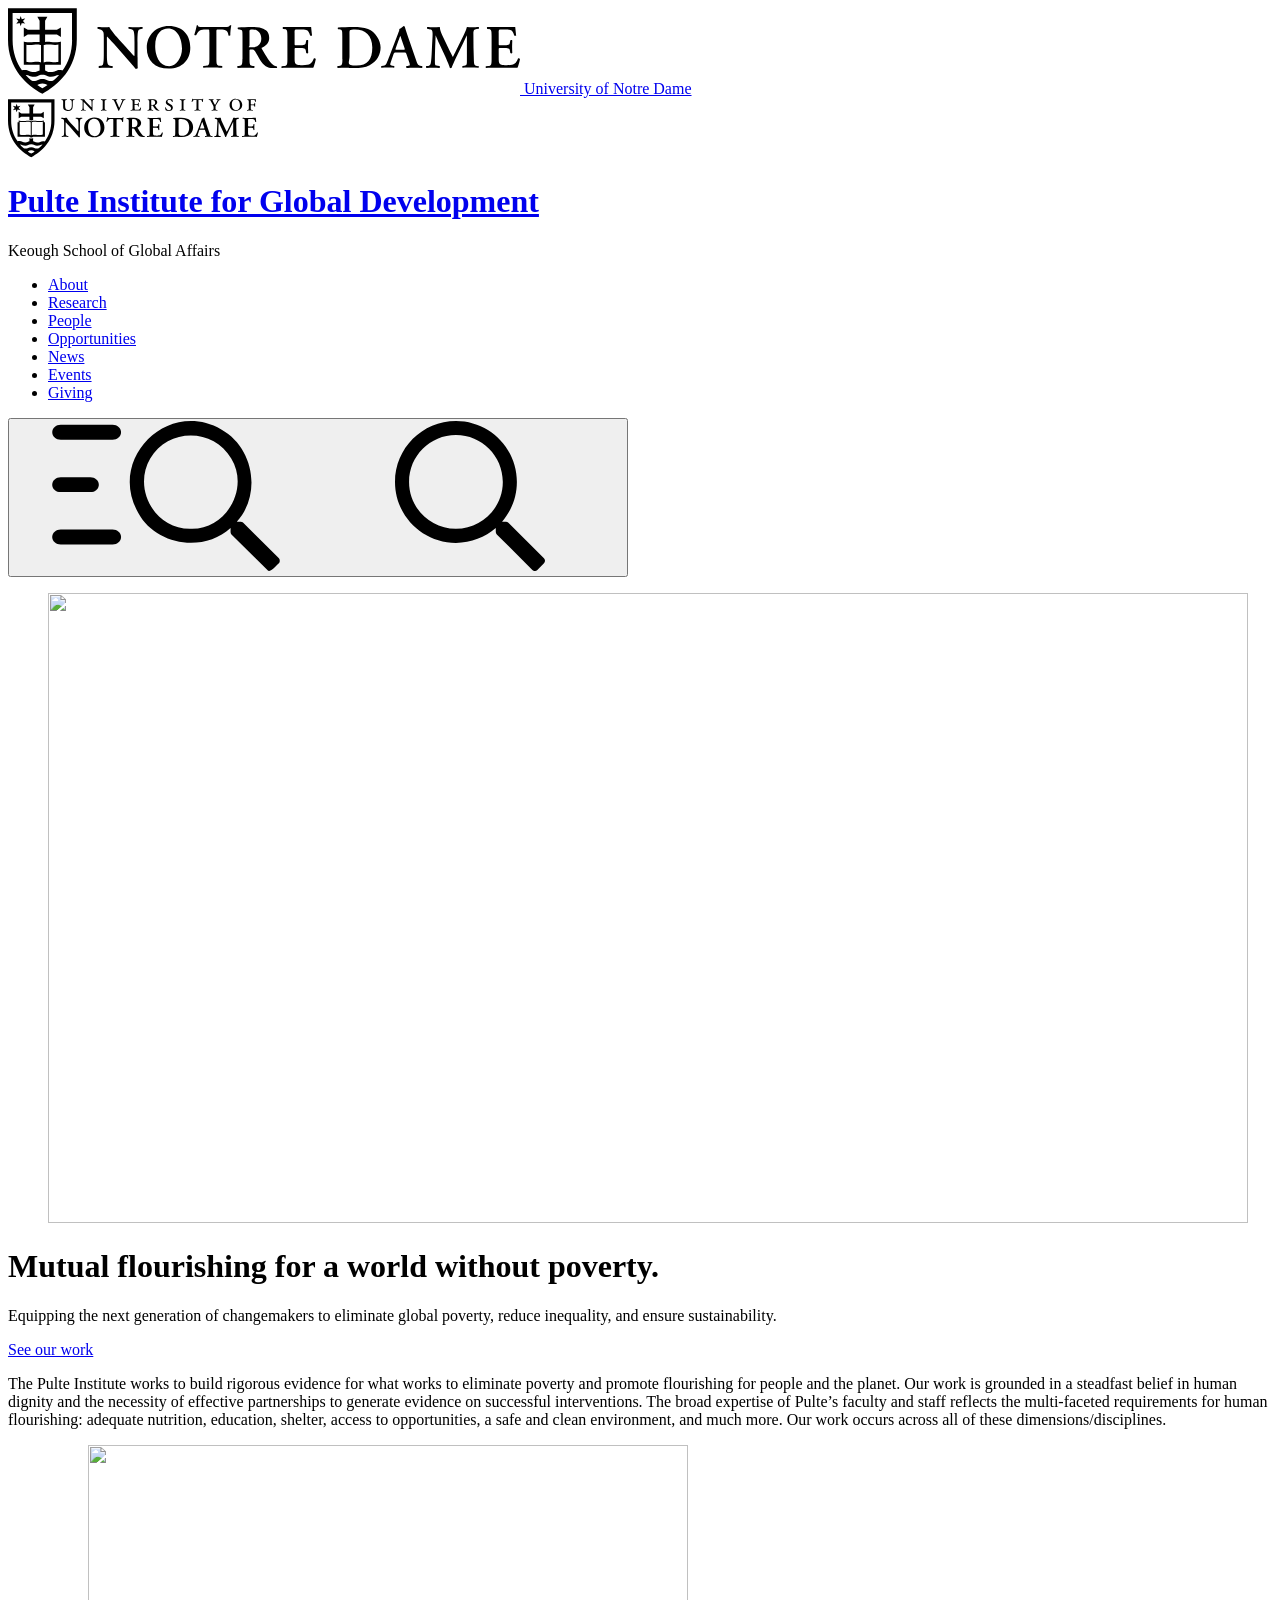
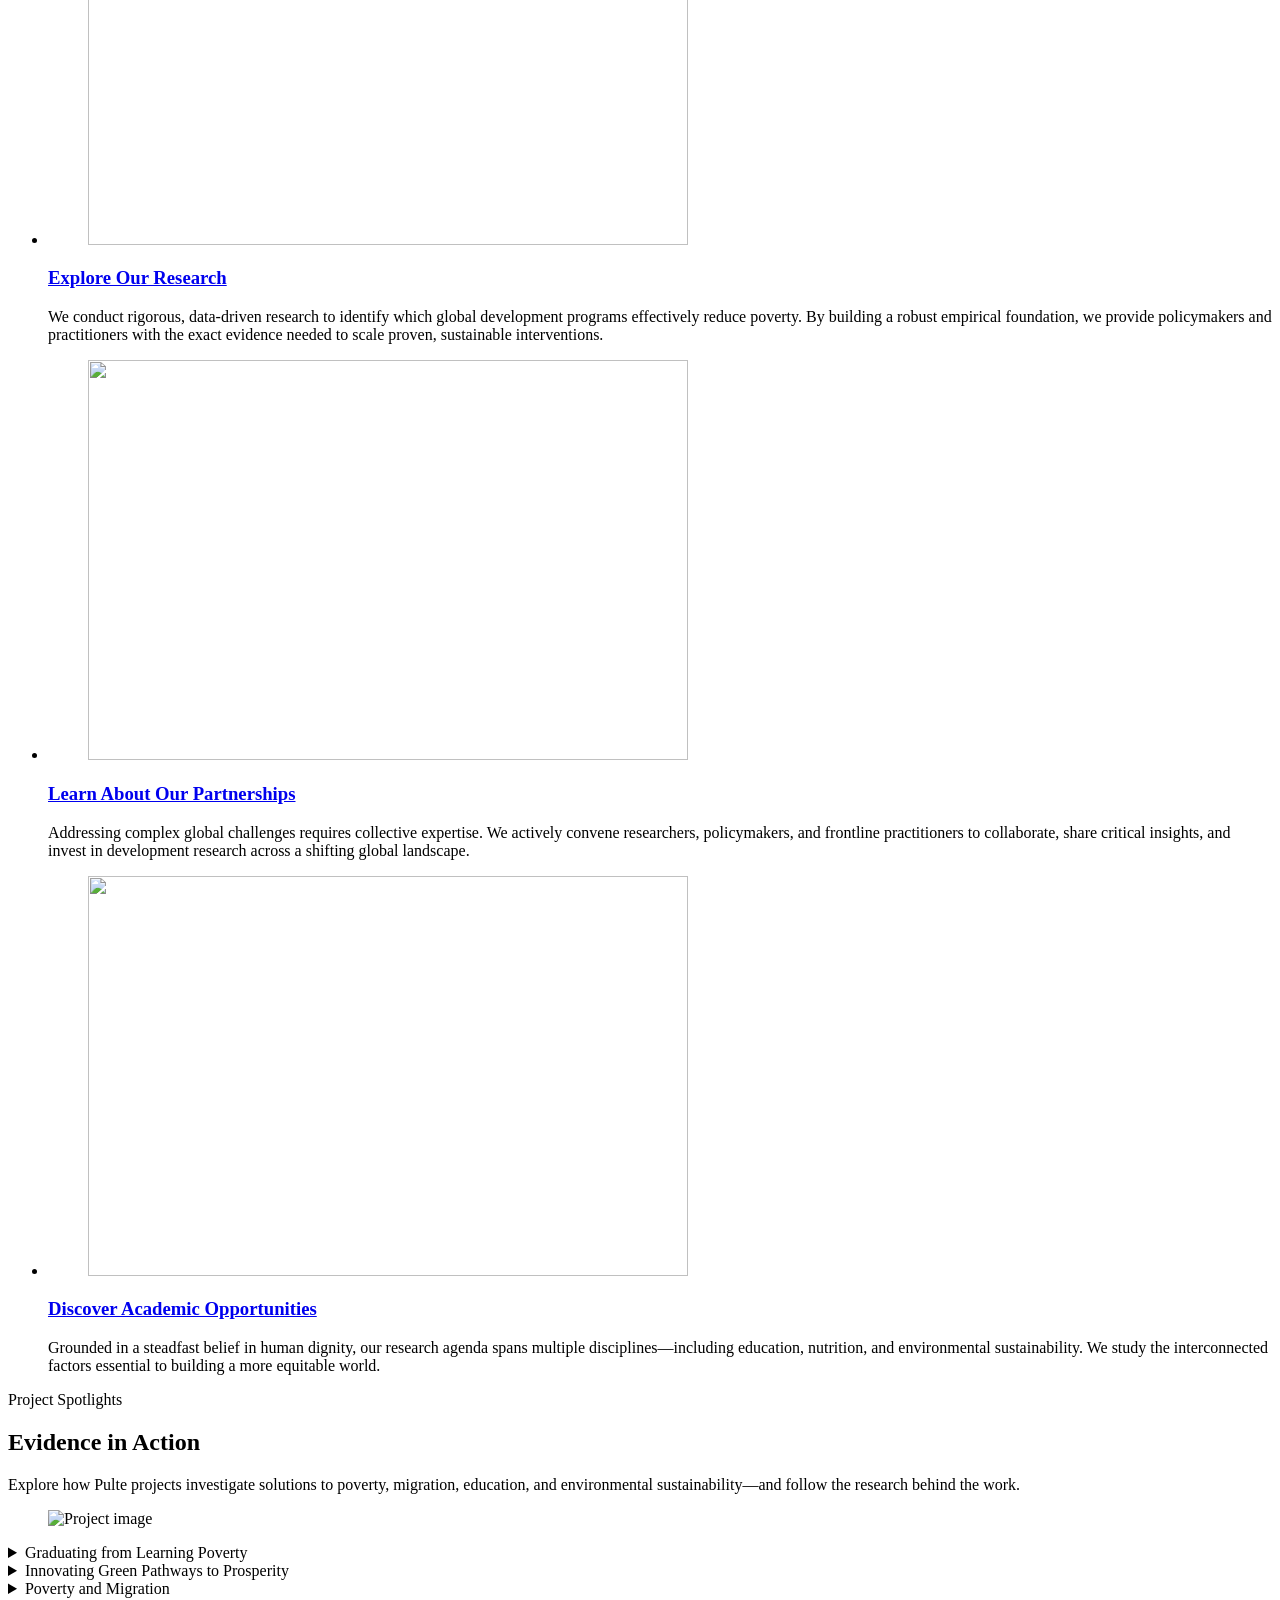
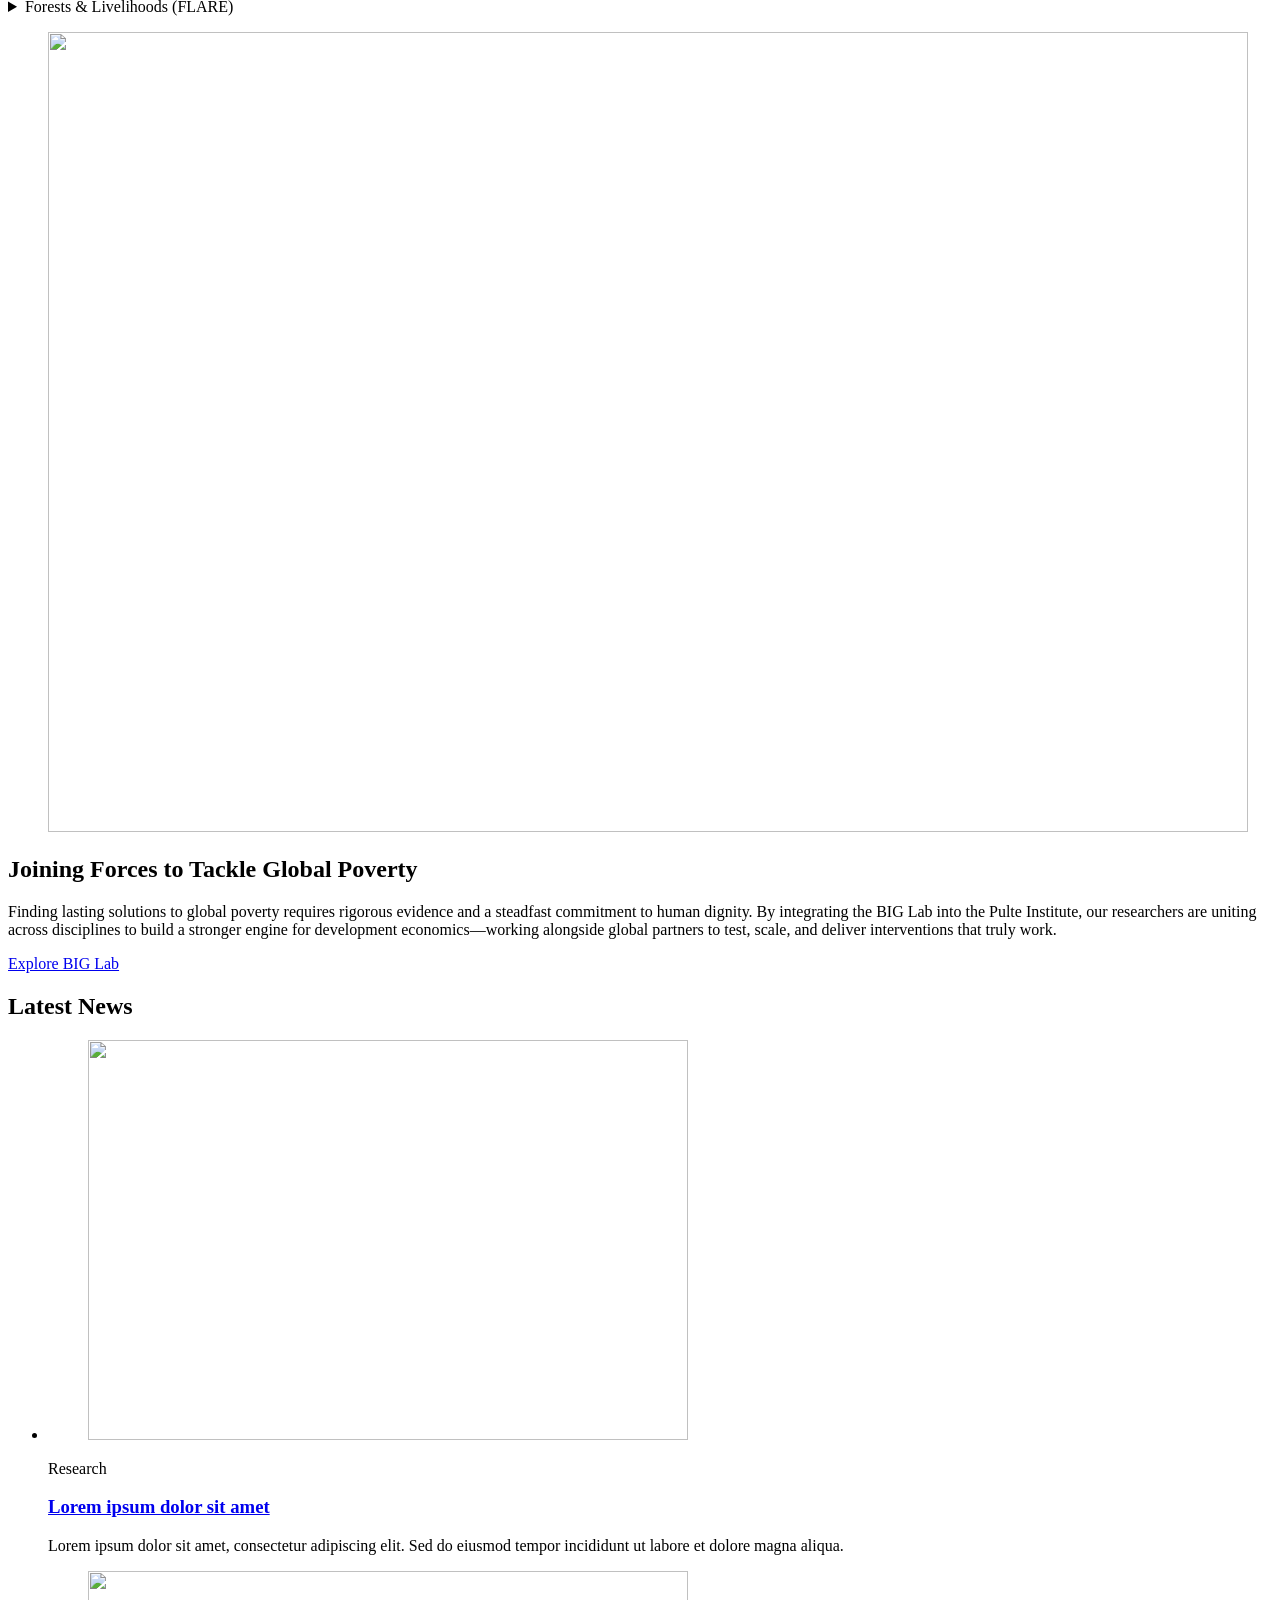
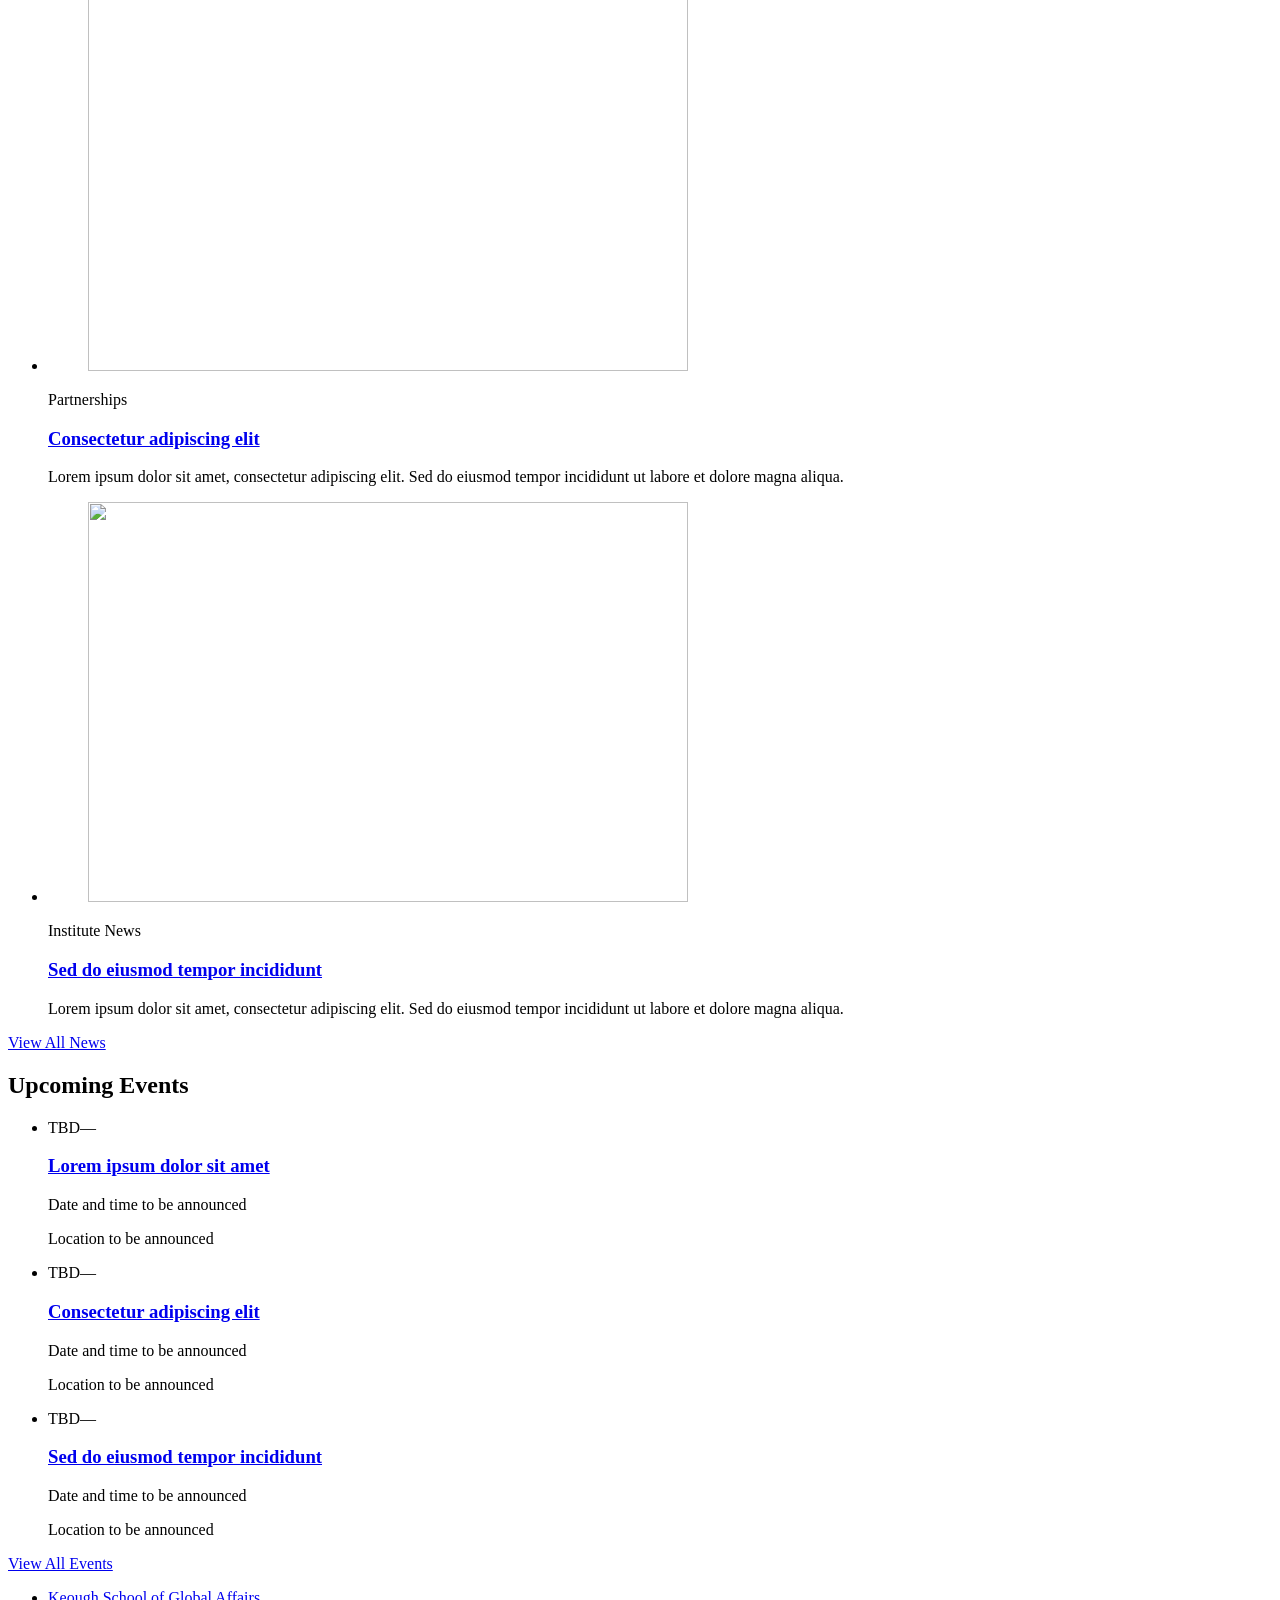
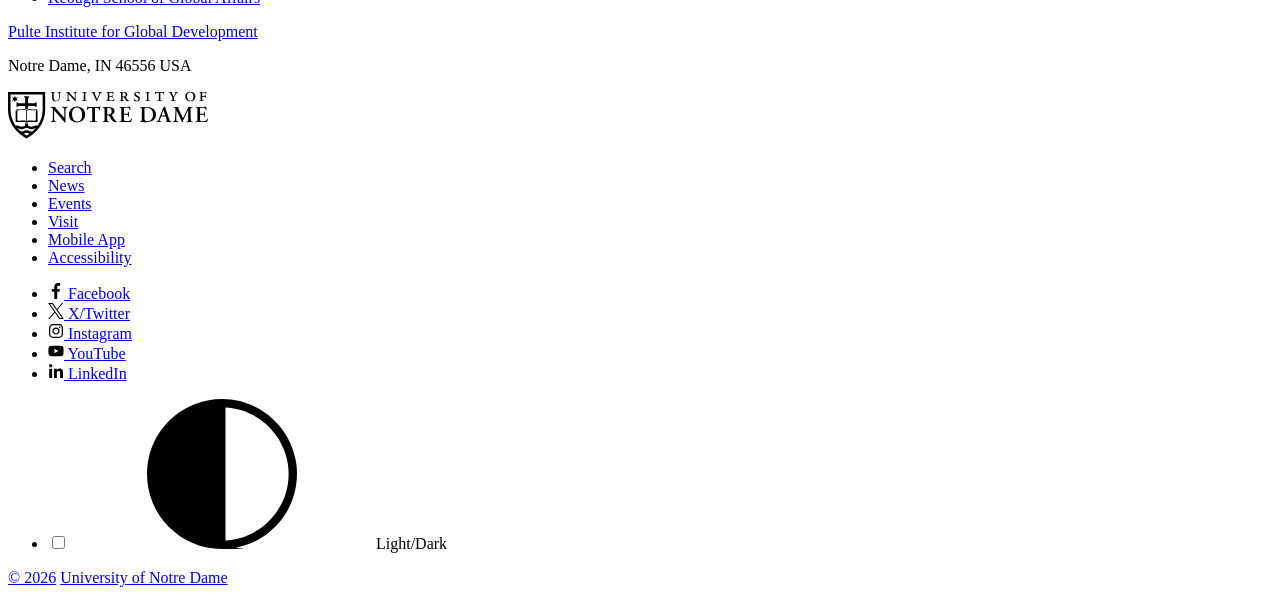
==== index.html @ 52e4df6d "Publish Pulte homepage v2" ====
<!DOCTYPE html>
<html lang="en">
<head>
  <meta charset="utf-8">
  <meta name="viewport" content="width=device-width, initial-scale=1">
  <title>Pulte Institute for Global Development | University of Notre Dame</title>
  <meta name="description" content="Equipping the next generation of changemakers to eliminate global poverty, reduce inequality, and ensure sustainability.">
  <link rel="stylesheet" href="https://conductor.nd.edu/stylesheets/themes/ndt/4.0/ndt.css">
  <link rel="stylesheet" href="hero.css">
  <link rel="icon" href="https://static.nd.edu/favicon.ico">
  <link rel="icon" href="https://static.nd.edu/images/monogram/monogram.svg" type="image/svg+xml">
  <link rel="apple-touch-icon" href="https://static.nd.edu/images/webclips/default/webclip-180.png">
</head>
<body>
<svg aria-hidden="true" style="position:absolute;width:0;height:0" width="0" height="0" xmlns="http://www.w3.org/2000/svg"><defs><symbol id="icon-search" viewBox="0 0 512 512">
	<path d="M508.5 468.9L387.1 347.5c-2.3-2.3-5.3-3.5-8.5-3.5h-13.2c31.5-36.5 50.6-84 50.6-136C416 93.1 322.9 0 208 0S0 93.1 0 208s93.1 208 208 208c52 0 99.5-19.1 136-50.6v13.2c0 3.2 1.3 6.2 3.5 8.5l121.4 121.4c4.7 4.7 12.3 4.7 17 0l22.6-22.6c4.7-4.7 4.7-12.3 0-17zM208 368c-88.4 0-160-71.6-160-160S119.6 48 208 48s160 71.6 160 160-71.6 160-160 160z"/>
</symbol><symbol id="icon-search-menu" viewBox="0 0 777 512">
	<path d="M773.8,468.9c4.3,4,3.8,13.5,0,17-8.4,5.5-29.2,37.1-40,22l-121.9-120.8c-4.9-4.3-2.4-16.4-3-22-93,85.1-255.7,59.3-315.4-52C188.1,129.8,392.9-76.8,577.2,28.6c111.4,61.5,138,221.4,52.9,315.4,5.6.6,17.8-1.8,22,3l121.9,121.9h-.2ZM473.4,368c119.3,3.5,201-137.2,137.8-239.6-60.2-105.9-216.8-104.7-276.5,0-61.1,104.4,17,242.2,138.7,239.6h0Z"/>
  <path d="M206.2,370.2H29c-16,0-28.9,11.5-28.9,25.5s12.9,25.5,28.9,25.5h177.2c16,0,28.9-11.5,28.9-25.5s-12.9-25.5-28.9-25.5h0Z"/>
  <path d="M29,64h177.2c16,0,28.9-11.4,28.9-25.5s-12.9-25.5-28.9-25.5H29C13.1,13,.2,24.4.2,38.5s12.9,25.5,28.9,25.5Z"/>
  <path d="M29,242.7h101.3c16,0,28.9-11.4,28.9-25.5s-12.9-25.5-28.9-25.5H29c-16,0-28.9,11.5-28.9,25.5s12.9,25.5,28.9,25.5h0Z"/>
</symbol><symbol id="icon-close" viewBox="0 0 332.5 332.5">
	<path d="M191.7,166.2L328.9,29c4.7-4.7,4.7-12.3,0-17l-8.5-8.5c-4.7-4.7-12.3-4.7-17,0l-137.2,137.2L29,3.6c-4.7-4.7-12.3-4.7-17,0L3.5,12.1c-4.7,4.7-4.7,12.3,0,17l137.2,137.1L3.6,303.4c-4.7,4.7-4.7,12.3,0,17l8.5,8.5c4.7,4.7,12.3,4.7,17,0l137.1-137.2,137.2,137.2c4.7,4.7,12.3,4.7,17,0l8.5-8.5c4.7-4.7,4.7-12.3,0-17l-137.2-137.2Z"/>
</symbol><symbol id="icon-plus" viewBox="0 0 448 512">
	<path d="M436 228H252V44c0-6.6-5.4-12-12-12h-32c-6.6 0-12 5.4-12 12v184H12c-6.6 0-12 5.4-12 12v32c0 6.6 5.4 12 12 12h184v184c0 6.6 5.4 12 12 12h32c6.6 0 12-5.4 12-12V284h184c6.6 0 12-5.4 12-12v-32c0-6.6-5.4-12-12-12z"/>
</symbol><symbol id="icon-minus" viewBox="0 0 448 512">
	<path d="M436 284c6.6 0 12-5.4 12-12v-32c0-6.6-5.4-12-12-12H12c-6.6 0-12 5.4-12 12v32c0 6.6 5.4 12 12 12h424z"/>
</symbol><symbol id="icon-home" viewBox="0 0 576 512">
	<path d="M488 312.7V456c0 13.3-10.7 24-24 24H348c-6.6 0-12-5.4-12-12V356c0-6.6-5.4-12-12-12h-72c-6.6 0-12 5.4-12 12v112c0 6.6-5.4 12-12 12H112c-13.3 0-24-10.7-24-24V312.7c0-3.6 1.6-7 4.4-9.3l188-154.8c4.4-3.6 10.8-3.6 15.3 0l188 154.8c2.7 2.3 4.3 5.7 4.3 9.3zm83.6-60.9L488 182.9V44.4c0-6.6-5.4-12-12-12h-56c-6.6 0-12 5.4-12 12V117l-89.5-73.7c-17.7-14.6-43.3-14.6-61 0L4.4 251.8c-5.1 4.2-5.8 11.8-1.6 16.9l25.5 31c4.2 5.1 11.8 5.8 16.9 1.6l235.2-193.7c4.4-3.6 10.8-3.6 15.3 0l235.2 193.7c5.1 4.2 12.7 3.5 16.9-1.6l25.5-31c4.2-5.2 3.4-12.7-1.7-16.9z"/>
</symbol><symbol id="icon-external-link" viewBox="0 0 576 512">
	<path d="M576 24v127.984c0 21.461-25.96 31.98-40.971 16.971l-35.707-35.709-243.523 243.523c-9.373 9.373-24.568 9.373-33.941 0l-22.627-22.627c-9.373-9.373-9.373-24.569 0-33.941L442.756 76.676l-35.703-35.705C391.982 25.9 402.656 0 424.024 0H552c13.255 0 24 10.745 24 24zM407.029 270.794l-16 16A23.999 23.999 0 0 0 384 303.765V448H64V128h264a24.003 24.003 0 0 0 16.97-7.029l16-16C376.089 89.851 365.381 64 344 64H48C21.49 64 0 85.49 0 112v352c0 26.51 21.49 48 48 48h352c26.51 0 48-21.49 48-48V287.764c0-21.382-25.852-32.09-40.971-16.97z"/>
</symbol><symbol id="icon-mode" viewBox="0 0 512 512">
  <path d="M512,256C512,114.6,397.4,0,256,0S0,114.6,0,256s114.6,256,256,256,32.8-1.6,48.5-4.6c21.4,0,14.5,0,.2,0,118.1-22.8,207.2-126.6,207.2-251.3ZM483.4,256c0,121.4-95.6,220.6-215.5,226.8V29.2c119.8,6.3,215.5,105.5,215.5,226.8Z"/>
</symbol><symbol id="icon-arrow-right" viewBox="0 0 448 512">
  <path d="M218.101 38.101L198.302 57.9c-4.686 4.686-4.686 12.284 0 16.971L353.432 230H12c-6.627 0-12 5.373-12 12v28c0 6.627 5.373 12 12 12h341.432l-155.13 155.13c-4.686 4.686-4.686 12.284 0 16.971l19.799 19.799c4.686 4.686 12.284 4.686 16.971 0l209.414-209.414c4.686-4.686 4.686-12.284 0-16.971L235.071 38.101c-4.686-4.687-12.284-4.687-16.97 0z"/>
</symbol><symbol id="icon-linkedin" viewBox="0 0 448 512">
	<path d="M100.3 480H7.4V180.9h92.9V480zM53.8 140.1C24.1 140.1 0 115.5 0 85.8 0 56.1 24.1 32 53.8 32c29.7 0 53.8 24.1 53.8 53.8 0 29.7-24.1 54.3-53.8 54.3zM448 480h-92.7V334.4c0-34.7-.7-79.2-48.3-79.2-48.3 0-55.7 37.7-55.7 76.7V480h-92.8V180.9h89.1v40.8h1.3c12.4-23.5 42.7-48.3 87.9-48.3 94 0 111.3 61.9 111.3 142.3V480z"/>
</symbol><symbol id="icon-twitter-x" viewBox="0 0 1200 1227">
  <path d="M714.163 519.284L1160.89 0H1055.03L667.137 450.887L357.328 0H0L468.492 681.821L0 1226.37H105.866L515.491 750.218L842.672 1226.37H1200L714.137 519.284H714.163ZM569.165 687.828L521.697 619.934L144.011 79.6944H306.615L611.412 515.685L658.88 583.579L1055.08 1150.3H892.476L569.165 687.854V687.828Z"/>
</symbol><symbol id="icon-facebook" viewBox="0 0 264 512">
	<path d="M76.7 512V283H0v-91h76.7v-71.7C76.7 42.4 124.3 0 193.8 0c33.3 0 61.9 2.5 70.2 3.6V85h-48.2c-37.8 0-45.1 18-45.1 44.3V192H256l-11.7 91h-73.6v229"/>
</symbol><symbol id="icon-youtube" viewBox="0 0 576 512">
	<path d="M549.655 124.083c-6.281-23.65-24.787-42.276-48.284-48.597C458.781 64 288 64 288 64S117.22 64 74.629 75.486c-23.497 6.322-42.003 24.947-48.284 48.597-11.412 42.867-11.412 132.305-11.412 132.305s0 89.438 11.412 132.305c6.281 23.65 24.787 41.5 48.284 47.821C117.22 448 288 448 288 448s170.78 0 213.371-11.486c23.497-6.321 42.003-24.171 48.284-47.821 11.412-42.867 11.412-132.305 11.412-132.305s0-89.438-11.412-132.305zm-317.51 213.508V175.185l142.739 81.205-142.739 81.201z"/>
</symbol><symbol id="icon-instagram" viewBox="0 0 448 512">
	<path d="M224.1 141c-63.6 0-114.9 51.3-114.9 114.9s51.3 114.9 114.9 114.9S339 319.5 339 255.9 287.7 141 224.1 141zm0 189.6c-41.1 0-74.7-33.5-74.7-74.7s33.5-74.7 74.7-74.7 74.7 33.5 74.7 74.7-33.6 74.7-74.7 74.7zm146.4-194.3c0 14.9-12 26.8-26.8 26.8-14.9 0-26.8-12-26.8-26.8s12-26.8 26.8-26.8 26.8 12 26.8 26.8zm76.1 27.2c-1.7-35.9-9.9-67.7-36.2-93.9-26.2-26.2-58-34.4-93.9-36.2-37-2.1-147.9-2.1-184.9 0-35.8 1.7-67.6 9.9-93.9 36.1s-34.4 58-36.2 93.9c-2.1 37-2.1 147.9 0 184.9 1.7 35.9 9.9 67.7 36.2 93.9s58 34.4 93.9 36.2c37 2.1 147.9 2.1 184.9 0 35.9-1.7 67.7-9.9 93.9-36.2 26.2-26.2 34.4-58 36.2-93.9 2.1-37 2.1-147.8 0-184.8zM398.8 388c-7.8 19.6-22.9 34.7-42.6 42.6-29.5 11.7-99.5 9-132.1 9s-102.7 2.6-132.1-9c-19.6-7.8-34.7-22.9-42.6-42.6-11.7-29.5-9-99.5-9-132.1s-2.6-102.7 9-132.1c7.8-19.6 22.9-34.7 42.6-42.6 29.5-11.7 99.5-9 132.1-9s102.7-2.6 132.1 9c19.6 7.8 34.7 22.9 42.6 42.6 11.7 29.5 9 99.5 9 132.1s2.7 102.7-9 132.1z"/>
</symbol><symbol id="icon-info" viewBox="0 0 512 512">
	<path d="M256 8C119.043 8 8 119.083 8 256c0 136.997 111.043 248 248 248s248-111.003 248-248C504 119.083 392.957 8 256 8zm0 110c23.196 0 42 18.804 42 42s-18.804 42-42 42-42-18.804-42-42 18.804-42 42-42zm56 254c0 6.627-5.373 12-12 12h-88c-6.627 0-12-5.373-12-12v-24c0-6.627 5.373-12 12-12h12v-64h-12c-6.627 0-12-5.373-12-12v-24c0-6.627 5.373-12 12-12h64c6.627 0 12 5.373 12 12v100h12c6.627 0 12 5.373 12 12v24z"/>
</symbol><symbol id="icon-flag" viewBox="0 0 512 512">
  <path d="M349.565 98.783C295.978 98.783 251.721 64 184.348 64c-24.955 0-47.309 4.384-68.045 12.013a55.947 55.947 0 0 0 3.586-23.562C118.117 24.015 94.806 1.206 66.338.048 34.345-1.254 8 24.296 8 56c0 19.026 9.497 35.825 24 45.945V488c0 13.255 10.745 24 24 24h16c13.255 0 24-10.745 24-24v-94.4c28.311-12.064 63.582-22.122 114.435-22.122 53.588 0 97.844 34.783 165.217 34.783 48.169 0 86.667-16.294 122.505-40.858C506.84 359.452 512 349.571 512 339.045v-243.1c0-23.393-24.269-38.87-45.485-29.016-34.338 15.948-76.454 31.854-116.95 31.854z"/>
</symbol><symbol id="academic-mark" viewBox="0 0 291.5 68.2">
	<g class="shield" fill="var(--mark-shield)">
		<path d="M9,8.91L5.66,8.25l2.22,2.54l-2.22,2.54L9,12.67l1.09,3.19l1.09-3.19l3.31,0.66l-2.23-2.54l2.23-2.54l-3.31,0.66l-1.09-3.2L9,8.91"/>
		<path d="M41.74,27.47v-2.23c-2.54,0.87-5.27,1.07-7.91,0.58c-4.75-0.68-6.72,0.62-6.72,0.62s-2-1.3-6.73-0.62c-2.64,0.49-5.37,0.29-7.91-0.58v2.23h-1.33v16.91h13.8c0.56,0.59,1.36,0.9,2.17,0.85c0.81,0.05,1.6-0.26,2.16-0.85h13.8V27.47H41.74z M26.53,42.68c0,0-1.68-1.14-6.43-0.53s-6.46-0.49-6.46-0.49V26.81c0,0,2,0.79,6.76,0.18s6.13,0.53,6.13,0.53L26.53,42.68zM40.59,41.68c0,0-1.72,1.09-6.47,0.48s-6.42,0.53-6.42,0.53V27.53c0,0,1.38-1.14,6.13-0.53s6.76-0.19,6.76-0.19L40.59,41.68z"/>
		<path d="M27.1,0.63H0v24.64C0,48.76,14.93,61.34,27.1,68.2c12.18-6.86,27.11-19.44,27.11-42.93V0.63H27.1z M27.1,63.88c-1.34-0.76-2.63-1.57-4-2.52c1.2-0.75,2.58-1.17,4-1.21c1.42,0.04,2.8,0.46,4,1.21C29.72,62.36,28.41,63.12,27.1,63.88M36.51,57.11c-0.45,0.48-1.03,0.8-1.67,0.94c-0.33,0.05-0.67,0.08-1,0.09c-2.75,0-3.37-1.65-6.73-1.65s-4,1.65-6.74,1.65c-0.33-0.01-0.67-0.04-1-0.09c-0.64-0.14-1.22-0.46-1.67-0.94c-1.35-1.19-2.61-2.47-3.78-3.84c2.53,0,3.16,1.54,6.44,1.54c2.76,0,3.37-1.66,6.74-1.66s4,1.66,6.73,1.66c3.29,0,3.9-1.53,6.44-1.54C39.11,54.64,37.85,55.93,36.51,57.11 M50.5,25.65c0.12,8.61-2.49,17.04-7.46,24.08l0,0c-0.7-0.23-1.44-0.33-2.18-0.32c-2.82,0-3.66,1.65-7,1.65c-2,0-2.91-0.9-4.58-1.37v-4c0,0-0.5,0.7-2.16,0.7S25,45.63,25,45.63v4c-1.67,0.47-2.54,1.38-4.58,1.38c-3.36,0-4.2-1.66-7-1.66c-0.74-0.01-1.48,0.09-2.19,0.32l0,0C6.24,42.66,3.61,34.25,3.7,25.65V4.33h46.81L50.5,25.65z"/>
		<path d="M29.26,20.9h9.33l3.15,1.82v-7.43l-3.15,1.82h-9.32V9.9l1.83-3.16h-8L25,9.9v7.21h-9.38l-3.15-1.82v7.43l3.15-1.82H25v3.79c0.75,0.09,1.48,0.31,2.16,0.65c0.68-0.34,1.41-0.56,2.16-0.65V20.9H29.26z"/>
	</g>
	<g class="text" fill="var(--mark-text)">
		<path d="M83.86,38.73c0,1,0,5.1,0.09,5.87c-0.27,0.34-0.7,0.52-1.13,0.47c-0.53-0.7-1.5-1.83-3.9-4.57l-7.81-8.91c-2.17-2.43-3.24-3.7-3.8-4.2c-0.1,0-0.1,0.37-0.1,2.14V36c0,2.5,0,5.57,0.6,6.58c0.42,0.52,1.04,0.82,1.7,0.83l0.73,0.09c0.3,0.24,0.27,0.88-0.06,1c-1.24-0.07-2.54-0.1-3.81-0.1s-2.3,0-3.46,0.1c-0.29-0.24-0.34-0.68-0.1-0.97c0.01-0.01,0.02-0.02,0.03-0.03l0.73-0.15c0.64-0.11,1.23-0.24,1.48-0.77c0.42-1,0.42-4,0.42-6.58v-7.88c0-2.6,0-3.13-1.1-4.1c-0.55-0.32-1.14-0.54-1.76-0.67l-0.51-0.1c-0.23-0.19-0.2-0.86,0.14-1c1.26,0.13,3.1,0.1,3.94,0.1c0.69,0,1.49,0,2.29-0.1c0.58,1.44,4.21,5.63,5.37,6.9l3.34,3.6c1.41,1.55,4.5,5.07,4.84,5.28c0.1-0.1,0.1-0.27,0.1-0.81v-6.5c0-2.5,0-5.57-0.64-6.57c-0.4-0.52-1.01-0.83-1.66-0.84l-0.77-0.1c-0.3-0.22-0.27-0.86,0.07-1c1.29,0.06,2.53,0.1,3.83,0.1s2.3,0,3.51-0.1c0.29,0.23,0.34,0.65,0.11,0.94c-0.02,0.02-0.03,0.04-0.05,0.06l-0.77,0.18c-0.63,0.09-1.19,0.23-1.43,0.76c-0.46,1-0.46,3.93-0.46,6.57L83.86,38.73z"/>
		<path d="M100.35,23.19c5.31,0,7.58,5.84,7.58,10.87c0,6.71-3.07,9.55-6.87,9.55c-5.71,0-7.68-6.28-7.68-10.88c0-7.1,3.64-9.54,7-9.54 M100.82,21.86c-6.33-0.27-11.69,4.64-11.96,10.97c-0.01,0.29-0.01,0.57-0.01,0.86c0,6,4.33,11.24,11.88,11.24c6.72,0,11.73-4.89,11.73-11.47c0-6.07-4-11.6-11.67-11.6"/>
		<path d="M122.78,25.19c0-1.4,0-1.46-0.89-1.46h-1c-3.06,0-4,0.37-5.2,3.06c-0.36,0.2-0.82,0.1-1.07-0.23c0.52-1.64,0.95-3.31,1.3-5c0.1-0.09,0.23-0.14,0.37-0.12c0.12-0.01,0.24,0.03,0.33,0.12c0.18,0.84,0.64,0.88,2.91,0.88h11.83c1.63,0,2.13-0.1,2.54-0.88c0.12-0.07,0.25-0.11,0.39-0.12c0.16-0.02,0.33,0.04,0.44,0.16c-0.37,1.74-0.54,3.53-0.5,5.31c-0.27,0.26-0.68,0.31-1,0.1c-0.43-2.61-1.06-3.23-4.63-3.23h-1c-0.88,0-0.91,0.06-0.91,1.46v14.37c0,3.53,0.31,3.63,1.88,3.8l1.19,0.12c0.25,0.29,0.23,0.74-0.06,1c-1.94-0.07-3.44-0.1-4.91-0.1s-3,0-5.17,0.1c-0.28-0.27-0.3-0.7-0.06-1l1.4-0.15c1.56-0.14,1.86-0.24,1.86-3.77L122.78,25.19z"/>
		<path d="M144.61,25.26c0-1.53,0-1.64,1.77-1.64c2.9,0,4.61,2.3,4.61,4.94c0,3.17-1.51,4.77-4.78,4.77c-1.6,0-1.6-0.06-1.6-1.13V25.26z M140.74,39.61c0,3.53-0.29,3.63-1.86,3.83l-0.74,0.09c-0.26,0.26-0.25,0.69,0.01,0.95c0.02,0.02,0.04,0.04,0.06,0.05c1.53-0.07,3-0.1,4.5-0.1s3,0,4.43,0.1c0.29-0.26,0.33-0.7,0.07-1l-0.73-0.09c-1.57-0.2-1.87-0.3-1.87-3.83v-4.27c0-0.71,0-0.74,1-0.74c0.87-0.16,1.74,0.31,2.07,1.13c0.8,1.3,1.74,3.15,2.64,4.54c2,3.11,3.77,4.41,7,4.41c0.74,0.02,1.48-0.05,2.2-0.21c0.11-0.21,0.09-0.48-0.07-0.66c-0.85-0.1-1.65-0.45-2.3-1c-1.56-1.31-3.24-4.13-5.9-8.64c-0.13-0.2-0.19-0.47,0-0.57c1.64-0.67,4-2.2,4-5.27c0.06-2.06-1.09-3.96-2.94-4.86c-1.98-0.88-4.14-1.29-6.31-1.18c-2.73,0-5.57,0.1-7.67,0.3c-0.25,0.26-0.25,0.67,0,0.93l0.86,0.1c1.57,0.17,1.6,0.57,1.6,3.77L140.74,39.61z"/>
		<path d="M165.18,27.2c0-3.54-0.3-3.65-1.87-3.87l-0.53-0.08c-0.22-0.22-0.2-0.83,0.07-1c0.63,0,1.33,0.06,2.07,0.06s1.5,0,2.23,0h6.37c2.14,0,4.08,0,4.51-0.1c0.13,0.57,0.33,3.2,0.53,4.63c-0.14,0.28-0.8,0.34-1.07,0.14c-0.53-1.94-1-2.77-2.1-3c-0.87-0.22-1.77-0.32-2.67-0.29h-2.23c-1.44,0-1.44,0.06-1.44,2v5.64c0,0.87,0,0.9,0.81,0.9h1.59c2.91,0,3.48,0,3.71-1.47l0.23-1.13c0.27-0.24,0.9-0.24,1.07,0c0,0.9-0.09,2.1-0.09,3.34c0,1.24,0.06,2.44,0.09,3.5c-0.32,0.23-0.75,0.23-1.07,0l-0.23-1.33c-0.23-1.4-0.8-1.47-3.71-1.47h-1.59c-0.78,0-0.81,0.07-0.81,0.9v4.24c0,1.7,0.06,2.9,0.57,3.47s1,0.73,3.77,0.73c4.23,0.07,5-0.9,6.13-3.6c0.35-0.23,0.82-0.14,1.07,0.19c-0.27,1.67-0.74,3.3-1.4,4.85c-0.73,0-1.8-0.07-3.2-0.07s-3.07,0-5,0h-3.8c-1.46,0-3.5,0-5,0.1c-0.29-0.26-0.31-0.71-0.06-1l1.22-0.12c1.57-0.17,1.87-0.27,1.87-3.8L165.18,27.2z"/>
		<path d="M198.91,26.56c0-1.57,0-2.27,0.27-2.46c0.84-0.38,1.77-0.54,2.69-0.48c5.58,0,9.42,3.21,9.42,9.81c0,5.64-2.67,9.84-8.6,9.84c-3.55,0-3.78-1.73-3.78-5V26.56z M195,39.61c0,3.53-0.29,3.63-1.87,3.83l-0.73,0.09c-0.23,0.24-0.2,0.84,0.07,1c1.46-0.07,3-0.1,4.23-0.1c0.63,0,1.34,0,2.14,0.1s1.7,0.09,2.7,0.09c2.85,0.12,5.68-0.43,8.28-1.6c3.69-1.77,6.03-5.51,6-9.6c0.16-4.48-2.62-8.53-6.85-10c-2.53-0.86-5.19-1.25-7.86-1.14c-3.27,0-6,0.1-8.34,0.3c-0.25,0.26-0.25,0.67,0,0.93l0.7,0.07c1.57,0.2,1.6,0.6,1.6,3.8L195,39.61z"/>
		<path d="M224.59,34.73c-0.8,0-0.9,0-0.54-1l1.4-3.91c0.61-1.57,0.87-2.4,1-2.63h0.06c0.4,0.84,0.72,1.72,0.94,2.63l1.41,4c0.27,0.79,0.13,0.86-0.8,0.86L224.59,34.73z M228.49,36.23c0.94,0,1,0,1.37,0.9l1.56,4.54c0.44,1.43,0.34,1.63-0.85,1.77l-0.75,0.09c-0.21,0.32-0.16,0.74,0.11,1c1.16,0,2.63-0.1,4.06-0.1c1.74,0,3,0,4.34,0.1c0.25-0.28,0.25-0.72,0-1l-0.5-0.09c-1.7-0.3-1.87-0.54-2.64-2.77l-4.81-14c-0.53-1.5-1-3.07-1.49-4.57c-0.14-0.17-0.35-0.27-0.57-0.26c-0.64,0.71-1.44,1.26-2.33,1.6c-0.01,0.85-0.23,1.69-0.64,2.44l-4.58,11.87c-0.69,1.8-1.22,3.2-1.63,4.06c-0.5,1.11-0.86,1.41-1.83,1.55l-1,0.15c-0.25,0.29-0.25,0.71,0,1c1.16-0.07,2.2-0.1,3.29-0.1c1.37,0,2.48,0,3.54,0.1c0.29-0.26,0.31-0.71,0.06-1l-1-0.15c-1.24-0.18-1.37-0.28-0.7-2.25l1.37-4c0.29-0.9,0.27-0.9,1.13-0.9L228.49,36.23z"/>
		<path d="M268.92,43.53c0.34,0.14,0.3,0.84-0.06,1c-1.44-0.07-2.74-0.1-4.08-0.1c-1.56,0-3,0-4.46,0.1c-0.27-0.14-0.41-0.77-0.07-1l0.9-0.15c1.34-0.21,1.43-0.47,1.43-2.75V27h-0.07c-0.9,1.84-1.36,2.84-2,4.17L257.65,37c-1.14,2.34-2.81,6-3.41,7.61c-0.27,0.13-0.6,0.13-0.87,0c-0.56-1.8-2-5.07-2.76-6.74l-3-6.4C247,30.09,246.1,28,245.71,27h-0.07c-0.07,1.64-0.13,4.24-0.2,5.64c-0.07,2-0.14,5-0.14,7.74c0,2.21,0,2.73,1.47,3l1.1,0.19c0.24,0.21,0.24,0.84,0,1c-1.24-0.07-2.27-0.1-3.5-0.1c-1.07,0-2.27,0-3.57,0.1c-0.3-0.25-0.35-0.69-0.11-1l0.57-0.06c1.6-0.2,1.86-0.7,2.07-2.74s0.34-4.26,0.5-7.73c0.14-2.27,0.33-5,0.33-7.08c0-1.57-0.49-2.26-1.79-2.46l-1.14-0.21c-0.2-0.22-0.17-0.86,0.13-1c1,0.06,1.9,0.1,3.14,0.1s2.33,0,3.57-0.1c0.26,1.94,0.88,3.82,1.83,5.54l3.68,7.7c0.26,0.56,1.13,2.24,1.56,3c0.53-1,1-1.9,1.74-3.46l3.12-6.41c1.12-2.02,2.02-4.16,2.69-6.37c0.91,0.06,2,0.1,2.75,0.1c1.4,0,2.57,0,3.5-0.1c0.29,0.12,0.43,0.45,0.31,0.74c-0.04,0.1-0.12,0.19-0.21,0.26l-1.1,0.18c-1.46,0.19-1.8,0.76-1.8,2.53c0,4.94,0.06,9.88,0.3,14.81c0.11,2.23,0.47,2.47,1.53,2.61L268.92,43.53z"/>
		<path d="M276.06,27.2c0-3.54-0.3-3.65-1.87-3.87l-0.53-0.08c-0.23-0.22-0.2-0.83,0.06-1c0.63,0,1.34,0.06,2.07,0.06s1.5,0,2.24,0h6.37c2.13,0,4.07,0,4.5-0.1c0.14,0.57,0.34,3.2,0.54,4.63c-0.14,0.28-0.8,0.34-1.08,0.14c-0.52-1.94-1-2.77-2.09-3c-0.87-0.22-1.77-0.32-2.67-0.29h-2.24c-1.43,0-1.43,0.06-1.43,2v5.64c0,0.87,0,0.9,0.8,0.9h1.6c2.91,0,3.47,0,3.71-1.47l0.23-1.13c0.31-0.26,0.75-0.26,1.06,0c0,0.9-0.1,2.1-0.1,3.34c0,1.24,0.06,2.44,0.1,3.5c-0.32,0.23-0.74,0.23-1.06,0L286,35.2c-0.24-1.4-0.8-1.47-3.71-1.47h-1.6c-0.77,0-0.8,0.07-0.8,0.9v4.24c0,1.7,0.07,2.9,0.56,3.47s1,0.73,3.78,0.73c4.23,0.07,5-0.9,6.14-3.6c0.35-0.23,0.82-0.14,1.07,0.19c-0.28,1.67-0.75,3.29-1.41,4.85c-0.74,0-1.8-0.07-3.2-0.07s-3.07,0-5,0H278c-1.47,0-3.51,0-5,0.1c-0.28-0.26-0.31-0.7-0.07-1l1.24-0.12c1.57-0.17,1.87-0.27,1.87-3.8L276.06,27.2z"/>
		<path d="M64.3,3.84c0-2.08-0.15-2.14-1.42-2.42l-0.43-0.08c-0.21-0.16-0.18-0.67,0.07-0.76c1,0.05,2,0.09,2.93,0.09s1.9,0,3.08-0.09c0.24,0.09,0.27,0.6,0,0.76L68,1.42c-1.3,0.22-1.42,0.34-1.42,2.42V8.1c0,3,1,5.06,3.93,5.06c2.71,0,3.89-2.05,3.89-5V5.32c0-3-0.17-3.72-1.48-3.9l-0.63-0.08c-0.2-0.2-0.19-0.53,0.01-0.72c0.01-0.01,0.03-0.03,0.05-0.04c1,0.05,1.66,0.09,2.54,0.09s1.54,0,2.5-0.09c0.21,0.18,0.23,0.5,0.06,0.7c-0.02,0.02-0.04,0.04-0.06,0.06l-0.9,0.08c-0.79,0.09-1,0.91-1,3.9v3c0,3.86-1.79,5.88-5.63,5.88c-1.54,0.14-3.07-0.31-4.29-1.26c-0.9-0.9-1.29-2.29-1.29-4.26L64.3,3.84z"/>
		<path d="M97.46,5.32c0-3-0.18-3.78-1.3-3.9l-1-0.08c-0.2-0.2-0.19-0.53,0.01-0.72c0.01-0.01,0.03-0.03,0.05-0.04c1.12,0.05,1.81,0.09,2.7,0.09s1.54,0,2.5-0.09c0.21,0.2,0.21,0.54,0.01,0.75c0,0-0.01,0.01-0.01,0.01l-0.9,0.08c-0.79,0.09-1,0.91-1,3.9v5.07c0,0.6,0,3,0.09,3.51c-0.13,0.22-0.39,0.32-0.64,0.26c-0.33-0.42-0.94-1.05-2.81-3.07l-4.56-4.9c-1.15-1.2-1.93-2-2.32-2.32c-0.12,0-0.12,0.33-0.12,1.26v4c0,3,0.18,3.81,1.29,3.9l1,0.09c0.2,0.19,0.2,0.5,0.02,0.69c-0.02,0.03-0.05,0.05-0.08,0.07c-1.12-0.07-1.82-0.1-2.68-0.1s-1.46,0-2.52,0.1c-0.21-0.19-0.23-0.51-0.04-0.72c0.01-0.01,0.03-0.03,0.04-0.04L86,13c0.78-0.09,1-0.91,1-3.9V3.72c0-1,0-1.42-0.64-1.87c-0.34-0.21-0.72-0.36-1.12-0.43l-0.45-0.08c-0.2-0.19-0.2-0.5-0.02-0.69c0.02-0.03,0.05-0.05,0.08-0.07c1.15,0.09,2,0.09,2.6,0.09c0.43,0,0.86-0.03,1.28-0.09c0.83,1.36,1.84,2.61,3,3.71l2.85,2.93C95.19,7.88,97,9.8,97.28,10c0.18-0.06,0.18-0.49,0.18-1.21V5.32z"/>
		<path d="M110.44,3.84c0-2.08-0.12-2.2-1.41-2.42l-0.58-0.08c-0.21-0.16-0.18-0.67,0.07-0.76c1.17,0.05,2.11,0.09,3.07,0.09s1.91,0,3.08-0.09c0.24,0.09,0.28,0.6,0.06,0.76l-0.57,0.08c-1.3,0.22-1.42,0.34-1.42,2.42v6.76c0,2.09,0.12,2.2,1.42,2.42l0.57,0.09c0.2,0.2,0.19,0.53-0.01,0.72c-0.01,0.01-0.03,0.03-0.05,0.04c-1.14-0.07-2.15-0.1-3.08-0.1s-1.9,0-3.07,0.1c-0.23-0.17-0.28-0.49-0.11-0.71c0.01-0.02,0.03-0.03,0.04-0.05L109,13c1.29-0.22,1.41-0.33,1.41-2.42L110.44,3.84z"/>
		<path d="M124.36,3.9c-0.91-2-1-2.14-1.74-2.33l-1-0.23c-0.21-0.2-0.21-0.54-0.01-0.75c0,0,0.01-0.01,0.01-0.01c0.78,0.05,1.78,0.09,2.71,0.09c1.1,0,2,0,2.94-0.09c0.21,0.15,0.26,0.45,0.1,0.66c-0.03,0.04-0.06,0.07-0.1,0.1l-0.64,0.08c-0.78,0.12-0.78,0.52-0.12,2L128,6.76c0.76,1.73,1.27,2.85,1.72,3.84c0.61-1.27,1.12-2.53,1.69-3.8s1.49-3.48,1.79-4.36c0.21-0.63,0.17-0.84-0.73-1L132,1.34c-0.2-0.17-0.22-0.46-0.05-0.66c0.03-0.04,0.07-0.07,0.11-0.1c0.88,0.05,1.66,0.09,2.47,0.09c0.72,0.01,1.44-0.02,2.15-0.09c0.24,0.12,0.34,0.42,0.22,0.66c-0.02,0.04-0.04,0.07-0.07,0.1l-0.85,0.17c-0.9,0.19-1.08,0.46-2.05,2.51L131.65,9c-0.91,1.93-1.79,4.13-2.15,5.13c-0.11,0.08-0.24,0.12-0.37,0.11c-0.13,0-0.25-0.04-0.35-0.11c-0.28-0.79-0.61-1.76-1-2.6L124.36,3.9z"/>
		<path d="M145.3,3.84c0-2.08-0.12-2.18-1.27-2.42l-0.42-0.08c-0.22-0.13-0.17-0.64,0.06-0.76c0.45,0,0.91,0.05,1.36,0.05s1,0,1.45,0h4.29c1.33,0,2.53,0,2.81-0.09c0,0.36,0.18,1.78,0.33,3.08c-0.19,0.23-0.54,0.27-0.77,0.07c-0.01,0-0.01-0.01-0.02-0.01c-0.09-0.51-0.28-1.01-0.54-1.46c-0.48-0.72-1.84-0.72-2.56-0.72h-1.34c-1.06,0-1.09,0-1.09,1v3.36c0,0.55,0,0.61,0.57,0.61h1.43c1.6,0,1.74-0.25,2-1.15l0.16-0.57c0.17-0.21,0.48-0.23,0.69-0.06c0.02,0.02,0.04,0.04,0.06,0.06c-0.06,0.88-0.06,1.42-0.06,2.12s0,1.3,0.06,2.17c-0.17,0.22-0.49,0.27-0.71,0.1c-0.01-0.01-0.02-0.02-0.04-0.03l-0.16-0.58c-0.25-0.9-0.39-1.14-2-1.14h-1.43c-0.57,0-0.57,0.09-0.57,0.69v2.22c-0.08,0.74,0.04,1.49,0.34,2.17c0.27,0.31,0.82,0.43,2.53,0.43c1.94,0,3.06-0.1,3.93-2.51c0.21-0.19,0.53-0.17,0.72,0.04c0.02,0.03,0.04,0.05,0.06,0.08c-0.12,1.16-0.42,2.29-0.9,3.36c-0.93,0-1.81-0.07-2.65-0.07s-1.67,0-2.48,0h-2.66c-1,0-1.9,0-3.36,0.1c-0.24-0.1-0.26-0.61-0.05-0.76l0.82-0.09c1.29-0.15,1.41-0.33,1.41-2.42L145.3,3.84z"/>
		<path d="M167,2.29c0-0.78,0.22-0.84,1.33-0.84c1.56-0.18,2.98,0.94,3.16,2.5c0.01,0.11,0.02,0.23,0.02,0.34c0,2.08-1,2.88-3,2.88c-1.48,0-1.52,0-1.52-0.76L167,2.29z M164.71,10.6c0,2.09-0.11,2.14-1.42,2.42l-0.45,0.09c-0.2,0.14-0.26,0.41-0.12,0.61c0.04,0.06,0.1,0.12,0.17,0.15c1.07-0.07,2-0.1,3-0.1s1.94,0,3.21,0.1c0.22-0.17,0.27-0.49,0.1-0.71c-0.01-0.02-0.03-0.03-0.04-0.05l-0.7-0.09c-1.3-0.19-1.42-0.33-1.42-2.42V8.46c0-0.43,0.07-0.48,0.85-0.48c0.46-0.05,0.91,0.13,1.21,0.48c0.63,1,1.45,2.29,2.2,3.26c1.33,1.69,2.42,2.26,4.23,2.26c0.43,0.02,0.86-0.03,1.27-0.15c0.13-0.13,0.13-0.35,0-0.48c-0.59-0.03-1.15-0.25-1.6-0.63c-1.55-1.38-2.85-3.02-3.84-4.84c-0.1-0.13-0.1-0.31,0-0.44c1.5-0.38,2.58-1.69,2.64-3.24c0-3.2-3-3.62-5.84-3.62c-1.66,0-3.35,0.05-5,0.18c-0.3,0.09-0.25,0.72,0,0.75l0.85,0.13c0.69,0.09,0.72,0.6,0.72,2.56L164.71,10.6z"/>
		<path d="M186.68,7.61C185.23,6.85,184,5.68,184,4c0-2.2,1.7-3.75,4.75-3.75c0.95,0.06,1.89,0.22,2.81,0.46c0.35,0.96,0.49,1.98,0.43,3c-0.19,0.23-0.54,0.27-0.77,0.07c-0.01,0-0.01-0.01-0.02-0.01c-0.19-1.42-1.37-2.51-2.8-2.59c-1.79,0-2.46,1-2.46,2s0.82,1.76,2,2.39l1.87,1c1.48,0.71,2.42,2.21,2.44,3.85c0,2.35-1.93,3.82-4.92,3.82c-1.23,0.04-2.44-0.29-3.48-0.93c-0.46-0.97-0.67-2.04-0.62-3.11c0.12-0.23,0.39-0.31,0.62-0.2c0.06,0.03,0.12,0.08,0.16,0.14c0.23,1.09,1.56,3.24,3.6,3.24c1.54,0,2.53-0.8,2.53-2.19c0-1-0.39-2-2.11-2.83L186.68,7.61z"/>
		<path d="M202.48,3.84c0-2.08-0.13-2.2-1.43-2.42l-0.56-0.08c-0.22-0.16-0.18-0.67,0-0.76c1.19,0.05,2.12,0.09,3.08,0.09s1.9,0,3.09-0.09c0.24,0.09,0.27,0.6,0,0.76l-0.57,0.08c-1.3,0.22-1.42,0.34-1.42,2.42v6.76c0,2.09,0.12,2.2,1.42,2.42l0.57,0.09c0.21,0.18,0.23,0.5,0.06,0.7c-0.02,0.02-0.04,0.04-0.06,0.06c-1.15-0.07-2.15-0.1-3.09-0.1s-1.89,0-3.08,0.1c-0.21-0.19-0.23-0.51-0.04-0.72c0.01-0.01,0.03-0.03,0.04-0.04l0.56-0.09c1.3-0.22,1.43-0.33,1.43-2.42V3.84z"/>
		<path d="M219.81,2.33c0-0.79,0-0.79-0.63-0.79h-1c-1.83,0-2.62,0.19-3.35,2.26c-0.22,0.17-0.54,0.13-0.72-0.09c-0.01-0.02-0.02-0.03-0.03-0.05c0.33-1.3,0.67-2.81,0.82-3.57c0.16-0.12,0.38-0.12,0.54,0c0,0.61,0.46,0.58,1.66,0.58h8.4c1.12,0,1.33,0,1.57-0.58c0.18-0.11,0.42-0.07,0.55,0.09c-0.27,1.16-0.37,2.35-0.31,3.54c-0.17,0.21-0.47,0.24-0.67,0.08c-0.03-0.02-0.05-0.05-0.08-0.08c-0.21-2-1-2.21-2.81-2.21h-1c-0.58,0-0.67,0-0.67,0.79v8.3c0,2.09,0.13,2.27,1.43,2.42l0.81,0.09c0.2,0.2,0.19,0.53-0.01,0.72c-0.01,0.01-0.03,0.03-0.05,0.04c-1.25-0.07-2.38-0.1-3.32-0.1s-2.06,0-3.32,0.1c-0.22-0.16-0.27-0.47-0.11-0.7c0.02-0.02,0.03-0.04,0.05-0.06l0.81-0.09c1.3-0.15,1.42-0.33,1.42-2.42L219.81,2.33z"/>
		<path d="M239.71,9.76c0.01-0.93-0.29-1.83-0.84-2.58l-2.21-4.07c-0.63-1.21-0.93-1.47-1.72-1.63l-0.78-0.14c-0.19-0.21-0.18-0.53,0.03-0.72c0.02-0.01,0.03-0.03,0.05-0.04c1,0.05,1.69,0.09,2.78,0.09c0.91,0,1.6,0,2.58-0.09c0.21,0.14,0.26,0.43,0.12,0.64c-0.03,0.05-0.07,0.09-0.12,0.12l-0.42,0.08c-0.67,0.15-0.76,0.34-0.27,1.27l1.12,2.14c0.45,0.91,0.9,1.73,1.35,2.51c0.48-0.82,0.94-1.54,1.45-2.51l1.21-2.2c0.46-0.84,0.51-1.12-0.21-1.21l-0.63-0.08c-0.2-0.14-0.25-0.41-0.11-0.61c0.04-0.06,0.1-0.11,0.17-0.15c0.91,0.05,1.6,0.09,2.29,0.09s1.3,0,2.14-0.09c0.23,0.15,0.29,0.45,0.14,0.68c-0.02,0.03-0.04,0.06-0.07,0.08l-0.72,0.14c-0.94,0.18-1.1,0.37-2,1.88l-1.87,3C242.07,8.1,242,8.4,242,9.28v1.62c0,1.79,0.12,2,1.42,2.12l0.76,0.09c0.19,0.21,0.17,0.54-0.04,0.73c-0.01,0.01-0.02,0.02-0.03,0.03c-1.32-0.07-2.33-0.1-3.26-0.1s-1.91,0-3.26,0.1c-0.23-0.17-0.28-0.49-0.11-0.71c0.01-0.02,0.03-0.03,0.04-0.05l0.77-0.09c1.3-0.15,1.41-0.33,1.41-2.12L239.71,9.76z"/>
		<path d="M265.57,1c3.32,0,4.86,3.26,4.86,6.49c0,4.13-2.21,5.71-4.5,5.71c-3.51,0-4.92-3.35-4.92-6.47C261,2.5,263.39,1,265.57,1M265.78,0.12c-4.38,0-7.45,3.08-7.45,7.1c0,3.81,2.77,6.85,7.45,6.85c4.26,0,7.35-3,7.35-7c0-3.68-2.49-6.91-7.35-6.91"/>
		<path d="M280.76,3.83c0-2.08-0.15-2.14-1.27-2.41l-0.36-0.09c-0.21-0.16-0.18-0.67,0.06-0.76c0.41,0,0.84,0.06,1.3,0.06s0.94,0,1.42,0h4.19c1.34,0,2.48,0,2.91-0.09c0,0.36,0.05,1.78,0.15,3.09c-0.15,0.22-0.44,0.28-0.67,0.13c-0.05-0.04-0.1-0.08-0.13-0.13c-0.09-0.51-0.27-1-0.53-1.45c-0.52-0.75-1.85-0.71-2.57-0.71h-1.18c-0.93,0-1,0-1,1v3.5c0,0.56,0,0.61,0.57,0.61h1.63c1.6,0,1.76-0.25,2-1.14l0.16-0.58c0.19-0.19,0.5-0.19,0.69,0c0.02,0.02,0.03,0.04,0.05,0.06c0,0.88,0,1.41,0,2.11s0,1.31,0,2.18c-0.16,0.22-0.47,0.27-0.68,0.11c-0.02-0.01-0.04-0.03-0.06-0.05l-0.16-0.57c-0.23-0.91-0.39-1.15-2-1.15h-1.63c-0.57,0-0.57,0.09-0.57,0.69v2.36c0,2.09,0.12,2.29,1.42,2.41l0.93,0.1c0.2,0.2,0.19,0.53-0.01,0.72c-0.01,0.01-0.03,0.03-0.05,0.04c-1.52-0.07-2.51-0.1-3.44-0.1s-1.9,0-3.08,0.1c-0.23-0.17-0.28-0.49-0.11-0.71c0.01-0.02,0.03-0.03,0.04-0.05l0.58-0.1c1.29-0.21,1.42-0.32,1.42-2.41L280.76,3.83z"/>
		<path d="M11.16,49.72L11.16,49.72L11.16,49.72"/>
	</g>
</symbol><symbol id="mobile-mark" viewBox="0 0 512 86">
	<g class="shield" fill="var(--mark-shield)">
		<path d="M11.6,15c.2.5,1.1,3.3,1.1,3.3,0,0,.9-2.8,1.1-3.3.5.1,3.4.7,3.4.7,0,0-1.9-2.2-2.3-2.6.4-.4,2.3-2.6,2.3-2.6,0,0-2.9.6-3.4.7-.2-.5-1.1-3.3-1.1-3.3,0,0-.9,2.8-1.1,3.3-.5-.1-3.4-.7-3.4-.7,0,0,1.9,2.2,2.3,2.6-.4.4-2.3,2.6-2.3,2.6,0,0,2.9-.6,3.4-.7"/>
		<path d="M35.7,54.4v-17.4c.9-.4,3-.9,7.2-.4,3.8.5,6.2.3,7.5,0v17.2c-1.2.3-3.4.7-7.1.2-4.3-.6-6.6,0-7.6.4M64.1,31.9c0,12.6-3.9,22.7-9.5,30.5,0,0-1.1-.4-2.8-.4-3.6,0-4.6,2.1-8.9,2.1s-3.7-1.1-5.8-1.7v-5.6h15.8v-23.4s-3.7,1.6-10,.7c-2.5-.4-4.4-.3-5.8,0v-7.5h11.8l4,2.3v-9.4l-4,2.3h-11.8v-9.1l2.3-4h-10.1l2.3,4v9.1h-11.8l-4-2.3v9.4l4-2.3h11.8v7.5c-1.4-.2-3.3-.3-5.8,0-6.3.9-10-.7-10-.7v23.4h15.8v5.6c-2.1.6-3.2,1.7-5.8,1.7-4.3,0-5.3-2.1-8.9-2.1s-2.8.4-2.8.4c-5.6-7.9-9.5-17.9-9.5-30.5V4.9h59.4v27h0ZM33.1,54.4c-1-.4-3.3-1-7.6-.4-3.6.5-5.9.2-7.1-.2v-17.1c1.3.2,3.7.4,7.4,0,4.2-.5,6.3,0,7.2.4v17.4h.1ZM46.3,71.8c-.9.8-1.3,1-2.1,1.2h-1.3c-3.5,0-4.3-2.1-8.5-2.1s-5,2.1-8.5,2.1h-1.3c-.8-.2-1.2-.4-2.1-1.2-1.7-1.5-3.2-3.1-4.8-4.9,3.2,0,4,1.9,8.2,1.9s4.3-2.1,8.5-2.1,5,2.1,8.5,2.1,5-1.9,8.2-1.9c-1.6,1.8-3.1,3.4-4.8,4.9M34.4,80.3c-1.7-1-3.4-2-5.1-3.2,1.4-.6,2.6-1.5,5.1-1.5s3.7.9,5.1,1.5c-1.8,1.2-3.4,2.2-5.1,3.2M0,.2v31.2c0,29.8,18.9,45.8,34.4,54.4,15.4-8.7,34.4-24.7,34.4-54.5V.2H0Z"/>
	</g>
	<g class="text" fill="var(--mark-text)">
		<path d="M129.6,49.2c0,1.8,0,9.4.2,10.8-.5.7-1.4.9-2.1.9-1-1.3-2.8-3.4-7.2-8.4l-14.4-16.4c-4-4.5-6-6.8-7-7.7-.2,0-.2.7-.2,3.9v12c0,4.6,0,10.3,1.1,12.1.6.9,1.6,1.3,3.1,1.5l1.3.2c.6.4.5,1.6,0,1.8-2.3,0-4.7-.2-7-.2s-4.2,0-6.4.2c-.5-.3-.6-1.4,0-1.8l1.3-.3c1.2-.2,2.3-.4,2.7-1.4.8-1.9.8-7.3.8-12.1v-14.6c0-4.8,0-5.8-2-7.5-.7-.5-2.4-1-3.2-1.2l-.9-.2c-.4-.4-.4-1.6.2-1.8,2.3.2,5.7.2,7.2.2s2.8,0,4.2-.2c1.1,2.7,7.8,10.4,9.9,12.7l6.2,6.7c2.6,2.8,8.3,9.3,8.9,9.7.2-.2.2-.5.2-1.5v-12c0-4.6,0-10.3-1.2-12.1-.6-.9-1.5-1.3-3.1-1.5l-1.4-.2c-.6-.4-.5-1.6,0-1.8,2.4.1,4.7.2,7.1.2s4.2,0,6.4-.2c.5.3.6,1.4.1,1.8l-1.4.3c-1.2.2-2.2.4-2.6,1.4-.9,1.9-.9,7.2-.9,12.1v14.7h.2-.1Z"/>
		<path d="M160.8,18.1c-12.9,0-22,9.3-22,21.8s8,20.7,21.9,20.7,21.6-9,21.6-21.1-7.3-21.4-21.5-21.4M160,20.6c9.8,0,14,10.8,14,20s-5.7,17.6-12.7,17.6c-10.5,0-14.1-11.6-14.1-20,0-13.1,6.7-17.6,12.8-17.6"/>
		<path d="M201.3,24.2c0-2.6,0-2.7-1.6-2.7h-1.8c-5.6,0-7.3.7-9.6,5.6-.4.4-1.7.2-2-.4,1.1-3.3,2-7.1,2.4-9.3.1-.2.4-.2.7-.2s.5,0,.6.2c.3,1.5,1.2,1.6,5.3,1.6h21.8c3,0,3.9-.2,4.7-1.6.2-.1.5-.2.7-.2.4,0,.7.1.8.3-.6,2.5-1.1,7.8-.9,9.8-.3.5-1.4.6-1.9.2-.8-4.8-2-6-8.5-6h-1.9c-1.6,0-1.7.1-1.7,2.7v26.6c0,6.5.6,6.7,3.5,7l2.2.2c.4.4.4,1.5-.1,1.8-3.6,0-6.3-.2-9-.2s-5.6,0-9.5.2c-.5-.3-.6-1.5-.1-1.8l2.6-.3c2.9-.2,3.4-.4,3.4-6.9v-26.5h0Z"/>
		<path d="M234.4,50.8c0,6.5-.6,6.7-3.4,7.1l-1.4.2c-.5.4-.4,1.5.1,1.8,2.8,0,5.6-.2,8.3-.2s5.5,0,8.1.2c.5-.3.6-1.4.1-1.8l-1.3-.2c-2.9-.4-3.4-.5-3.4-7.1v-7.9c0-1.3,0-1.4,1.9-1.4s2.7.2,3.8,2.1c1.5,2.4,3.2,5.8,4.9,8.4,3.8,5.7,7,8.1,12.9,8.1s3.3-.2,4-.4c.2-.3.2-1-.1-1.2-.7,0-2.5-.4-4.2-1.9-2.9-2.4-6-7.6-10.9-15.9-.2-.4-.4-.9,0-1,3-1.2,7.4-4.1,7.4-9.7s-2.3-7.3-5.4-9c-2.7-1.5-6.9-2.1-11.7-2.1s-10.2.2-14.1.6c-.5.3-.5,1.3,0,1.7l1.6.2c2.9.3,2.9,1,2.9,7v22.5h-.1ZM241.5,24.4c0-2.8,0-3,3.3-3,5.3,0,8.5,4.2,8.5,9.1s-2.8,8.8-8.8,8.8-3,0-3-2.1v-12.8h0Z"/>
		<path d="M279.4,28c0-6.5-.5-6.7-3.4-7.1h-1c-.4-.6-.4-1.7.1-1.9,1.2,0,2.5.1,3.8.1h15.9c3.9,0,7.5,0,8.3-.2.2,1,.6,5.9,1,8.5-.2.5-1.5.6-2,.2-1-3.6-1.9-5.1-3.9-5.6-1.4-.4-3.3-.5-4.9-.5h-4.1c-2.6,0-2.6.1-2.6,3.6v10.4c0,1.6,0,1.7,1.5,1.7h2.9c5.4,0,6.4,0,6.8-2.7l.4-2.1c.5-.4,1.7-.4,2,0,0,1.7-.2,3.9-.2,6.2s.1,4.5.2,6.5c-.3.4-1.5.4-2,0l-.4-2.5c-.4-2.6-1.5-2.7-6.8-2.7h-2.9c-1.4,0-1.5,0-1.5,1.7v7.8c0,3.1.1,5.3,1,6.4.7.9,1.8,1.4,6.9,1.4,7.8,0,9.2-1.7,11.3-6.7.6-.4,1.6-.2,2,.4-.4,2.6-1.7,7.3-2.6,8.9h-22.2c-2.7,0-6.5,0-9.2.2-.5-.3-.5-1.4-.1-1.8l2.3-.2c2.9-.3,3.4-.5,3.4-7v-22.9h0Z"/>
		<path d="M334.4,50.8c0,6.5-.5,6.7-3.4,7.1l-1.4.2c-.4.4-.4,1.5.1,1.8,2.7,0,5.5-.2,7.8-.2s2.5,0,3.9.2c1.5,0,3.1.2,5,.2,5.6,0,10.9-.7,15.2-2.9,7.6-3.9,11-10.9,11-17.7s-5.2-15.7-12.6-18.4c-4.5-1.6-8.7-2.1-14.5-2.1s-11,.2-15.4.6c-.5.3-.5,1.4,0,1.7h1.3c2.9.5,2.9,1.2,2.9,7.1v22.5h.1ZM341.5,26.8c0-2.9,0-4.2.5-4.5.4-.4,2.4-.9,5-.9,10.3,0,17.3,5.9,17.3,18.1s-4.9,18.1-15.8,18.1-7-3.2-7-9.2v-21.6h0Z"/>
		<path d="M396,44.6c1.7,0,1.9,0,2.5,1.7l2.9,8.4c.8,2.6.6,3-1.6,3.2l-1.4.2c-.4.4-.3,1.5.2,1.8,2.1,0,4.8-.2,7.5-.2s5.5,0,8,.2c.4-.3.4-1.3,0-1.8l-.9-.2c-3.1-.5-3.4-1-4.9-5.1l-8.9-25.8c-1-2.8-1.8-5.7-2.7-8.4-.3-.3-.6-.5-1.1-.5s-2.1,2.5-4.3,2.9c.2,1-.4,2.5-1.2,4.5l-8.4,21.9c-1.3,3.3-2.3,5.9-3,7.5-.9,2-1.6,2.6-3.4,2.8l-1.9.3c-.4.5-.4,1.5,0,1.8,2.1,0,4.1-.2,6.1-.2s4.6,0,6.5.2c.5-.3.6-1.3.1-1.8l-1.8-.3c-2.3-.3-2.5-.5-1.3-4.1l2.5-7.4c.3-1.1,1-1.7,2.1-1.7h8.4,0ZM388.8,41.8c-1.5,0-1.6,0-1-1.8l2.6-7.2c1.1-2.9,1.6-4.4,1.8-4.9h.1c.3.4.7,1.6,1.7,4.9l2.6,7.4c.5,1.5.2,1.6-1.5,1.6h-6.4,0Z"/>
		<path d="M470.5,58c.6.3.5,1.5-.1,1.8-2.7,0-5.1-.2-7.5-.2s-5.5,0-8.2.2c-.5-.3-.7-1.4-.1-1.8l1.7-.3c2.5-.4,2.6-.9,2.6-5.1v-25.1h-.1c-1.7,3.4-2.5,5.2-3.7,7.7l-5.3,10.8c-2.1,4.3-5.2,11.1-6.3,14-.2.2-1.2.2-1.6,0-1-3.3-3.7-9.3-5.1-12.4l-5.5-11.8c-1.2-2.6-2.8-6.5-3.6-8.3h-.1c-.1,3-.2,7.8-.4,10.4-.1,3.8-.3,9.2-.3,14.3s0,5,2.7,5.5l2,.4c.4.4.4,1.5,0,1.8-2.3,0-4.2-.2-6.5-.2s-4.2,0-6.6.2c-.6-.3-.6-1.5-.2-1.8h1c2.9-.5,3.4-1.4,3.8-5.2.5-3.9.6-7.8.9-14.2.2-4.2.6-9.3.6-13s-.9-4.2-3.3-4.5l-2.1-.4c-.4-.4-.3-1.6.2-1.8,1.8.1,3.5.2,5.8.2s4.3,0,6.6-.2c.2,3.7,1.8,6.9,3.4,10.2l6.8,14.2c.5,1,2.1,4.1,2.9,5.5,1-1.8,1.8-3.5,3.2-6.4l5.8-11.8c2-4,4-7.7,5-11.7,1.7.1,3.7.2,5.1.2,2.6,0,4.7,0,6.5-.2.7.2.8,1.4.2,1.8l-2,.3c-2.7.4-3.3,1.4-3.3,4.7,0,9.1.1,18.2.5,27.3.2,4.1.9,4.5,2.8,4.8l1.8.3h0v-.2h0Z"/>
		<path d="M483.6,28c0-6.5-.5-6.7-3.4-7.1h-1c-.4-.6-.4-1.7.1-1.9,1.2,0,2.5.1,3.8.1h15.8c3.9,0,7.5,0,8.3-.2.2,1,.6,5.9,1,8.5-.2.5-1.5.6-2,.2-1-3.6-1.9-5.1-3.9-5.6-1.4-.4-3.2-.5-4.9-.5h-4.1c-2.6,0-2.6.1-2.6,3.6v10.4c0,1.6,0,1.7,1.5,1.7h2.9c5.4,0,6.4,0,6.8-2.7l.4-2.1c.5-.4,1.6-.4,2,0,0,1.7-.2,3.9-.2,6.2s.1,4.5.2,6.5c-.3.4-1.5.4-2,0l-.4-2.5c-.4-2.6-1.5-2.7-6.8-2.7h-2.9c-1.4,0-1.5,0-1.5,1.7v7.8c0,3.1.1,5.3,1,6.4.7.9,1.8,1.4,7,1.4,7.8,0,9.2-1.7,11.3-6.7.5-.4,1.6-.2,2,.4-.4,2.6-1.7,7.3-2.6,8.9h-22.2c-2.7,0-6.5,0-9.2.2-.5-.3-.5-1.4-.1-1.8l2.3-.2c2.9-.3,3.4-.5,3.4-7v-22.9h0Z"/>
	</g>
</symbol></defs></svg>
<div id="wrapper" class="wrapper nav-top--true page--full-width">
<header id="header" class="site-header">
  <a class="header-mark-mobile" href="https://www.nd.edu/" title="University of Notre Dame">
    <svg width="512" height="86" aria-hidden="true" alt="University of Notre Dame"><use xlink:href="#mobile-mark"></use></svg>
    <span class="visually-hidden">University of Notre Dame</span>
  </a>
  <div class="header-group header-group--inline-xl">
    <div class="header-title">
      <svg class="header-mark" width="250" height="60" aria-hidden="true" alt="University of Notre Dame"><use xlink:href="#academic-mark"></use></svg>
      <div class="header-title-name">
        <h1 id="site-title" class="site-title "><a href="/" accesskey="1" title="Homepage shortcut key = 1">Pulte Institute for Global Development</a></h1>
      <p class="site-tagline">Keough School of Global Affairs</p></div>
    </div>
    <div class="header-nav">
<nav id="nav-primary" class="nav-primary" aria-label="Primary">
  <div id="primary">
    <ul>
      <li><a href="#">About</a></li>
      <li><a href="#">Research</a></li>
      <li><a href="#">People</a></li>
      <li><a href="#">Opportunities</a></li>
      <li><a href="#news">News</a></li>
      <li><a href="#events">Events</a></li>
      <li><a href="#">Giving</a></li>
    </ul>
  </div>
</nav>
  <div class="header-util">
    <div class="header-nav-toggle">
      <button class="btn--action global-menu-toggle" aria-label="Open global menu and search" aria-controls="global-menu" aria-haspopup="dialog">
        <svg class="icon-search-menu" alt="Toggle Global Menu"><use xmlns:xlink="https://www.w3.org/1999/xlink" xlink:href="#icon-search-menu"></use></svg>
        <svg class="icon-search" alt="Toggle Search"><use xmlns:xlink="https://www.w3.org/1999/xlink" xlink:href="#icon-search"></use></svg>
      </button>
    </div>
  </div>
    </div>
  </div>
</header>
<dialog id="global-menu" class="global-menu" aria-label="Global menu and search">
  <div class="global-menu-header">
    <div class="global-menu-search">
      <form class="search-form" role="search" action="https://search.nd.edu/" method="get">
        <input class="search-input" type="search" name="q" placeholder="Search" aria-label="Search">
        <button class="search-button btn--action" type="submit" aria-label="Submit search"><svg class="icon" aria-hidden="true" focusable="false"><use xlink:href="#icon-search"></use></svg></button>
      </form>
    </div>
    <form method="dialog" class="global-menu-close">
      <button class="btn--action" type="submit" aria-label="Close global menu"><svg class="icon" aria-hidden="true" focusable="false"><use xlink:href="#icon-close"></use></svg></button>
    </form>
  </div>
  <div class="global-menu-body">
    <nav class="nav-global-menu" aria-label="Global menu">
      <ul>
      <li><a href="#">About</a></li>
      <li><a href="#">Research</a></li>
      <li><a href="#">People</a></li>
      <li><a href="#">Opportunities</a></li>
      <li><a href="#news">News</a></li>
      <li><a href="#events">Events</a></li>
      <li><a href="#">Giving</a></li>
    </ul>
    </nav>
    <nav class="nav-mobile" aria-label="Mobile menu">
      <ul>
      <li><a href="#">About</a></li>
      <li><a href="#">Research</a></li>
      <li><a href="#">People</a></li>
      <li><a href="#">Opportunities</a></li>
      <li><a href="#news">News</a></li>
      <li><a href="#events">Events</a></li>
      <li><a href="#">Giving</a></li>
    </ul>
    </nav>
  </div>
  <div class="global-menu-footer">
    <ul class="global-menu-utils list--inline">
      <li class="light-dark">
        <label>
          <span class="switch">
            <input type="checkbox" name="light-dark" class="light-dark-toggle">
            <span class="slider"><svg class="icon" aria-hidden="true" focusable="false"><use xlink:href="#icon-mode"></use></svg></span>
          </span>
          <span>Light/Dark</span>
        </label>
      </li>
    </ul>
  </div>
</dialog>

<main id="content" class="site-content">
  <div class="page-header page-header--screen bg--dark">
    <figure class="page-image bg--gradient bg--to-top-right bg--brand-blue">
      <img src="images/ica_1984755_1920.jpg" width="1200" height="630" alt="" fetchpriority="high">
    </figure>
    <div class="page-title-wrapper">
      <h1 class="page-title" data-length="47">Mutual flourishing for a world without poverty.</h1>
      <p class="page-lede">Equipping the next generation of changemakers to eliminate global poverty, reduce inequality, and ensure sustainability.</p>
      <p><a href="#our-work" class="btn btn--more">See our work</a></p>
    </div>
  </div>
  <div id="our-work" class="page-primary full-width">
    <div class="section home-primary col--md">
      <p class="page-lede">The Pulte Institute works to build rigorous evidence for what works to eliminate poverty and promote flourishing for people and the planet. Our work is grounded in a steadfast belief in human dignity and the necessity of effective partnerships to generate evidence on successful interventions. The broad expertise of Pulte’s faculty and staff reflects the multi-faceted requirements for human flourishing: adequate nutrition, education, shelter, access to opportunities, a safe and clean environment, and much more. Our work occurs across all of these dimensions/disciplines.</p>
    </div>
    <div class="section col--lg bg--full-bleed">
    <ul class="grid grid-md-2 grid-ml-3">
      <li class="card-container">
        <div class="card">
          <figure class="card-image"><img src="https://pulte.nd.edu/assets/639651/rome_migration_conf_102025_dangroody.jpg" width="600" height="400" alt="" loading="lazy"></figure>
          <div class="card-body">
            <h3 class="card-title"><a class="card-link" href="#">Explore Our Research</a></h3>
            <p class="card-summary">We conduct rigorous, data-driven research to identify which global development programs effectively reduce poverty. By building a robust empirical foundation, we provide policymakers and practitioners with the exact evidence needed to scale proven, sustainable interventions.</p>
          </div>
        </div>
      </li>
      <li class="card-container">
        <div class="card">
          <figure class="card-image"><img src="https://pulte.nd.edu/assets/324595/2019_mandela_washington_fellows.jpg" width="600" height="400" alt="" loading="lazy"></figure>
          <div class="card-body">
            <h3 class="card-title"><a class="card-link" href="#">Learn About Our Partnerships</a></h3>
            <p class="card-summary">Addressing complex global challenges requires collective expertise. We actively convene researchers, policymakers, and frontline practitioners to collaborate, share critical insights, and invest in development research across a shifting global landscape.</p>
          </div>
        </div>
      </li>
      <li class="card-container">
        <div class="card">
          <figure class="card-image"><img src="https://pulte.nd.edu/assets/550579/phoury_bun_center.jpg" width="600" height="400" alt="" loading="lazy"></figure>
          <div class="card-body">
            <h3 class="card-title"><a class="card-link" href="#">Discover Academic Opportunities</a></h3>
            <p class="card-summary">Grounded in a steadfast belief in human dignity, our research agenda spans multiple disciplines—including education, nutrition, and environmental sustainability. We study the interconnected factors essential to building a more equitable world.</p>
          </div>
        </div>
      </li>
    </ul>
    </div>
    <section id="evidence" class="section col--xl bg--brand-blue bg--full-bleed" aria-labelledby="evidence-title">
      <div class="section-intro text-center col--sm">
        <p class="section-label">Project Spotlights</p>
        <h2 id="evidence-title" class="section-title">Evidence in Action</h2>
        <p>Explore how Pulte projects investigate solutions to poverty, migration, education, and environmental sustainability—and follow the research behind the work.</p>
      </div>
      <div class="details-group grid grid-ml-2" data-evidence-gallery>
        <div class="order-ml-1 details-group--aside-list">
          <figure class="details-group--aside section-media" data-evidence-image="0"><img src="https://pulte.nd.edu//assets/596694/1200x600/graduatingfromlearningpoverty.jpg" alt="Project image" width="1200" height="600"></figure>
          <figure class="details-group--aside section-media" data-evidence-image="1" hidden><img src="https://pulte.nd.edu//assets/594560/1200x600/agroecology_vinalescuba.jpeg" alt="Project image" width="1200" height="600"></figure>
          <figure class="details-group--aside section-media" data-evidence-image="2" hidden><img src="https://pulte.nd.edu//assets/520176/1200x600/shutterstock_1820261090_1_.jpg" alt="Project image" width="1200" height="600"></figure>
          <figure class="details-group--aside section-media" data-evidence-image="3" hidden><img src="https://pulte.nd.edu//assets/562611/1200x600/flare_conference.jpg" alt="Project image" width="1200" height="600"></figure>
        </div>
        <div class="accordion-list">
          <details class="accordion" data-evidence-item>
            <summary>Graduating from Learning Poverty</summary>
            <p>Research in Kenya, Uganda, and Senegal examines how literacy and numeracy interventions can scale sustainably and reach vulnerable learners.</p>
            <p><a href="https://pulte.nd.edu/projects/graduating-from-learning-poverty/">Explore project</a></p>
          </details>
          <details class="accordion" data-evidence-item>
            <summary>Innovating Green Pathways to Prosperity</summary>
            <p>This project studies interventions that can reduce poverty while protecting the environment in rural communities across Ghana, India, Kenya, and Peru.</p>
            <p><a href="https://pulte.nd.edu/projects/innovating-green-pathways-to-prosperity/">Explore project</a></p>
          </details>
          <details class="accordion" data-evidence-item>
            <summary>Poverty and Migration</summary>
            <p>A Central America initiative examines which policies and programs can help people stay and thrive in their home communities.</p>
            <p><a href="https://pulte.nd.edu/projects/poverty-and-migration/">Explore project</a></p>
          </details>
          <details class="accordion" data-evidence-item>
            <summary>Forests & Livelihoods (FLARE)</summary>
            <p>A global network explores how community-managed forests can support biodiversity, livelihoods, and social equity.</p>
            <p><a href="https://pulte.nd.edu/projects/forests-livelihoods-assessment-research-and-engagement-flare/">Explore project</a></p>
          </details>
        </div>
      </div>
    </section>
    <section class="section col--xl align-center grid grid-md-2 bg--sky-blue-light bg--full-bleed" aria-labelledby="big-lab-title">
      <figure class="section-media">
        <img src="https://biglab.nd.edu/assets/618581/1600x800/senegal_boat_edit.webp" width="1200" height="800" alt="" loading="lazy">
      </figure>
      <div class="section-content">
        <h2 id="big-lab-title" class="section-title">Joining Forces to Tackle Global Poverty</h2>
        <p>Finding lasting solutions to global poverty requires rigorous evidence and a steadfast commitment to human dignity. By integrating the BIG Lab into the Pulte Institute, our researchers are uniting across disciplines to build a stronger engine for development economics—working alongside global partners to test, scale, and deliver interventions that truly work.</p>
        <p><a href="https://biglab.nd.edu/" class="btn btn--more">Explore BIG Lab</a></p>
      </div>
    </section>
    <section id="news" class="section col--xl bg--warm-white bg--light bg--full-bleed" aria-labelledby="news-title">
      <h2 id="news-title" class="section-title">Latest News</h2>
      <ul class="grid grid-md-2 grid-ml-3">
        <li>
          <article class="article snippet card-container">
            <div class="card card--news">
              <figure class="card-image"><img src="https://webtheme.nd.edu/images/placeholder-campus-1-600x400.jpg" width="600" height="400" alt="" loading="lazy"></figure>
              <div class="card-body">
                <p class="card-label">Research</p>
                <h3 class="article-title card-title"><a class="card-link" href="#">Lorem ipsum dolor sit amet</a></h3>
                <p class="card-summary">Lorem ipsum dolor sit amet, consectetur adipiscing elit. Sed do eiusmod tempor incididunt ut labore et dolore magna aliqua.</p>
              </div>
            </div>
          </article>
        </li>
        <li>
          <article class="article snippet card-container">
            <div class="card card--news">
              <figure class="card-image"><img src="https://webtheme.nd.edu/images/placeholder-campus-1-600x400.jpg" width="600" height="400" alt="" loading="lazy"></figure>
              <div class="card-body">
                <p class="card-label">Partnerships</p>
                <h3 class="article-title card-title"><a class="card-link" href="#">Consectetur adipiscing elit</a></h3>
                <p class="card-summary">Lorem ipsum dolor sit amet, consectetur adipiscing elit. Sed do eiusmod tempor incididunt ut labore et dolore magna aliqua.</p>
              </div>
            </div>
          </article>
        </li>
        <li>
          <article class="article snippet card-container">
            <div class="card card--news">
              <figure class="card-image"><img src="https://webtheme.nd.edu/images/placeholder-campus-1-600x400.jpg" width="600" height="400" alt="" loading="lazy"></figure>
              <div class="card-body">
                <p class="card-label">Institute News</p>
                <h3 class="article-title card-title"><a class="card-link" href="#">Sed do eiusmod tempor incididunt</a></h3>
                <p class="card-summary">Lorem ipsum dolor sit amet, consectetur adipiscing elit. Sed do eiusmod tempor incididunt ut labore et dolore magna aliqua.</p>
              </div>
            </div>
          </article>
        </li>
      </ul>
      <p><a href="#" class="btn btn--more">View All News</a></p>
    </section>
    <section id="events" class="section col--xl bg--white bg--light bg--full-bleed" aria-labelledby="events-title">
      <h2 id="events-title" class="section-title">Upcoming Events</h2>
      <ul class="grid grid-md-2 grid-ml-3">
        <li>
          <article class="article card-container snippet event">
            <div class="card card--event">
              <div aria-hidden="true" class="meta-item event-date"><span class="event-month">TBD</span><span class="event-day">—</span></div>
              <div class="card-body">
                <h3 class="article-title card-title"><a class="card-link" href="#">Lorem ipsum dolor sit amet</a></h3>
                <div class="article-meta">
                  <p class="meta-item event-time">Date and time to be announced</p>
                  <p class="meta-item event-location">Location to be announced</p>
                </div>
              </div>
            </div>
          </article>
        </li>
        <li>
          <article class="article card-container snippet event">
            <div class="card card--event">
              <div aria-hidden="true" class="meta-item event-date"><span class="event-month">TBD</span><span class="event-day">—</span></div>
              <div class="card-body">
                <h3 class="article-title card-title"><a class="card-link" href="#">Consectetur adipiscing elit</a></h3>
                <div class="article-meta">
                  <p class="meta-item event-time">Date and time to be announced</p>
                  <p class="meta-item event-location">Location to be announced</p>
                </div>
              </div>
            </div>
          </article>
        </li>
        <li>
          <article class="article card-container snippet event">
            <div class="card card--event">
              <div aria-hidden="true" class="meta-item event-date"><span class="event-month">TBD</span><span class="event-day">—</span></div>
              <div class="card-body">
                <h3 class="article-title card-title"><a class="card-link" href="#">Sed do eiusmod tempor incididunt</a></h3>
                <div class="article-meta">
                  <p class="meta-item event-time">Date and time to be announced</p>
                  <p class="meta-item event-location">Location to be announced</p>
                </div>
              </div>
            </div>
          </article>
        </li>
      </ul>
      <p><a href="#" class="btn btn--more">View All Events</a></p>
    </section>
  </div>
</main>
<footer class="site-footer" id="footer">
    <div class="footer-org" typeof="Organization" resource="#siteorg">
      <meta property="parentOrganization" resource="#parentorg" content="University of Notre Dame">
      <ul class="footer-breadcrumbs list-unstyled">
        <li><a href="https://keough.nd.edu/">Keough School of Global Affairs</a></li>
      </ul>
      <p><a href="/" class="site-link" property="url"><span property="name">Pulte Institute for Global Development</span></a></p>
      <div class="footer-contacts">
        <p class="contact-info">
          <span class="address" property="address" typeof="PostalAddress">
            <span property="addressLocality">Notre Dame</span>, <span property="addressRegion">IN</span> <span property="postalCode">46556</span> <span property="addressCountry">USA</span>
          </span>
        </p>
      </div>
      <div property="logo" typeof="ImageObject">
        <meta property="url" content="https://static.nd.edu/images/webclips/default/webclip-60.png">
      </div>
    </div>
    <div class="footer-nd" property="parentOrganization" typeof="CollegeOrUniversity" resource="#parentorg">
      <meta property="name" content="University of Notre Dame">
      <a href="https://www.nd.edu/" class="mark-footer" property="url logo" typeof="ImageObject" aria-label="University of Notre Dame">
        <svg width="200" height="48" aria-hidden="true" alt="University of Notre Dame"><use xlink:href="#academic-mark"></use></svg>
      </a>
      <div class="footer-parent-links">
        <nav class="footer--links" aria-label="Notre Dame network navigation">
          <ul>
            <li><a href="https://search.nd.edu/" aria-label="Search Notre Dame">Search</a></li>
            <li><a href="https://news.nd.edu/" aria-label="Notre Dame News">News</a></li>
            <li><a href="https://events.nd.edu/" aria-label="Notre Dame Events">Events</a></li>
            <li><a href="https://www.nd.edu/visit/" aria-label="Visit Notre Dame">Visit</a></li>
            <li><a href="https://mobile.nd.edu/" aria-label="Notre Dame Mobile App">Mobile App</a></li>
            <li><a href="https://www.nd.edu/about/accessibility/" aria-label="Notre Dame Accessibility Information">Accessibility</a></li>
          </ul>
        </nav>
        <nav class="footer-social" aria-label="Notre Dame social media navigation" vocab="">
          <ul>
            <li><a class="soc-facebook" href="https://www.facebook.com/notredame/" rel="noopener" aria-label="Notre Dame on Facebook"><svg class="icon" width="16" height="16" aria-hidden="true"><use xlink:href="#icon-facebook"></use></svg> Facebook</a></li>
            <li><a class="soc-twitter" href="https://twitter.com/NotreDame/" rel="noopener" aria-label="Notre Dame on X/Twitter"><svg class="icon" width="16" height="16" aria-hidden="true"><use xlink:href="#icon-twitter-x"></use></svg> X/Twitter</a></li>
            <li><a class="soc-instagram" href="https://www.instagram.com/notredame/" rel="noopener" aria-label="Notre Dame on Instagram"><svg class="icon" width="16" height="16" aria-hidden="true"><use xlink:href="#icon-instagram"></use></svg> Instagram</a></li>
            <li><a class="soc-youtube" href="https://www.youtube.com/user/NDdotEDU" rel="noopener" aria-label="Notre Dame on YouTube"><svg class="icon" width="16" height="16" aria-hidden="true"><use xlink:href="#icon-youtube"></use></svg> YouTube</a></li>
            <li><a class="soc-linkedin" href="https://www.linkedin.com/school/university-of-notre-dame/" rel="noopener" aria-label="Notre Dame on Linkedin"><svg class="icon" width="16" height="16" aria-hidden="true"><use xlink:href="#icon-linkedin"></use></svg> LinkedIn</a></li>
          </ul>
        </nav>
      </div>
    </div><!-- .footer-nd -->
    <div class="footer-global">
      <div class="footer-global--utils">
        <ul class="list--inline justify-center m-0">
          <li class="light-dark footer--utils-lightdark">
            <label>
              <span class="switch">
                <input type="checkbox" name="light-dark" class="light-dark-toggle">
                <span class="slider"><svg class="icon" data-icon="mode" aria-hidden="true" focusable="false"><use xlink:href="#icon-mode"></use></svg></span>
              </span>
              <span>Light/Dark</span>
            </label>
          </li>
        </ul>
      </div>
      <p id="copyright" class="footer-global--copyright copyright url fn org">
        <a href="https://www.nd.edu/copyright/"> © 2026</a>
        <a href="https://www.nd.edu/" class="url fn org">University of Notre Dame</a>
      </p>
    </div><!-- .footer-global -->
  </footer>

</div>
<script>
  document.querySelectorAll('[data-evidence-gallery]').forEach((gallery) => {
    const items = [...gallery.querySelectorAll('[data-evidence-item]')];
    const images = [...gallery.querySelectorAll('[data-evidence-image]')];
    items.forEach((item, index) => item.addEventListener('toggle', () => {
      if (!item.open) return;
      items.forEach((other) => { if (other !== item) other.open = false; });
      images.forEach((image, imageIndex) => { image.hidden = imageIndex !== index; });
    }));
  });
</script>
<script>window.NDTConductorHost='https://conductor.nd.edu';</script>
<script src="https://conductor.nd.edu/javascripts/themes/ndt/4.0/ndt.js"></script>
</body>
</html>
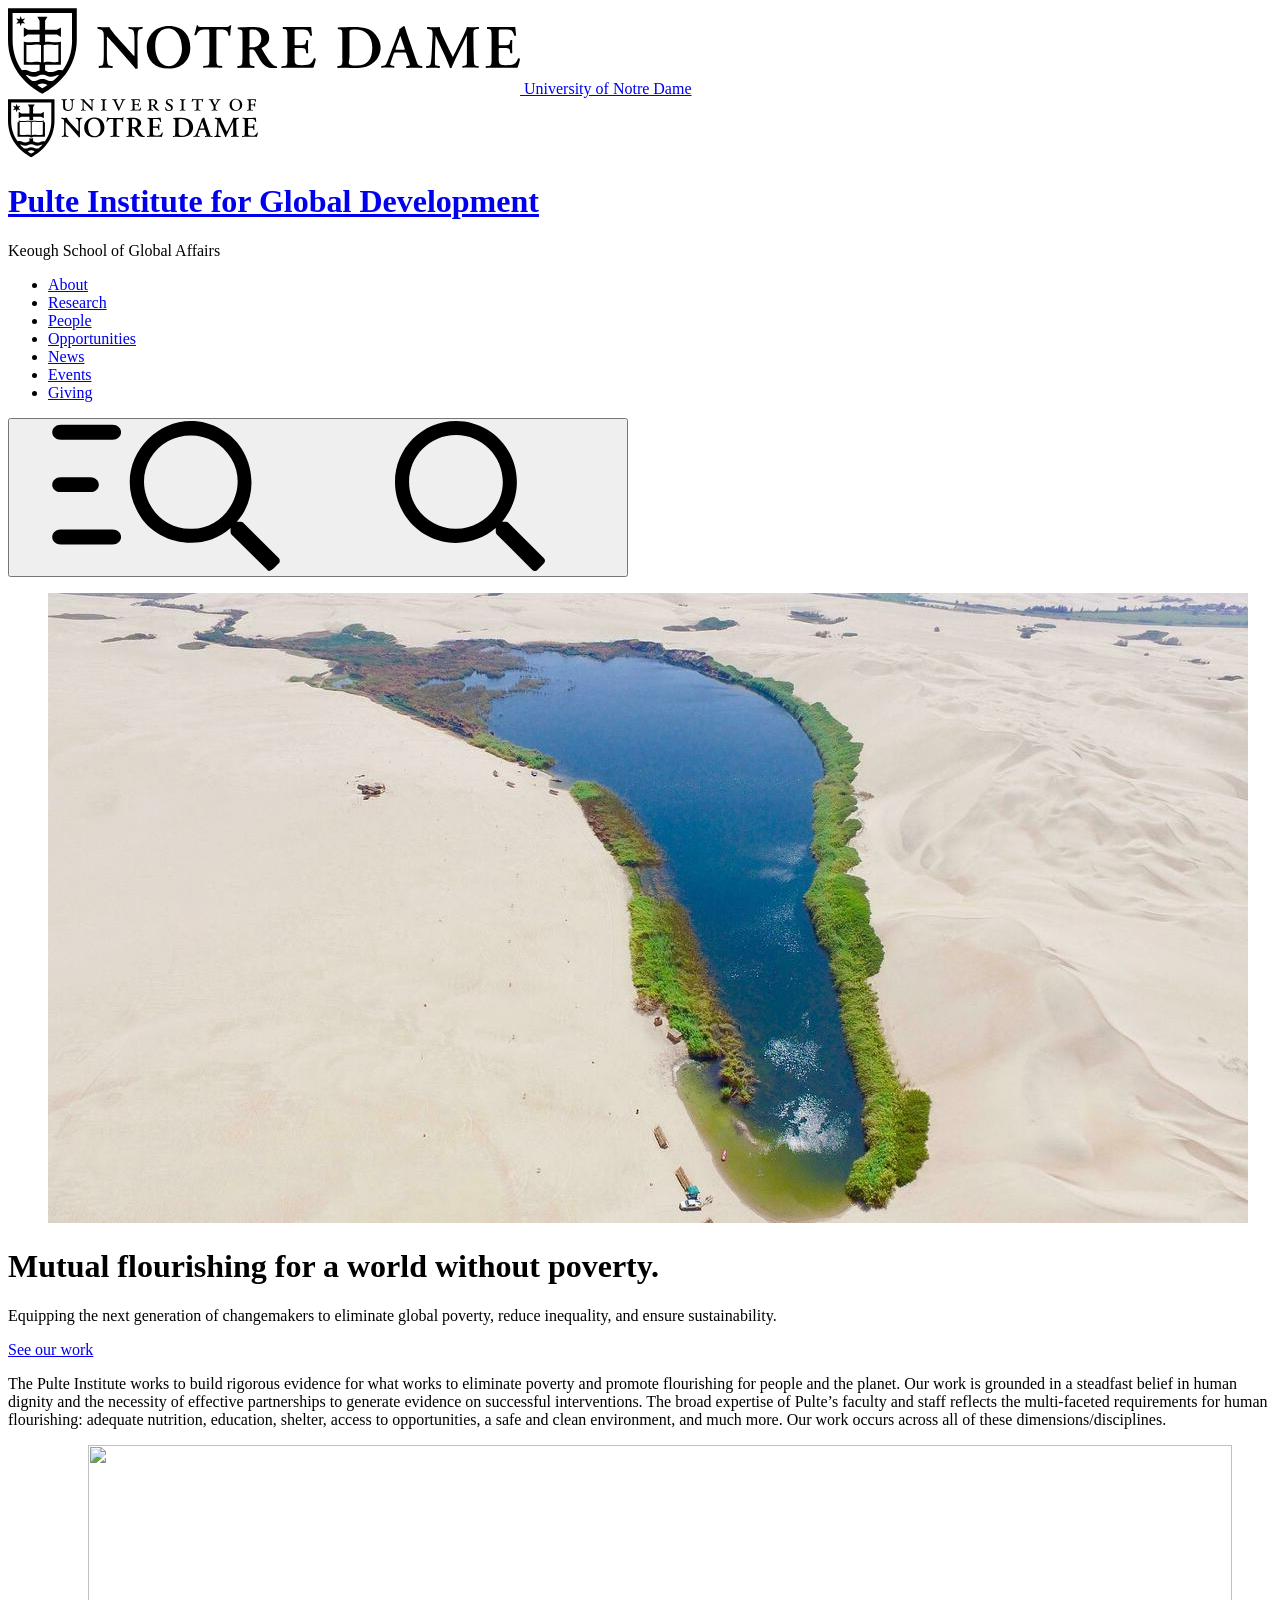
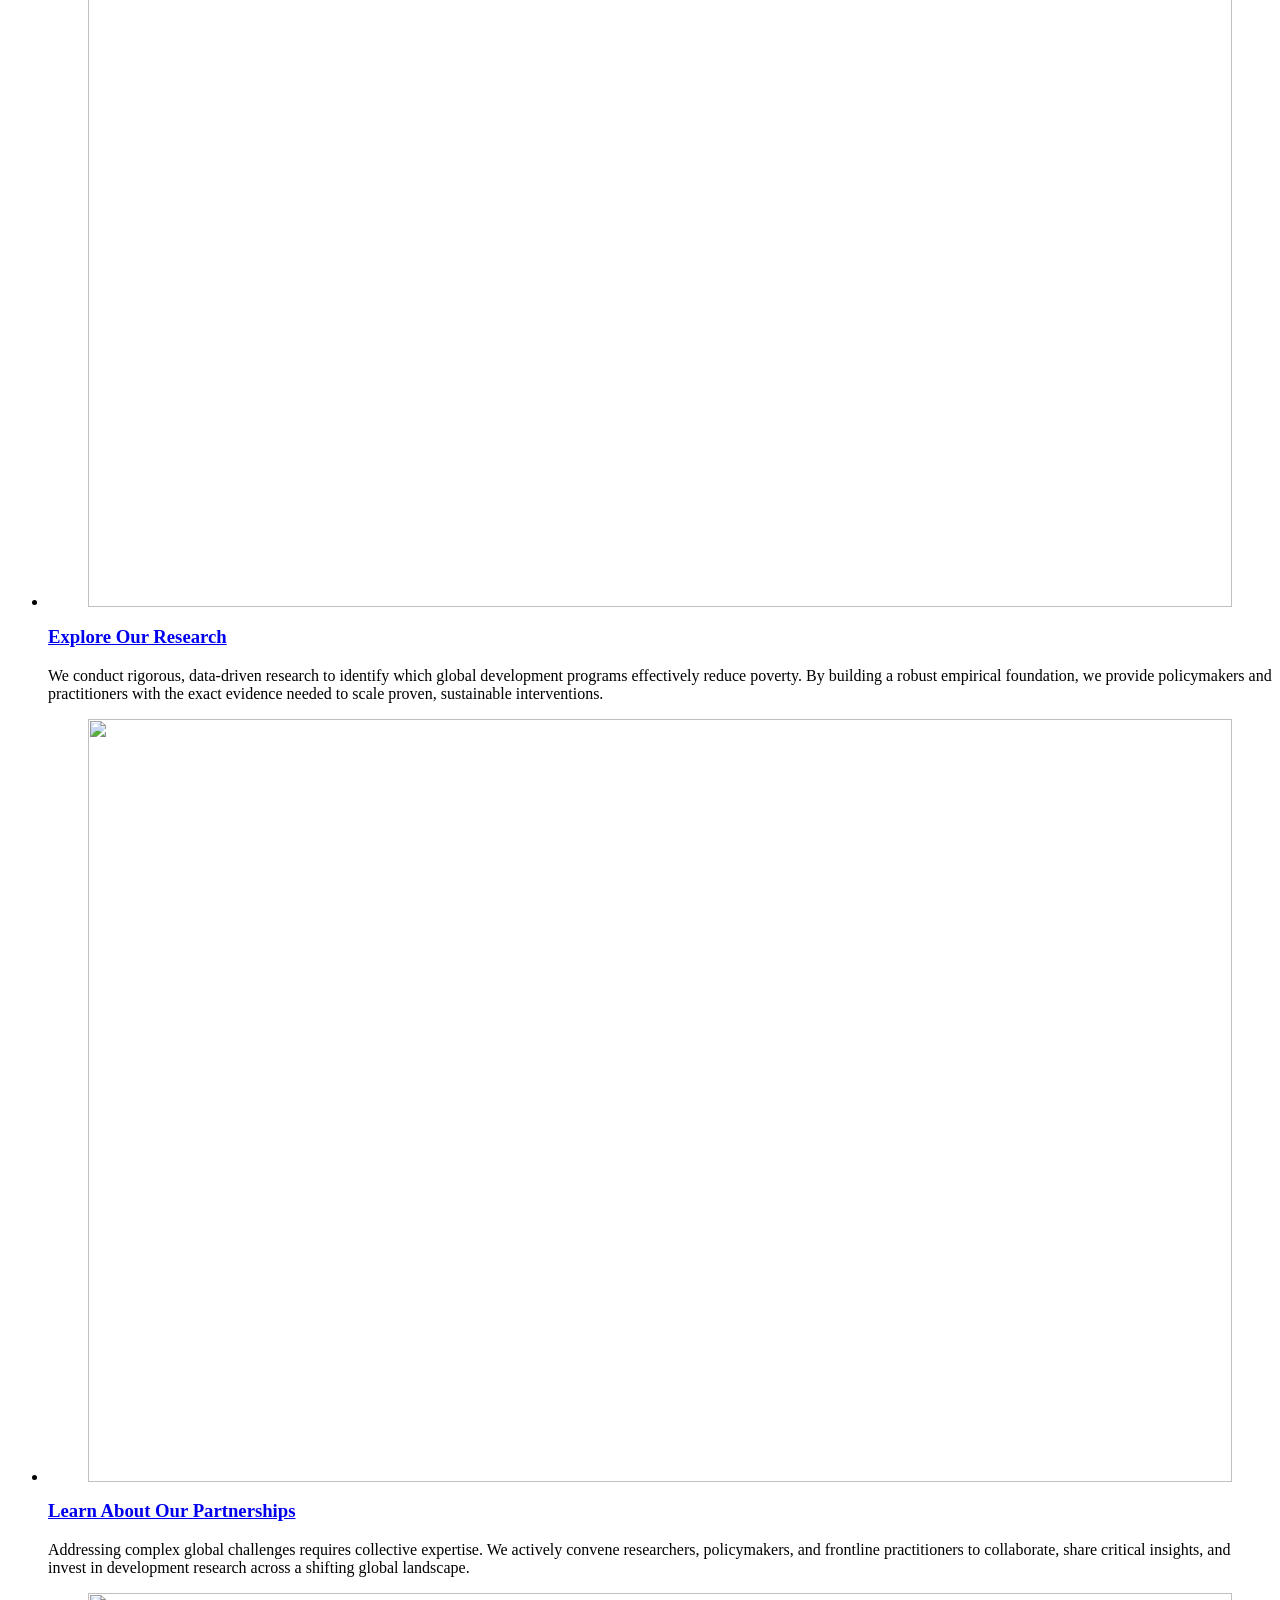
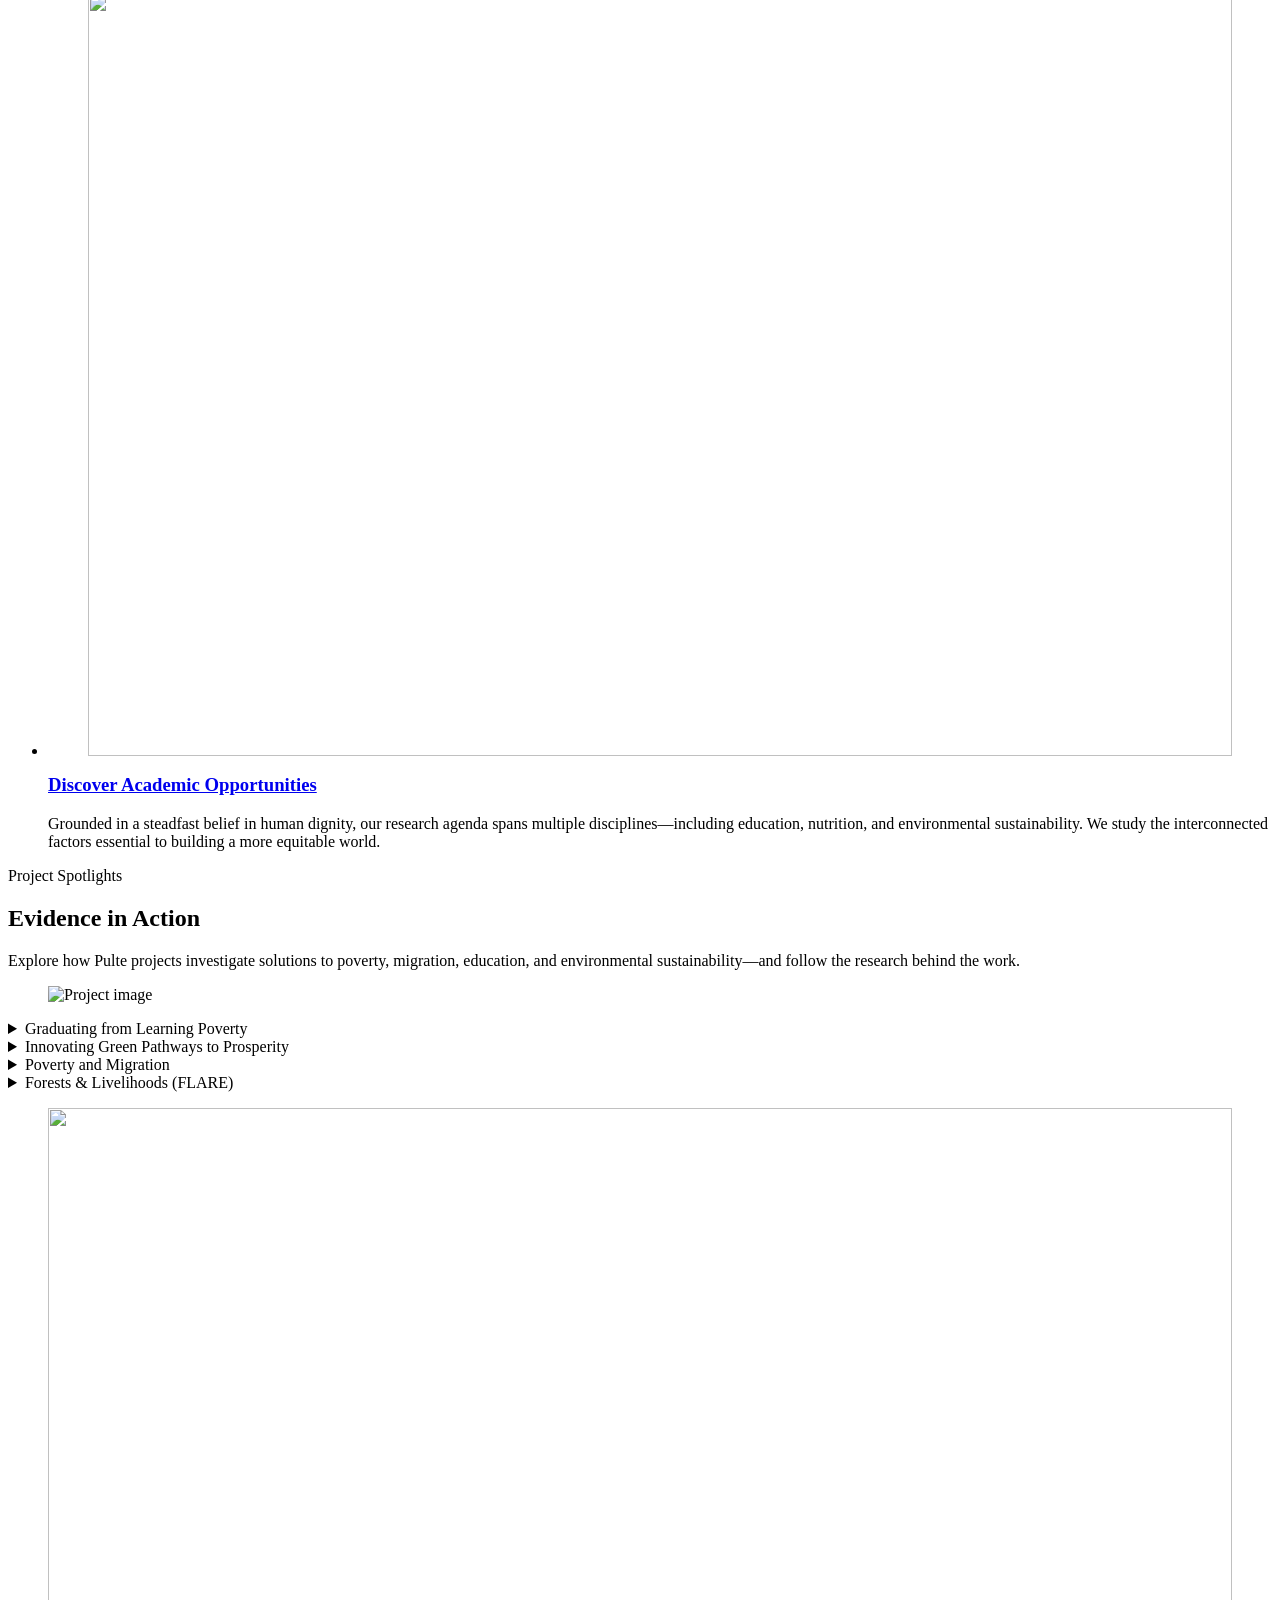
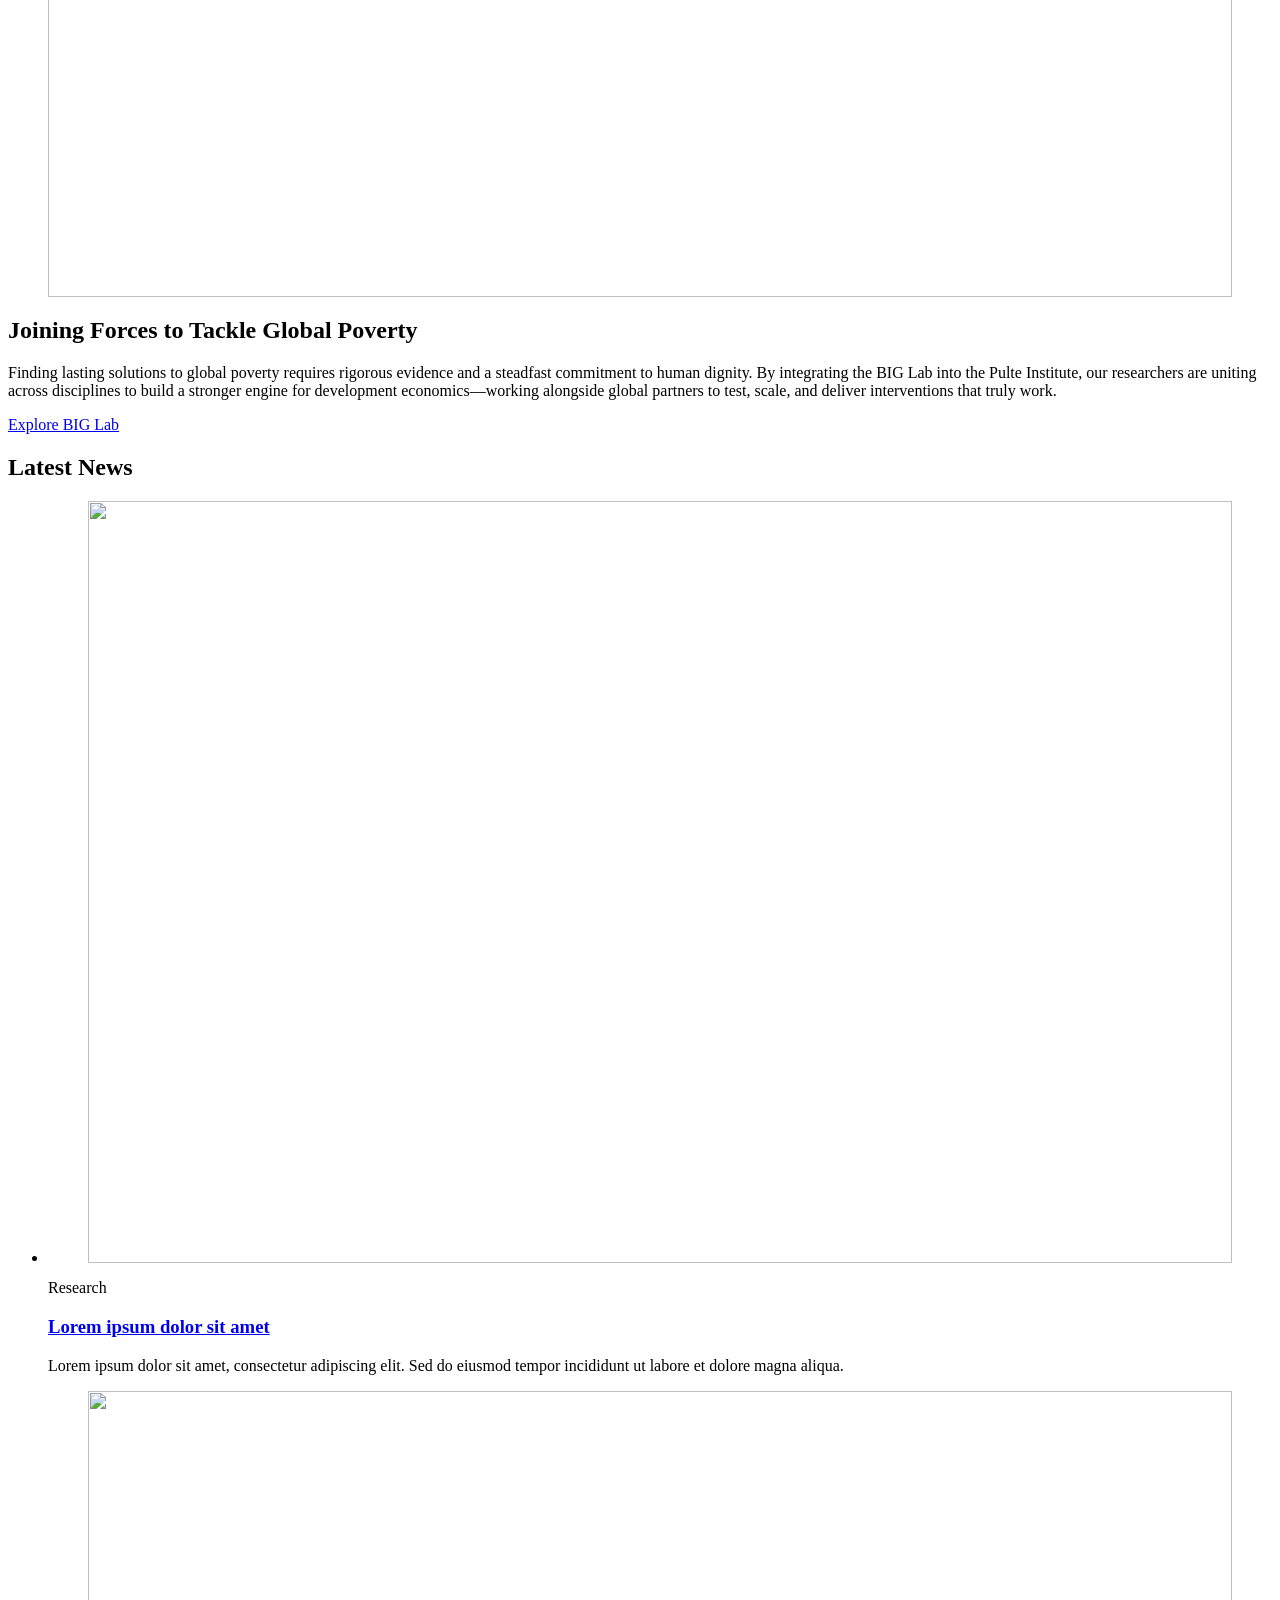
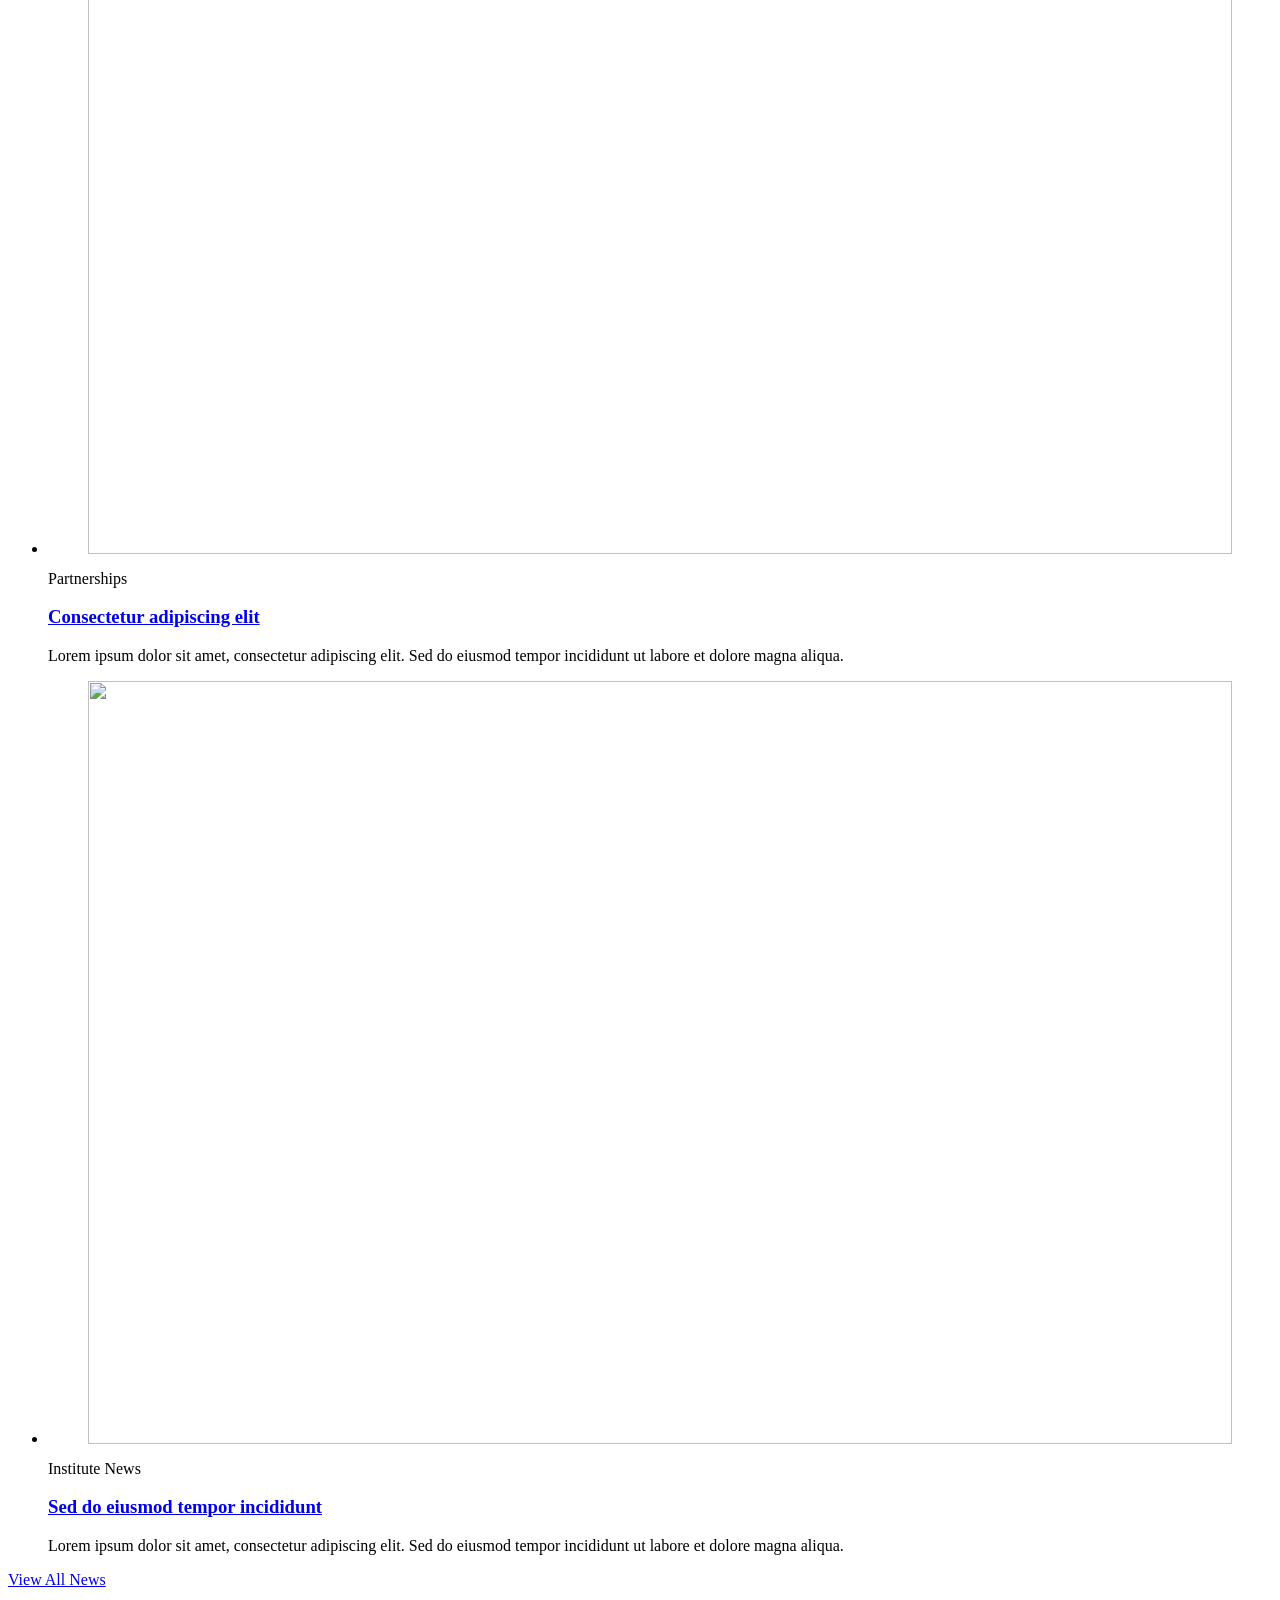
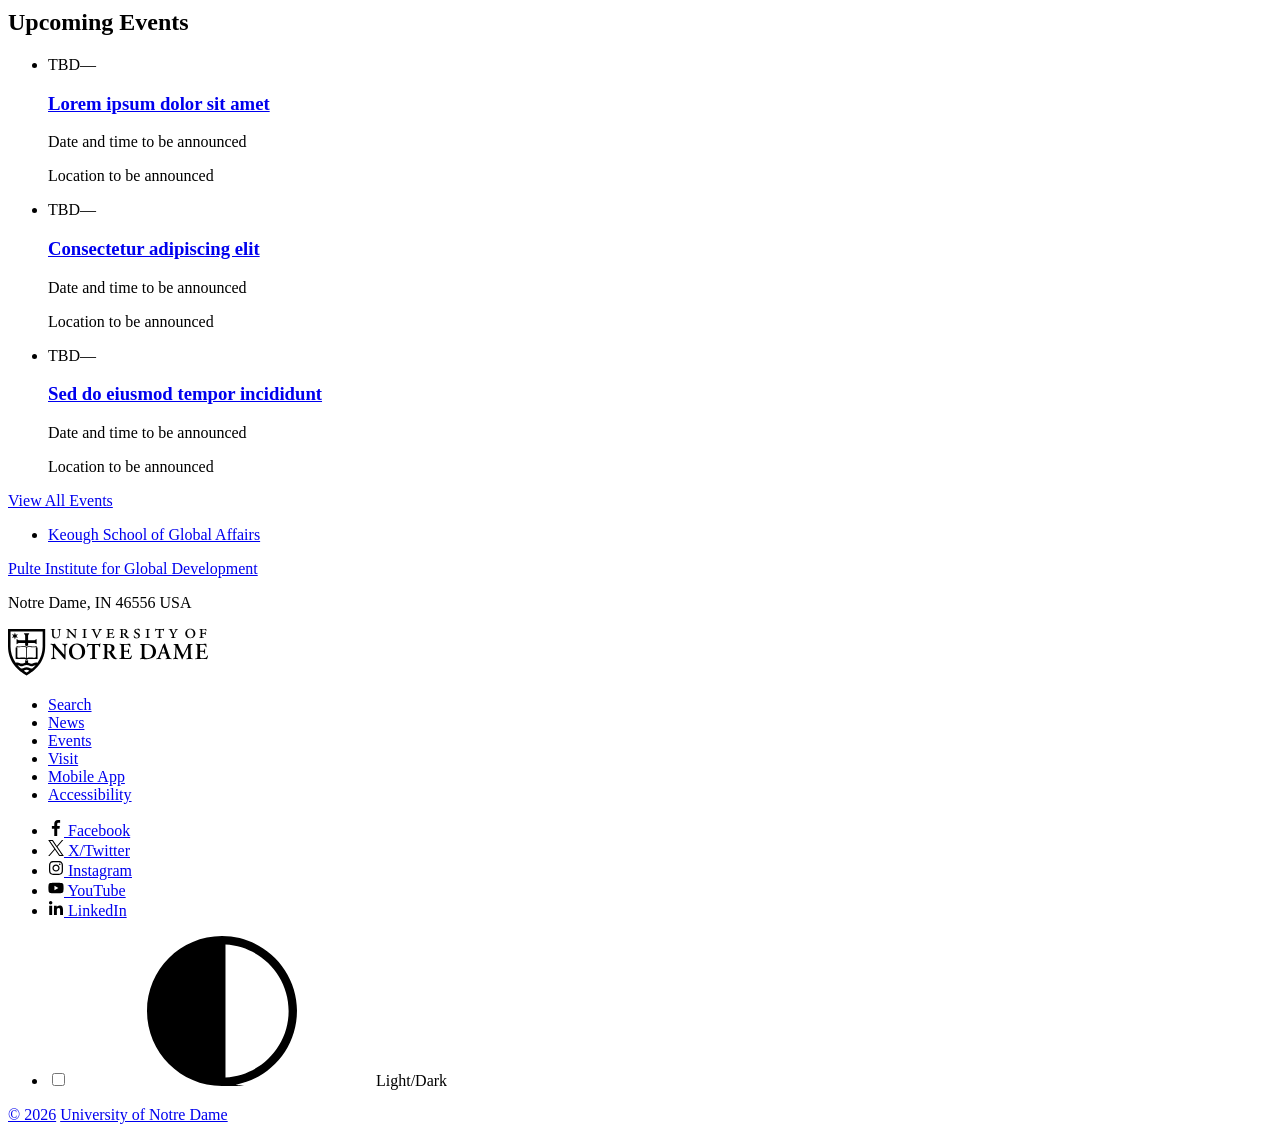
==== commit c2e27744: "Point demo links to placeholders" ====
--- a/index.html
+++ b/index.html
@@ -97,7 +97,7 @@
 </symbol></defs></svg>
 <div id="wrapper" class="wrapper nav-top--true page--full-width">
 <header id="header" class="site-header">
-  <a class="header-mark-mobile" href="https://www.nd.edu/" title="University of Notre Dame">
+  <a class="header-mark-mobile" href="#" title="University of Notre Dame">
     <svg width="512" height="86" aria-hidden="true" alt="University of Notre Dame"><use xlink:href="#mobile-mark"></use></svg>
     <span class="visually-hidden">University of Notre Dame</span>
   </a>
@@ -105,7 +105,7 @@
     <div class="header-title">
       <svg class="header-mark" width="250" height="60" aria-hidden="true" alt="University of Notre Dame"><use xlink:href="#academic-mark"></use></svg>
       <div class="header-title-name">
-        <h1 id="site-title" class="site-title "><a href="/" accesskey="1" title="Homepage shortcut key = 1">Pulte Institute for Global Development</a></h1>
+        <h1 id="site-title" class="site-title "><a href="#" accesskey="1" title="Homepage shortcut key = 1">Pulte Institute for Global Development</a></h1>
       <p class="site-tagline">Keough School of Global Affairs</p></div>
     </div>
     <div class="header-nav">
@@ -116,8 +116,8 @@
       <li><a href="#">Research</a></li>
       <li><a href="#">People</a></li>
       <li><a href="#">Opportunities</a></li>
-      <li><a href="#news">News</a></li>
-      <li><a href="#events">Events</a></li>
+      <li><a href="#">News</a></li>
+      <li><a href="#">Events</a></li>
       <li><a href="#">Giving</a></li>
     </ul>
   </div>
@@ -152,8 +152,8 @@
       <li><a href="#">Research</a></li>
       <li><a href="#">People</a></li>
       <li><a href="#">Opportunities</a></li>
-      <li><a href="#news">News</a></li>
-      <li><a href="#events">Events</a></li>
+      <li><a href="#">News</a></li>
+      <li><a href="#">Events</a></li>
       <li><a href="#">Giving</a></li>
     </ul>
     </nav>
@@ -163,8 +163,8 @@
       <li><a href="#">Research</a></li>
       <li><a href="#">People</a></li>
       <li><a href="#">Opportunities</a></li>
-      <li><a href="#news">News</a></li>
-      <li><a href="#events">Events</a></li>
+      <li><a href="#">News</a></li>
+      <li><a href="#">Events</a></li>
       <li><a href="#">Giving</a></li>
     </ul>
     </nav>
@@ -192,7 +192,7 @@
     <div class="page-title-wrapper">
       <h1 class="page-title" data-length="47">Mutual flourishing for a world without poverty.</h1>
       <p class="page-lede">Equipping the next generation of changemakers to eliminate global poverty, reduce inequality, and ensure sustainability.</p>
-      <p><a href="#our-work" class="btn btn--more">See our work</a></p>
+      <p><a href="#" class="btn btn--more">See our work</a></p>
     </div>
   </div>
   <div id="our-work" class="page-primary full-width">
@@ -247,22 +247,22 @@
           <details class="accordion" data-evidence-item>
             <summary>Graduating from Learning Poverty</summary>
             <p>Research in Kenya, Uganda, and Senegal examines how literacy and numeracy interventions can scale sustainably and reach vulnerable learners.</p>
-            <p><a href="https://pulte.nd.edu/projects/graduating-from-learning-poverty/">Explore project</a></p>
+            <p><a href="#">Explore project</a></p>
           </details>
           <details class="accordion" data-evidence-item>
             <summary>Innovating Green Pathways to Prosperity</summary>
             <p>This project studies interventions that can reduce poverty while protecting the environment in rural communities across Ghana, India, Kenya, and Peru.</p>
-            <p><a href="https://pulte.nd.edu/projects/innovating-green-pathways-to-prosperity/">Explore project</a></p>
+            <p><a href="#">Explore project</a></p>
           </details>
           <details class="accordion" data-evidence-item>
             <summary>Poverty and Migration</summary>
             <p>A Central America initiative examines which policies and programs can help people stay and thrive in their home communities.</p>
-            <p><a href="https://pulte.nd.edu/projects/poverty-and-migration/">Explore project</a></p>
+            <p><a href="#">Explore project</a></p>
           </details>
           <details class="accordion" data-evidence-item>
             <summary>Forests & Livelihoods (FLARE)</summary>
             <p>A global network explores how community-managed forests can support biodiversity, livelihoods, and social equity.</p>
-            <p><a href="https://pulte.nd.edu/projects/forests-livelihoods-assessment-research-and-engagement-flare/">Explore project</a></p>
+            <p><a href="#">Explore project</a></p>
           </details>
         </div>
       </div>
@@ -373,9 +373,9 @@
     <div class="footer-org" typeof="Organization" resource="#siteorg">
       <meta property="parentOrganization" resource="#parentorg" content="University of Notre Dame">
       <ul class="footer-breadcrumbs list-unstyled">
-        <li><a href="https://keough.nd.edu/">Keough School of Global Affairs</a></li>
+        <li><a href="#">Keough School of Global Affairs</a></li>
       </ul>
-      <p><a href="/" class="site-link" property="url"><span property="name">Pulte Institute for Global Development</span></a></p>
+      <p><a href="#" class="site-link" property="url"><span property="name">Pulte Institute for Global Development</span></a></p>
       <div class="footer-contacts">
         <p class="contact-info">
           <span class="address" property="address" typeof="PostalAddress">
@@ -389,27 +389,27 @@
     </div>
     <div class="footer-nd" property="parentOrganization" typeof="CollegeOrUniversity" resource="#parentorg">
       <meta property="name" content="University of Notre Dame">
-      <a href="https://www.nd.edu/" class="mark-footer" property="url logo" typeof="ImageObject" aria-label="University of Notre Dame">
+      <a href="#" class="mark-footer" property="url logo" typeof="ImageObject" aria-label="University of Notre Dame">
         <svg width="200" height="48" aria-hidden="true" alt="University of Notre Dame"><use xlink:href="#academic-mark"></use></svg>
       </a>
       <div class="footer-parent-links">
         <nav class="footer--links" aria-label="Notre Dame network navigation">
           <ul>
-            <li><a href="https://search.nd.edu/" aria-label="Search Notre Dame">Search</a></li>
-            <li><a href="https://news.nd.edu/" aria-label="Notre Dame News">News</a></li>
-            <li><a href="https://events.nd.edu/" aria-label="Notre Dame Events">Events</a></li>
-            <li><a href="https://www.nd.edu/visit/" aria-label="Visit Notre Dame">Visit</a></li>
-            <li><a href="https://mobile.nd.edu/" aria-label="Notre Dame Mobile App">Mobile App</a></li>
-            <li><a href="https://www.nd.edu/about/accessibility/" aria-label="Notre Dame Accessibility Information">Accessibility</a></li>
+            <li><a href="#" aria-label="Search Notre Dame">Search</a></li>
+            <li><a href="#" aria-label="Notre Dame News">News</a></li>
+            <li><a href="#" aria-label="Notre Dame Events">Events</a></li>
+            <li><a href="#" aria-label="Visit Notre Dame">Visit</a></li>
+            <li><a href="#" aria-label="Notre Dame Mobile App">Mobile App</a></li>
+            <li><a href="#" aria-label="Notre Dame Accessibility Information">Accessibility</a></li>
           </ul>
         </nav>
         <nav class="footer-social" aria-label="Notre Dame social media navigation" vocab="">
           <ul>
-            <li><a class="soc-facebook" href="https://www.facebook.com/notredame/" rel="noopener" aria-label="Notre Dame on Facebook"><svg class="icon" width="16" height="16" aria-hidden="true"><use xlink:href="#icon-facebook"></use></svg> Facebook</a></li>
-            <li><a class="soc-twitter" href="https://twitter.com/NotreDame/" rel="noopener" aria-label="Notre Dame on X/Twitter"><svg class="icon" width="16" height="16" aria-hidden="true"><use xlink:href="#icon-twitter-x"></use></svg> X/Twitter</a></li>
-            <li><a class="soc-instagram" href="https://www.instagram.com/notredame/" rel="noopener" aria-label="Notre Dame on Instagram"><svg class="icon" width="16" height="16" aria-hidden="true"><use xlink:href="#icon-instagram"></use></svg> Instagram</a></li>
-            <li><a class="soc-youtube" href="https://www.youtube.com/user/NDdotEDU" rel="noopener" aria-label="Notre Dame on YouTube"><svg class="icon" width="16" height="16" aria-hidden="true"><use xlink:href="#icon-youtube"></use></svg> YouTube</a></li>
-            <li><a class="soc-linkedin" href="https://www.linkedin.com/school/university-of-notre-dame/" rel="noopener" aria-label="Notre Dame on Linkedin"><svg class="icon" width="16" height="16" aria-hidden="true"><use xlink:href="#icon-linkedin"></use></svg> LinkedIn</a></li>
+            <li><a class="soc-facebook" href="#" rel="noopener" aria-label="Notre Dame on Facebook"><svg class="icon" width="16" height="16" aria-hidden="true"><use xlink:href="#icon-facebook"></use></svg> Facebook</a></li>
+            <li><a class="soc-twitter" href="#" rel="noopener" aria-label="Notre Dame on X/Twitter"><svg class="icon" width="16" height="16" aria-hidden="true"><use xlink:href="#icon-twitter-x"></use></svg> X/Twitter</a></li>
+            <li><a class="soc-instagram" href="#" rel="noopener" aria-label="Notre Dame on Instagram"><svg class="icon" width="16" height="16" aria-hidden="true"><use xlink:href="#icon-instagram"></use></svg> Instagram</a></li>
+            <li><a class="soc-youtube" href="#" rel="noopener" aria-label="Notre Dame on YouTube"><svg class="icon" width="16" height="16" aria-hidden="true"><use xlink:href="#icon-youtube"></use></svg> YouTube</a></li>
+            <li><a class="soc-linkedin" href="#" rel="noopener" aria-label="Notre Dame on Linkedin"><svg class="icon" width="16" height="16" aria-hidden="true"><use xlink:href="#icon-linkedin"></use></svg> LinkedIn</a></li>
           </ul>
         </nav>
       </div>
@@ -429,8 +429,8 @@
         </ul>
       </div>
       <p id="copyright" class="footer-global--copyright copyright url fn org">
-        <a href="https://www.nd.edu/copyright/"> © 2026</a>
-        <a href="https://www.nd.edu/" class="url fn org">University of Notre Dame</a>
+        <a href="#"> © 2026</a>
+        <a href="#" class="url fn org">University of Notre Dame</a>
       </p>
     </div><!-- .footer-global -->
   </footer>
--- a/hero.css
+++ b/hero.css
@@ -0,0 +1,42 @@
+@layer site {
+  #news,
+  #events {
+    color-scheme: light;
+  }
+
+  .event-month {
+    color: var(--brand-blue);
+  }
+
+  .page-header--screen .page-image > img {
+    transform: scaleX(-1);
+  }
+
+  .page-primary .card-image,
+  .page-primary .section-media:not(.details-group--aside) {
+    aspect-ratio: 3 / 2;
+    overflow: hidden;
+  }
+
+  .page-primary .card-image > img,
+  .page-primary .section-media:not(.details-group--aside) > img {
+    display: block;
+    width: 100%;
+    height: 100%;
+    aspect-ratio: 3 / 2;
+    object-fit: cover;
+    object-position: center;
+  }
+}
+
+@layer site {
+  #evidence .details-group--aside[hidden] {
+    display: none;
+  }
+
+  #evidence .details-group--aside:not([hidden]) > img {
+    width: 100%;
+    height: auto;
+    object-fit: contain;
+  }
+}
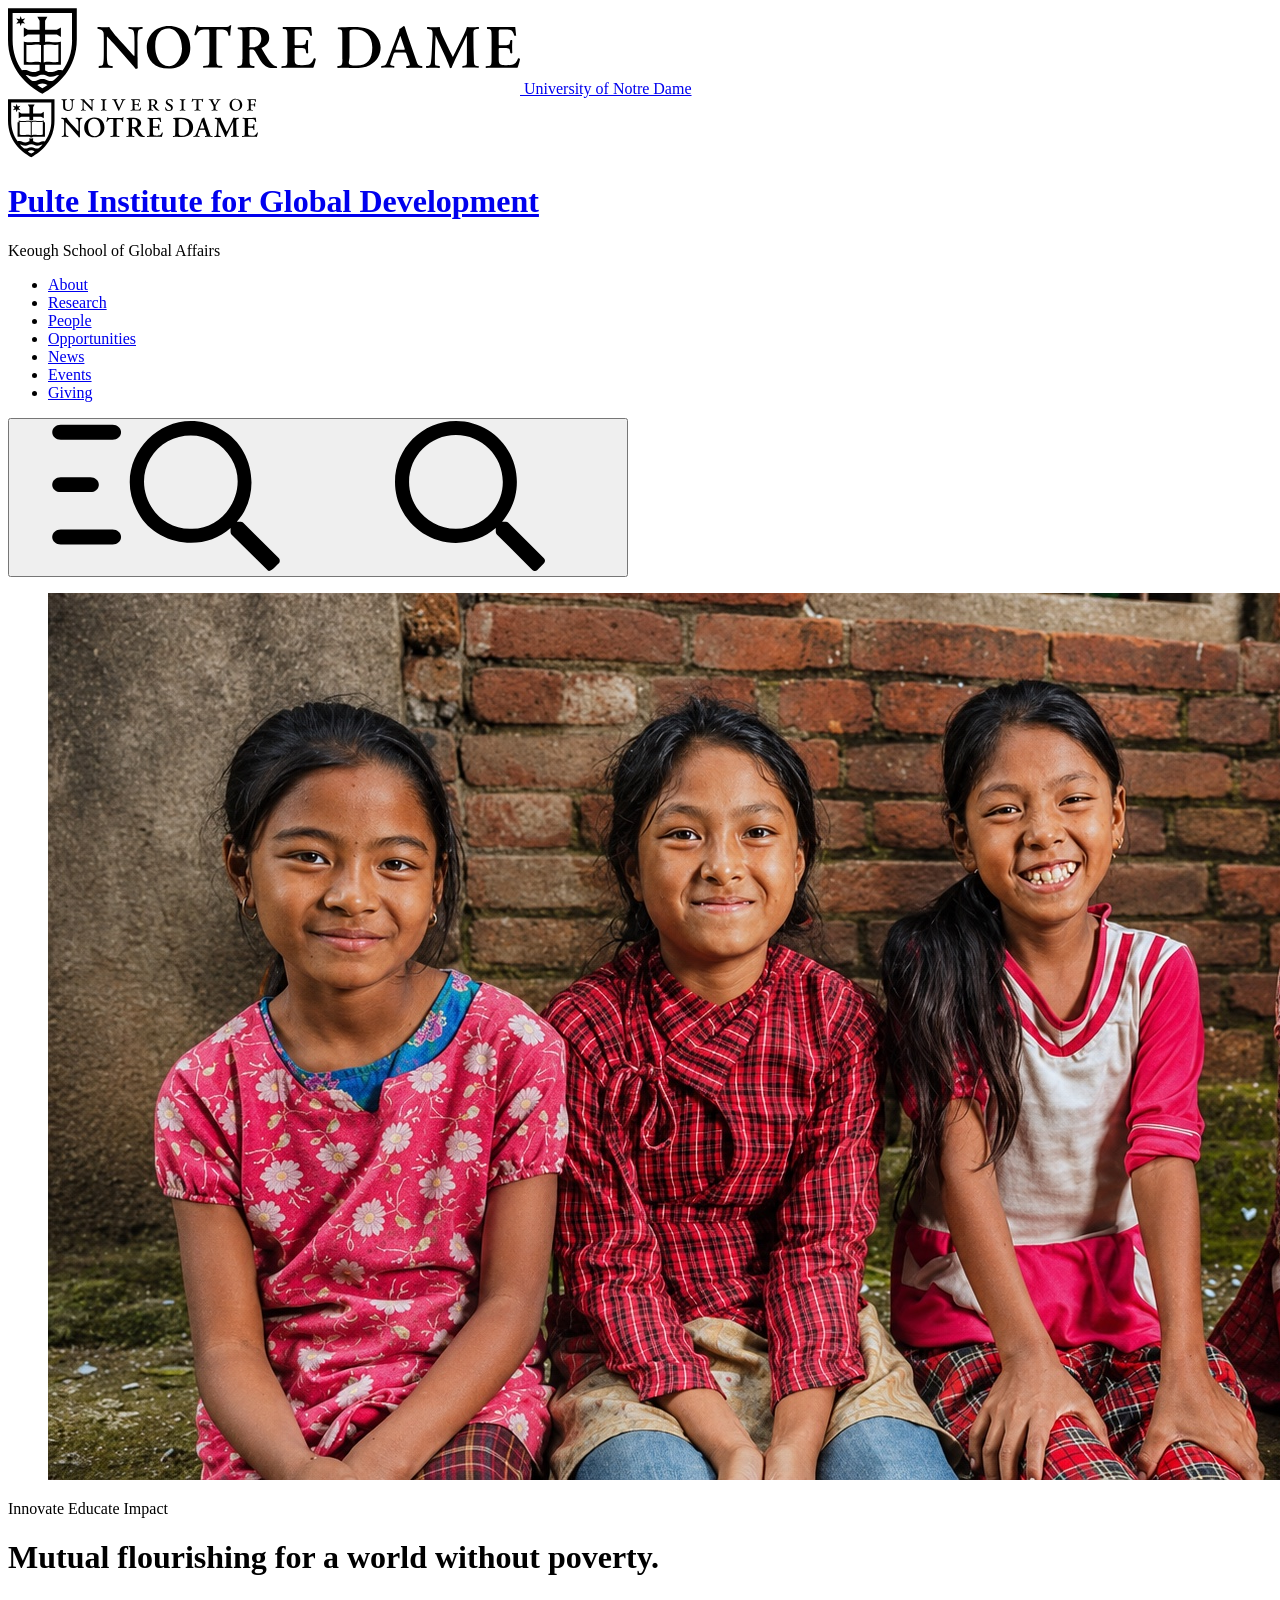
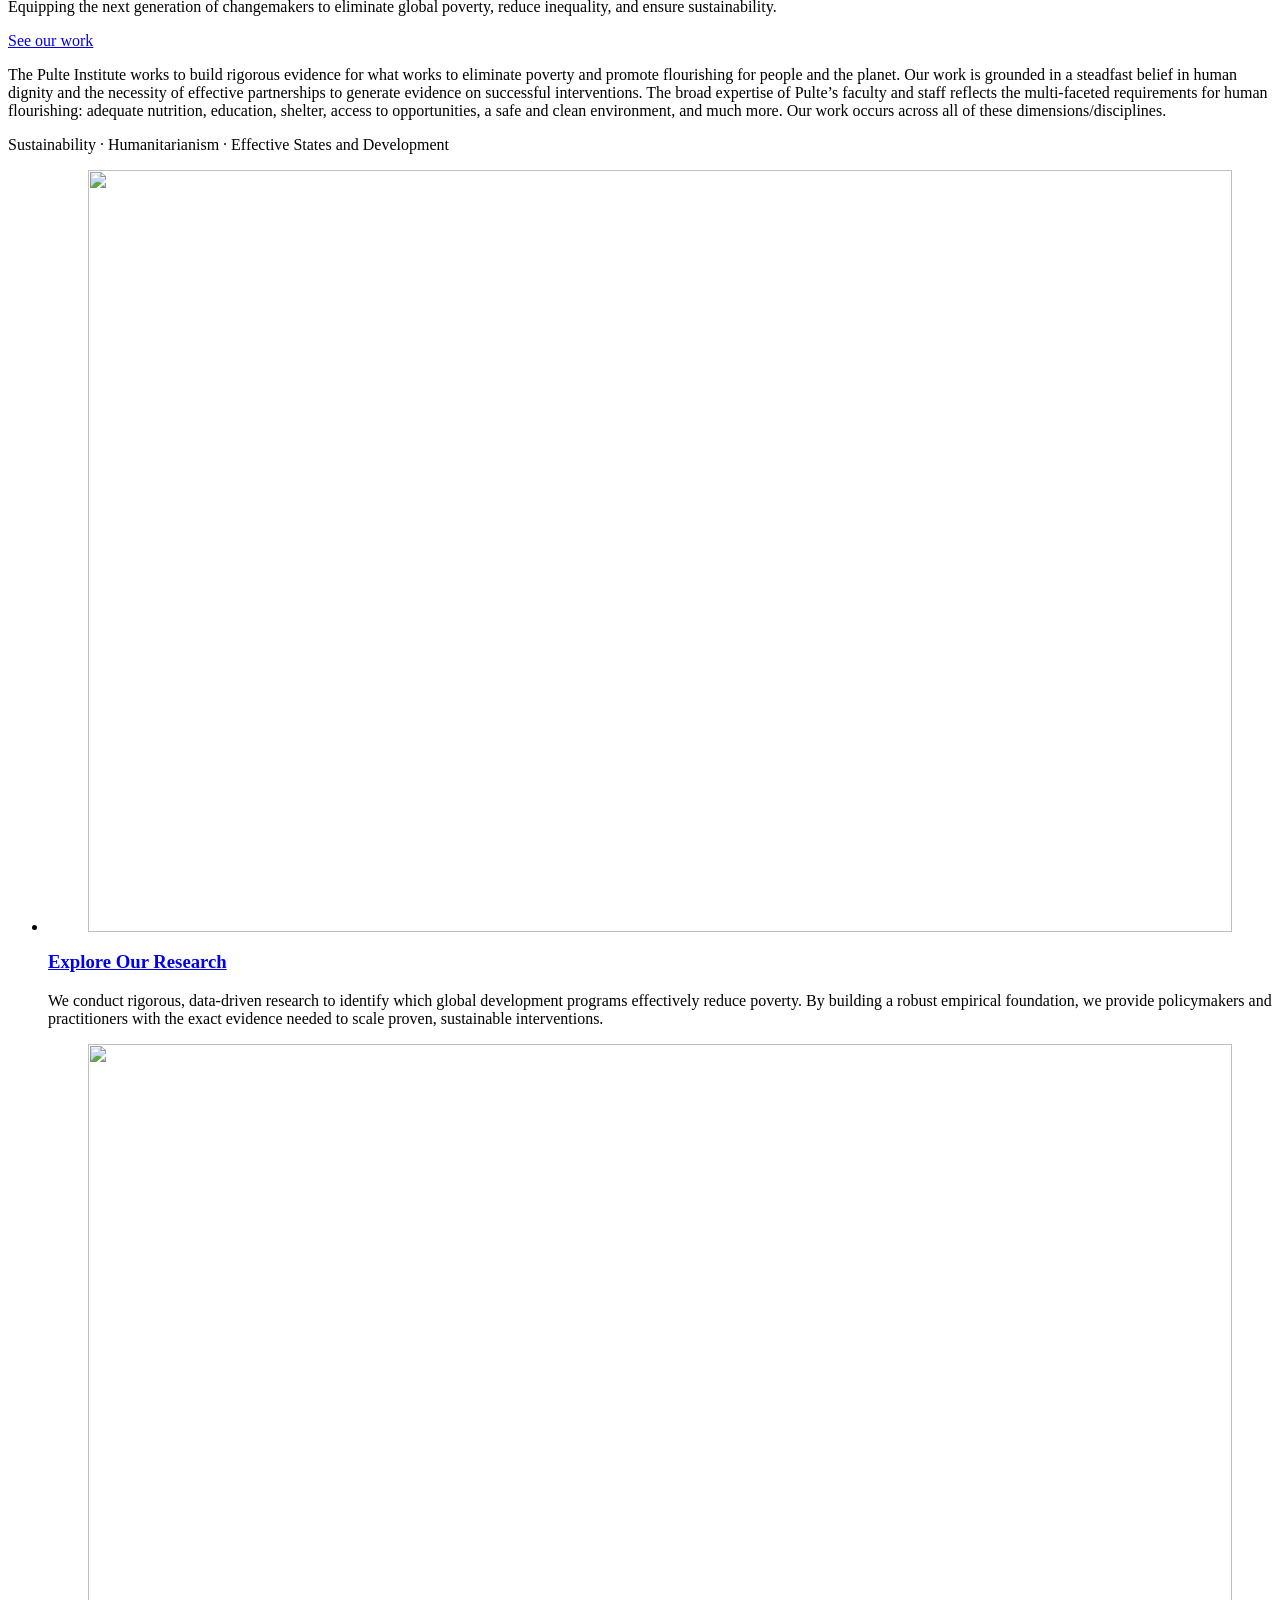
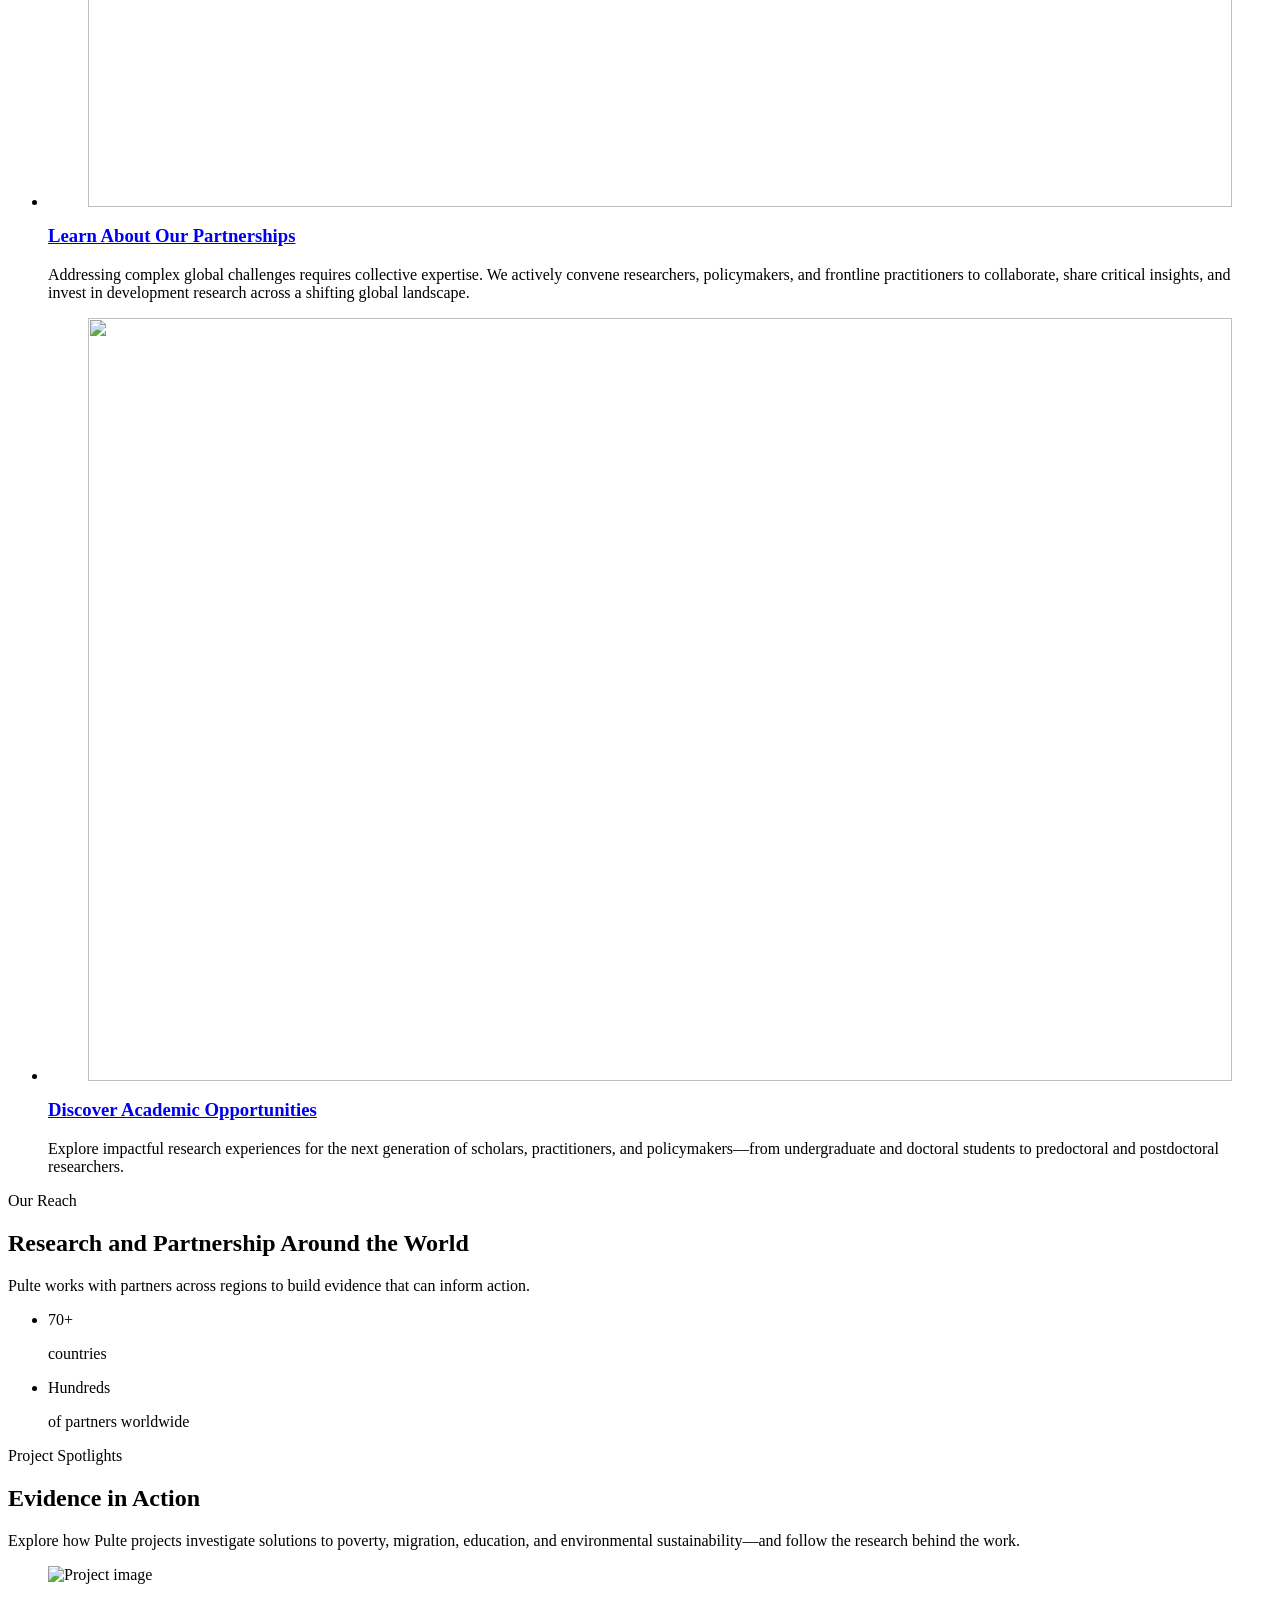
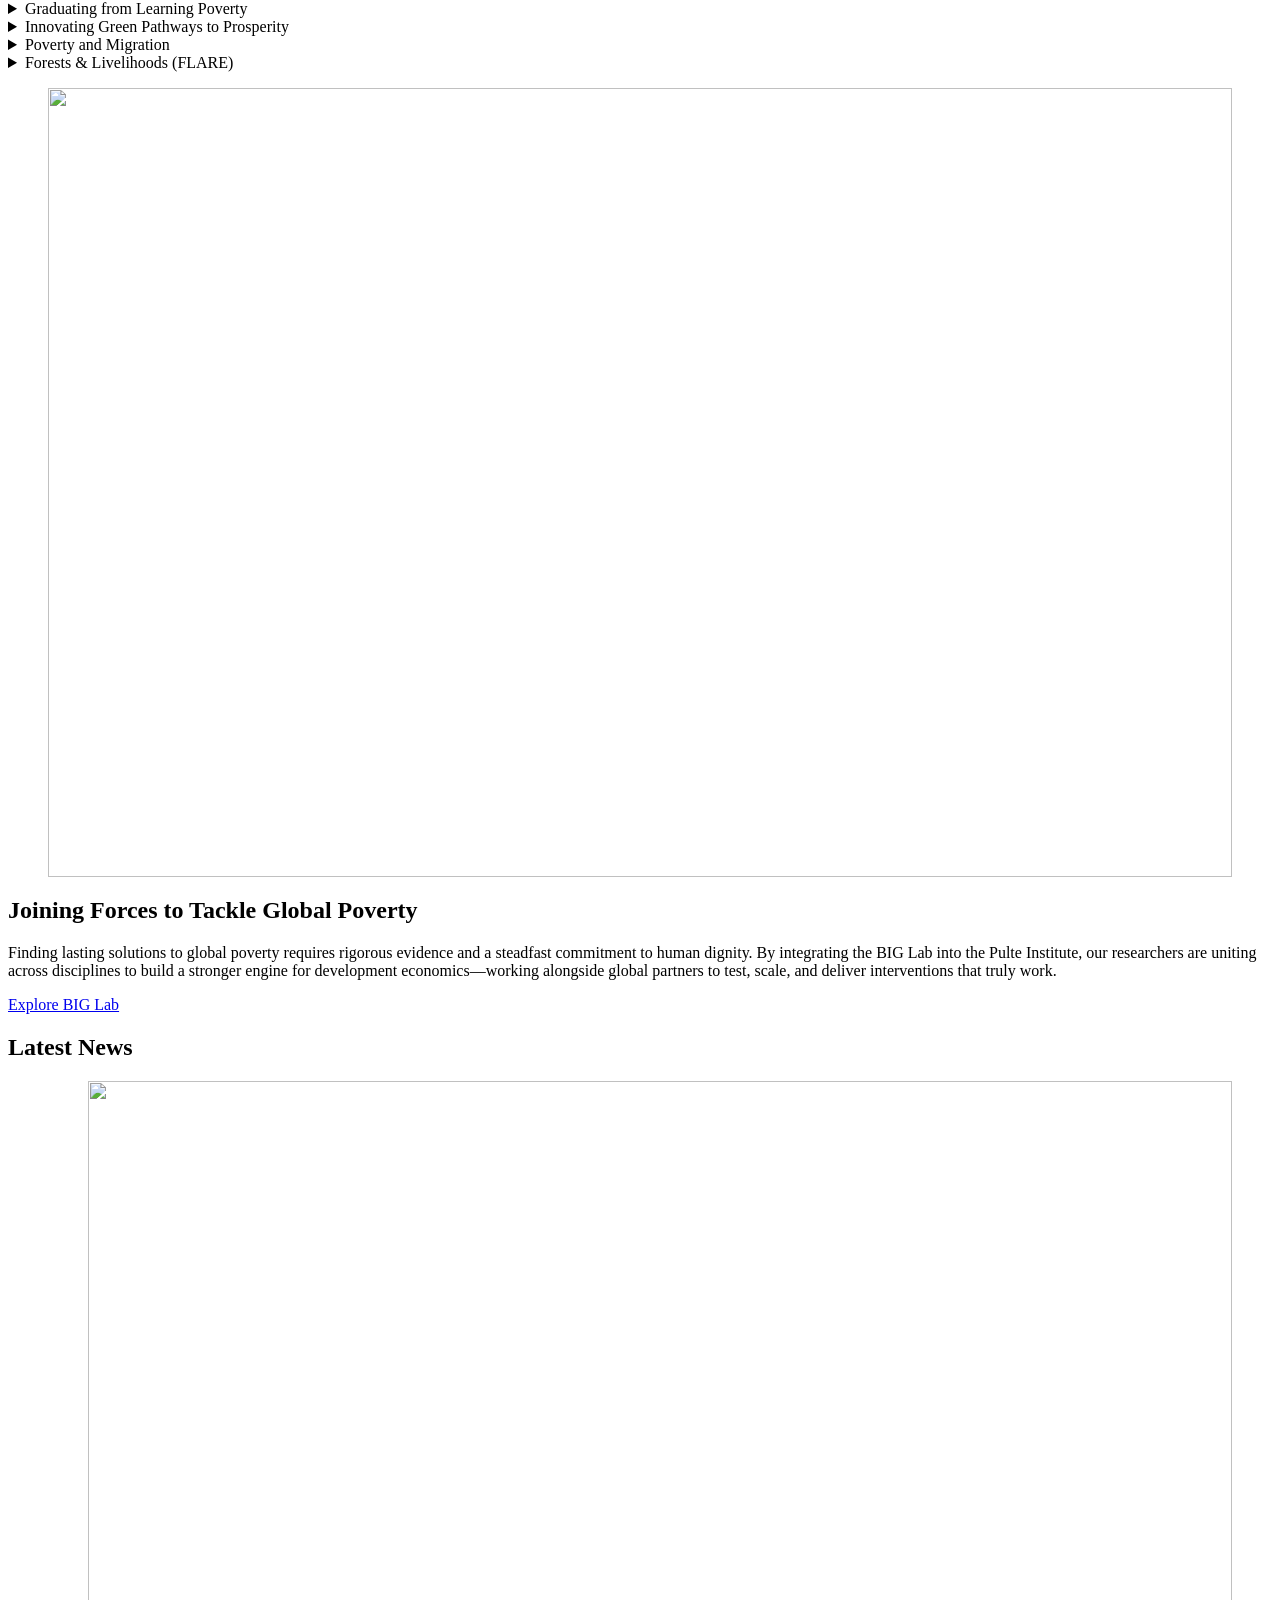
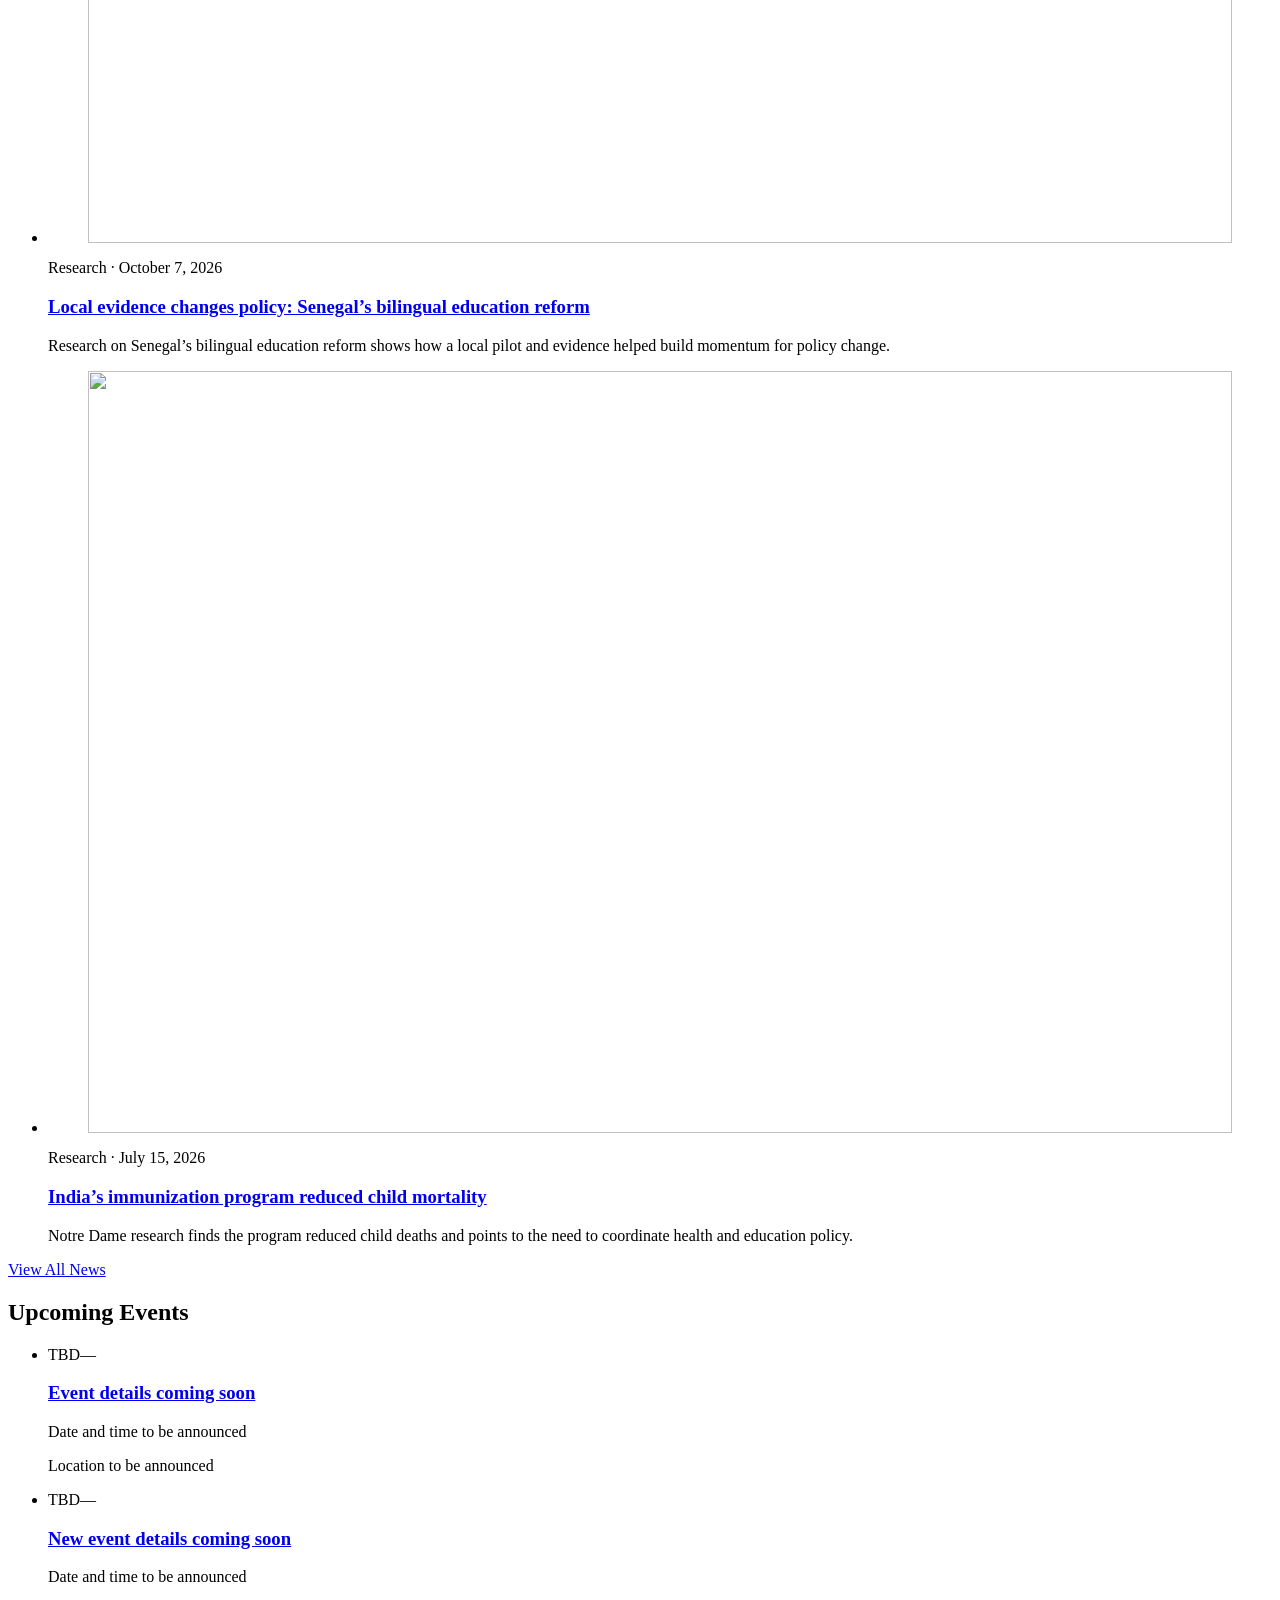
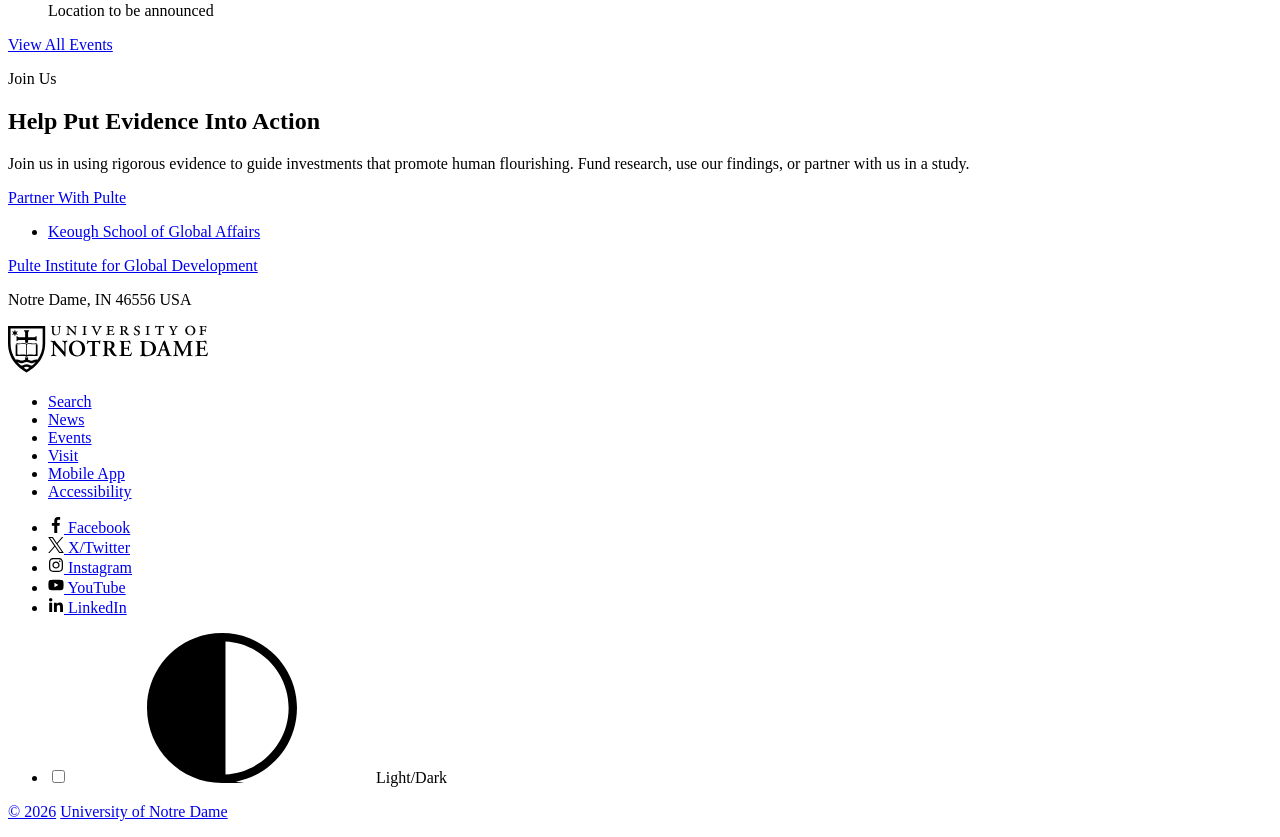
==== commit 7ecaa65e: "Update homepage hero and content" ====
--- a/index.html
+++ b/index.html
@@ -187,9 +187,10 @@
 <main id="content" class="site-content">
   <div class="page-header page-header--screen bg--dark">
     <figure class="page-image bg--gradient bg--to-top-right bg--brand-blue">
-      <img src="images/ica_1984755_1920.jpg" width="1200" height="630" alt="" fetchpriority="high">
+      <img src="images/four-people-by-blue-door.jpg" width="1774" height="887" alt="" fetchpriority="high">
     </figure>
     <div class="page-title-wrapper">
+      <p class="site-tagline">Innovate Educate Impact</p>
       <h1 class="page-title" data-length="47">Mutual flourishing for a world without poverty.</h1>
       <p class="page-lede">Equipping the next generation of changemakers to eliminate global poverty, reduce inequality, and ensure sustainability.</p>
       <p><a href="#" class="btn btn--more">See our work</a></p>
@@ -198,6 +199,7 @@
   <div id="our-work" class="page-primary full-width">
     <div class="section home-primary col--md">
       <p class="page-lede">The Pulte Institute works to build rigorous evidence for what works to eliminate poverty and promote flourishing for people and the planet. Our work is grounded in a steadfast belief in human dignity and the necessity of effective partnerships to generate evidence on successful interventions. The broad expertise of Pulte’s faculty and staff reflects the multi-faceted requirements for human flourishing: adequate nutrition, education, shelter, access to opportunities, a safe and clean environment, and much more. Our work occurs across all of these dimensions/disciplines.</p>
+      <p class="section-label">Sustainability · Humanitarianism · Effective States and Development</p>
     </div>
     <div class="section col--lg bg--full-bleed">
     <ul class="grid grid-md-2 grid-ml-3">
@@ -224,12 +226,29 @@
           <figure class="card-image"><img src="https://pulte.nd.edu/assets/550579/phoury_bun_center.jpg" width="600" height="400" alt="" loading="lazy"></figure>
           <div class="card-body">
             <h3 class="card-title"><a class="card-link" href="#">Discover Academic Opportunities</a></h3>
-            <p class="card-summary">Grounded in a steadfast belief in human dignity, our research agenda spans multiple disciplines—including education, nutrition, and environmental sustainability. We study the interconnected factors essential to building a more equitable world.</p>
+            <p class="card-summary">Explore impactful research experiences for the next generation of scholars, practitioners, and policymakers—from undergraduate and doctoral students to predoctoral and postdoctoral researchers.</p>
           </div>
         </div>
       </li>
     </ul>
     </div>
+    <section id="reach" class="section col--xl bg--warm-white bg--full-bleed" aria-labelledby="reach-title">
+      <div class="section-intro text-center col--sm">
+        <p class="section-label">Our Reach</p>
+        <h2 id="reach-title" class="section-title">Research and Partnership Around the World</h2>
+        <p>Pulte works with partners across regions to build evidence that can inform action.</p>
+      </div>
+      <ul class="grid grid-md-2">
+        <li class="text-center">
+          <p class="section-title">70+</p>
+          <p>countries</p>
+        </li>
+        <li class="text-center">
+          <p class="section-title">Hundreds</p>
+          <p>of partners worldwide</p>
+        </li>
+      </ul>
+    </section>
     <section id="evidence" class="section col--xl bg--brand-blue bg--full-bleed" aria-labelledby="evidence-title">
       <div class="section-intro text-center col--sm">
         <p class="section-label">Project Spotlights</p>
@@ -247,22 +266,22 @@
           <details class="accordion" data-evidence-item>
             <summary>Graduating from Learning Poverty</summary>
             <p>Research in Kenya, Uganda, and Senegal examines how literacy and numeracy interventions can scale sustainably and reach vulnerable learners.</p>
-            <p><a href="#">Explore project</a></p>
+            <p><a href="#">Explore project <span aria-hidden="true">→</span></a></p>
           </details>
           <details class="accordion" data-evidence-item>
             <summary>Innovating Green Pathways to Prosperity</summary>
             <p>This project studies interventions that can reduce poverty while protecting the environment in rural communities across Ghana, India, Kenya, and Peru.</p>
-            <p><a href="#">Explore project</a></p>
+            <p><a href="#">Explore project <span aria-hidden="true">→</span></a></p>
           </details>
           <details class="accordion" data-evidence-item>
             <summary>Poverty and Migration</summary>
             <p>A Central America initiative examines which policies and programs can help people stay and thrive in their home communities.</p>
-            <p><a href="#">Explore project</a></p>
+            <p><a href="#">Explore project <span aria-hidden="true">→</span></a></p>
           </details>
           <details class="accordion" data-evidence-item>
             <summary>Forests & Livelihoods (FLARE)</summary>
             <p>A global network explores how community-managed forests can support biodiversity, livelihoods, and social equity.</p>
-            <p><a href="#">Explore project</a></p>
+            <p><a href="#">Explore project <span aria-hidden="true">→</span></a></p>
           </details>
         </div>
       </div>
@@ -282,36 +301,24 @@
       <ul class="grid grid-md-2 grid-ml-3">
         <li>
           <article class="article snippet card-container">
-            <div class="card card--news">
-              <figure class="card-image"><img src="https://webtheme.nd.edu/images/placeholder-campus-1-600x400.jpg" width="600" height="400" alt="" loading="lazy"></figure>
+            <div class="card card--news bg--white">
+              <figure class="card-image"><img src="https://pulte.nd.edu/assets/681810/300x300/senegal_classroom_1200x675_.jpg" width="300" height="300" alt="" loading="lazy"></figure>
               <div class="card-body">
-                <p class="card-label">Research</p>
-                <h3 class="article-title card-title"><a class="card-link" href="#">Lorem ipsum dolor sit amet</a></h3>
-                <p class="card-summary">Lorem ipsum dolor sit amet, consectetur adipiscing elit. Sed do eiusmod tempor incididunt ut labore et dolore magna aliqua.</p>
+                <p class="card-label">Research · October 7, 2026</p>
+                <h3 class="article-title card-title"><a class="card-link" href="#">Local evidence changes policy: Senegal’s bilingual education reform</a></h3>
+                <p class="card-summary">Research on Senegal’s bilingual education reform shows how a local pilot and evidence helped build momentum for policy change.</p>
               </div>
             </div>
           </article>
         </li>
         <li>
           <article class="article snippet card-container">
-            <div class="card card--news">
-              <figure class="card-image"><img src="https://webtheme.nd.edu/images/placeholder-campus-1-600x400.jpg" width="600" height="400" alt="" loading="lazy"></figure>
+            <div class="card card--news bg--white">
+              <figure class="card-image"><img src="https://pulte.nd.edu/assets/666389/300x300/vaccinations_feature.jpg" width="300" height="300" alt="" loading="lazy"></figure>
               <div class="card-body">
-                <p class="card-label">Partnerships</p>
-                <h3 class="article-title card-title"><a class="card-link" href="#">Consectetur adipiscing elit</a></h3>
-                <p class="card-summary">Lorem ipsum dolor sit amet, consectetur adipiscing elit. Sed do eiusmod tempor incididunt ut labore et dolore magna aliqua.</p>
-              </div>
-            </div>
-          </article>
-        </li>
-        <li>
-          <article class="article snippet card-container">
-            <div class="card card--news">
-              <figure class="card-image"><img src="https://webtheme.nd.edu/images/placeholder-campus-1-600x400.jpg" width="600" height="400" alt="" loading="lazy"></figure>
-              <div class="card-body">
-                <p class="card-label">Institute News</p>
-                <h3 class="article-title card-title"><a class="card-link" href="#">Sed do eiusmod tempor incididunt</a></h3>
-                <p class="card-summary">Lorem ipsum dolor sit amet, consectetur adipiscing elit. Sed do eiusmod tempor incididunt ut labore et dolore magna aliqua.</p>
+                <p class="card-label">Research · July 15, 2026</p>
+                <h3 class="article-title card-title"><a class="card-link" href="#">India’s immunization program reduced child mortality</a></h3>
+                <p class="card-summary">Notre Dame research finds the program reduced child deaths and points to the need to coordinate health and education policy.</p>
               </div>
             </div>
           </article>
@@ -327,7 +334,7 @@
             <div class="card card--event">
               <div aria-hidden="true" class="meta-item event-date"><span class="event-month">TBD</span><span class="event-day">—</span></div>
               <div class="card-body">
-                <h3 class="article-title card-title"><a class="card-link" href="#">Lorem ipsum dolor sit amet</a></h3>
+                <h3 class="article-title card-title"><a class="card-link" href="#">Event details coming soon</a></h3>
                 <div class="article-meta">
                   <p class="meta-item event-time">Date and time to be announced</p>
                   <p class="meta-item event-location">Location to be announced</p>
@@ -341,7 +348,7 @@
             <div class="card card--event">
               <div aria-hidden="true" class="meta-item event-date"><span class="event-month">TBD</span><span class="event-day">—</span></div>
               <div class="card-body">
-                <h3 class="article-title card-title"><a class="card-link" href="#">Consectetur adipiscing elit</a></h3>
+                <h3 class="article-title card-title"><a class="card-link" href="#">New event details coming soon</a></h3>
                 <div class="article-meta">
                   <p class="meta-item event-time">Date and time to be announced</p>
                   <p class="meta-item event-location">Location to be announced</p>
@@ -350,22 +357,15 @@
             </div>
           </article>
         </li>
-        <li>
-          <article class="article card-container snippet event">
-            <div class="card card--event">
-              <div aria-hidden="true" class="meta-item event-date"><span class="event-month">TBD</span><span class="event-day">—</span></div>
-              <div class="card-body">
-                <h3 class="article-title card-title"><a class="card-link" href="#">Sed do eiusmod tempor incididunt</a></h3>
-                <div class="article-meta">
-                  <p class="meta-item event-time">Date and time to be announced</p>
-                  <p class="meta-item event-location">Location to be announced</p>
-                </div>
-              </div>
-            </div>
-          </article>
-        </li>
       </ul>
       <p><a href="#" class="btn btn--more">View All Events</a></p>
+    </section>
+
+    <section id="join-us" class="section col--xl bg--brand-blue bg--full-bleed text-center" aria-labelledby="join-us-title">
+      <p class="section-label">Join Us</p>
+      <h2 id="join-us-title" class="section-title">Help Put Evidence Into Action</h2>
+      <p>Join us in using rigorous evidence to guide investments that promote human flourishing. Fund research, use our findings, or partner with us in a study.</p>
+      <p><a href="#" class="btn btn--more">Partner With Pulte</a></p>
     </section>
   </div>
 </main>
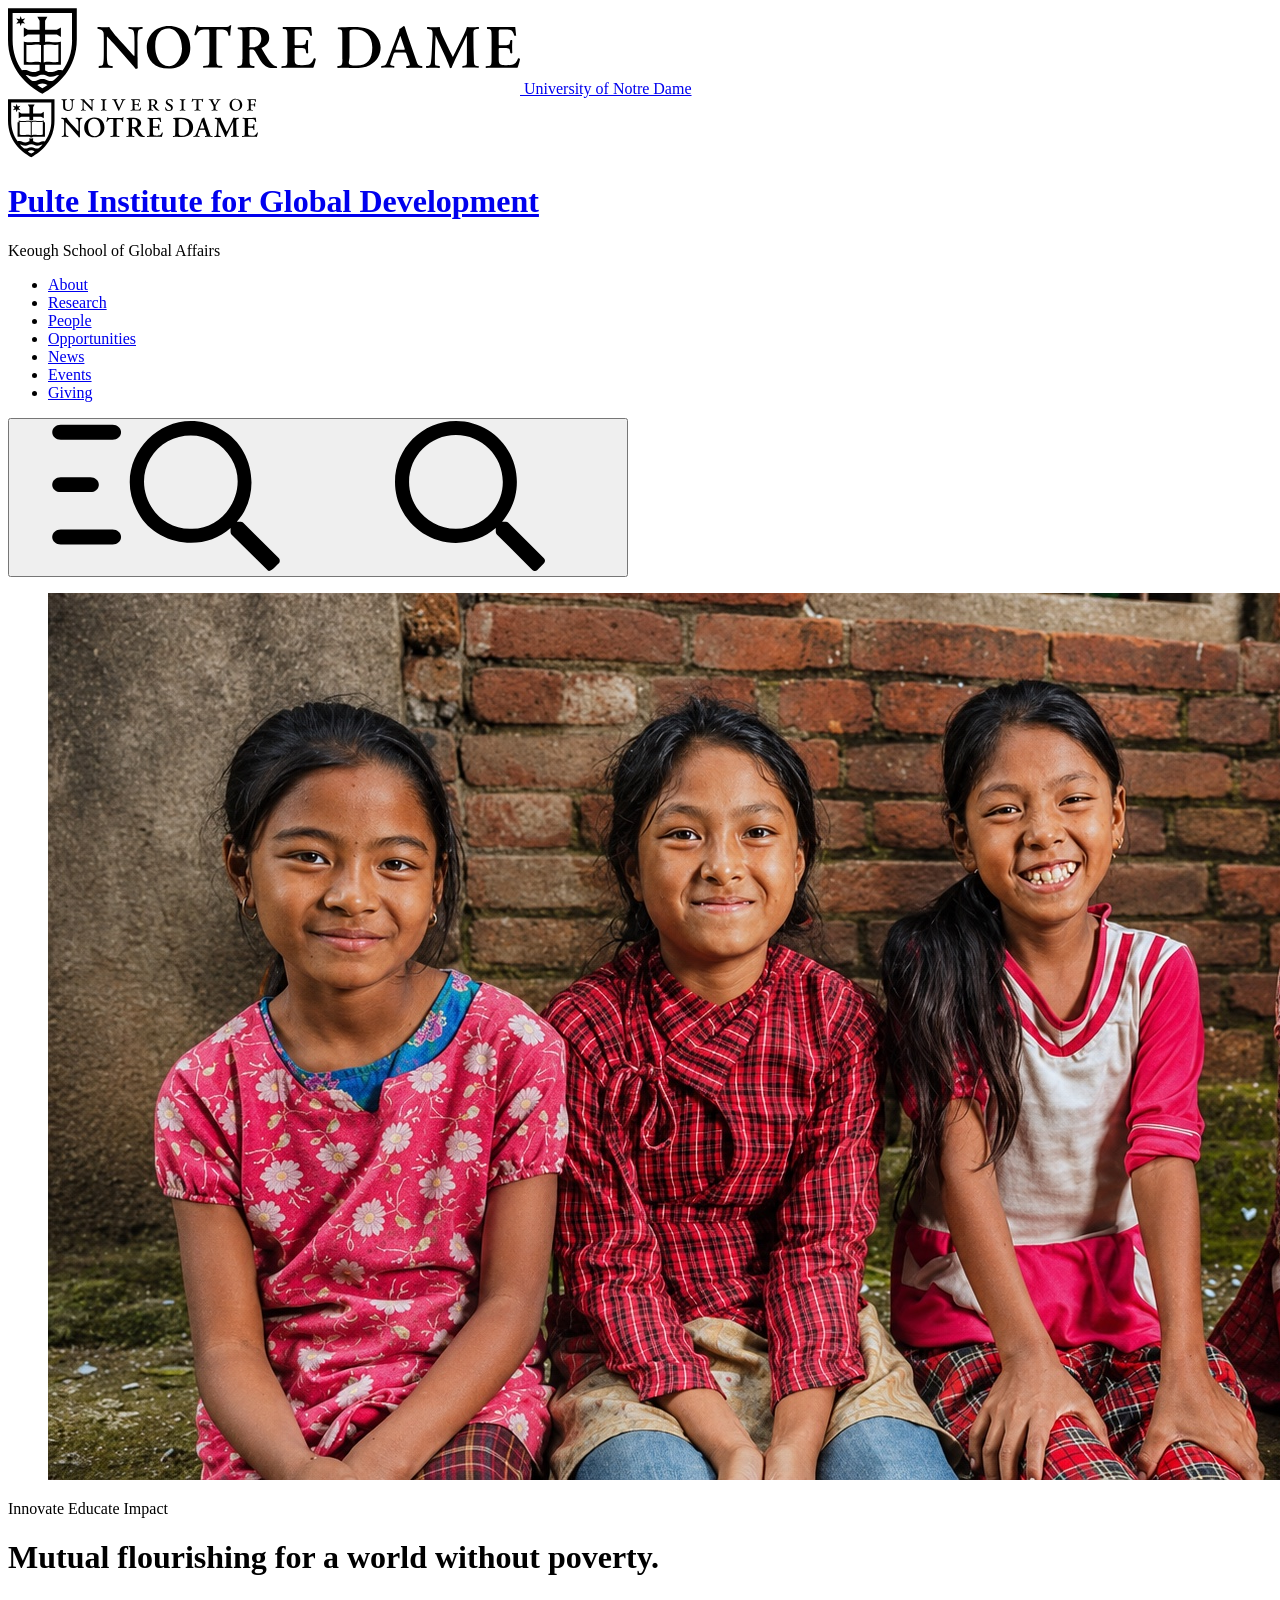
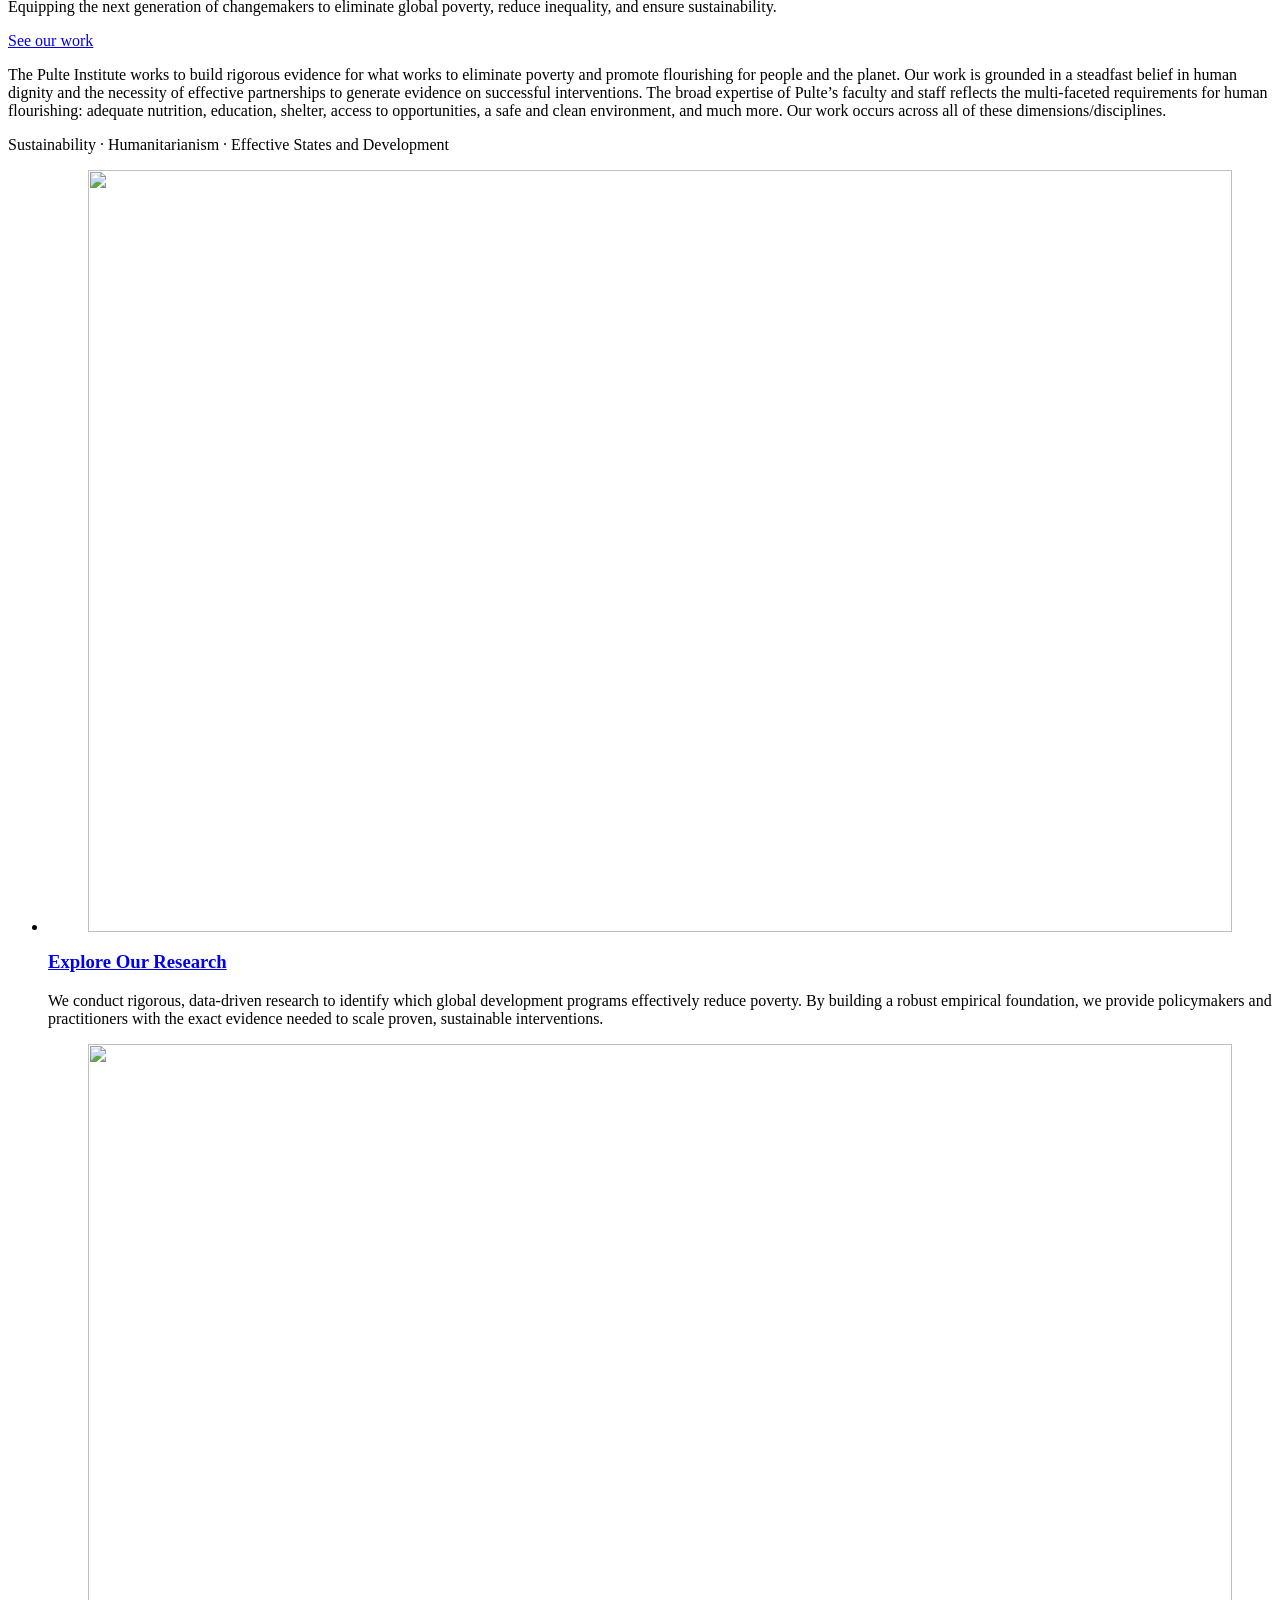
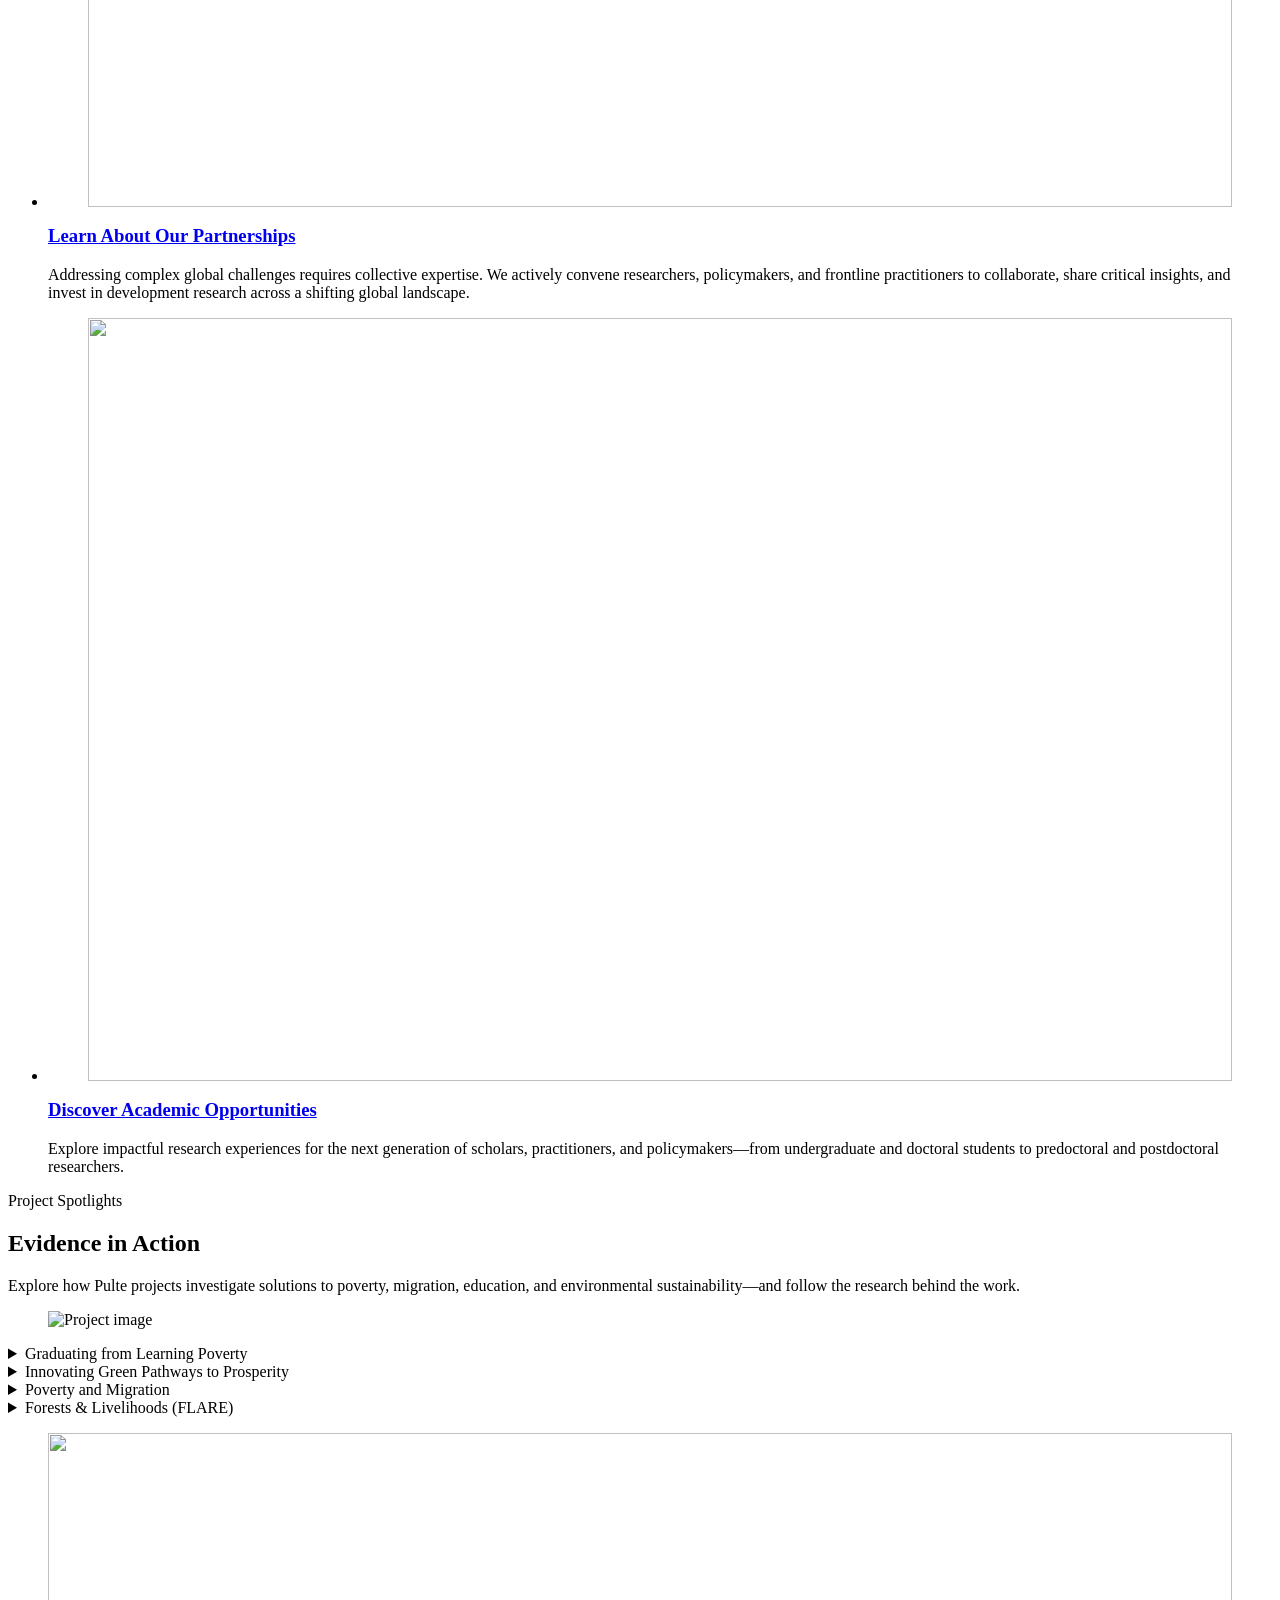
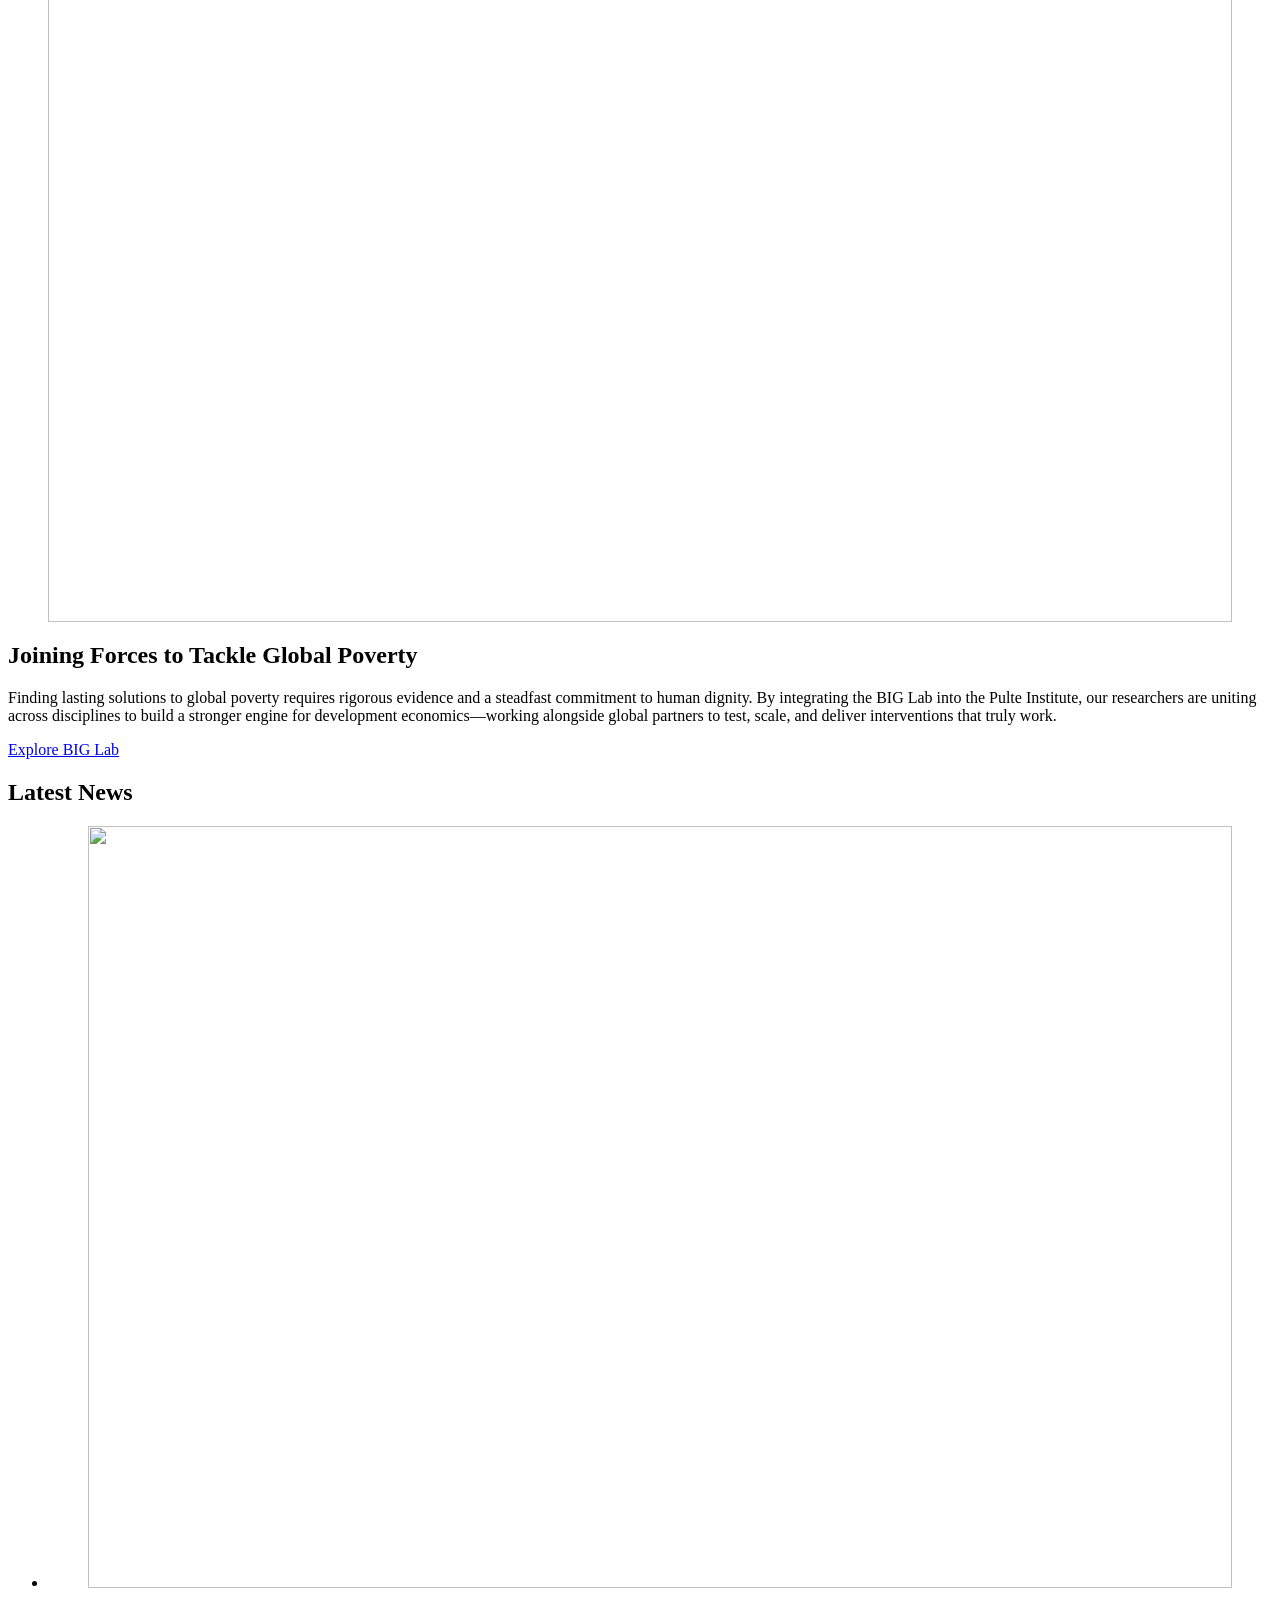
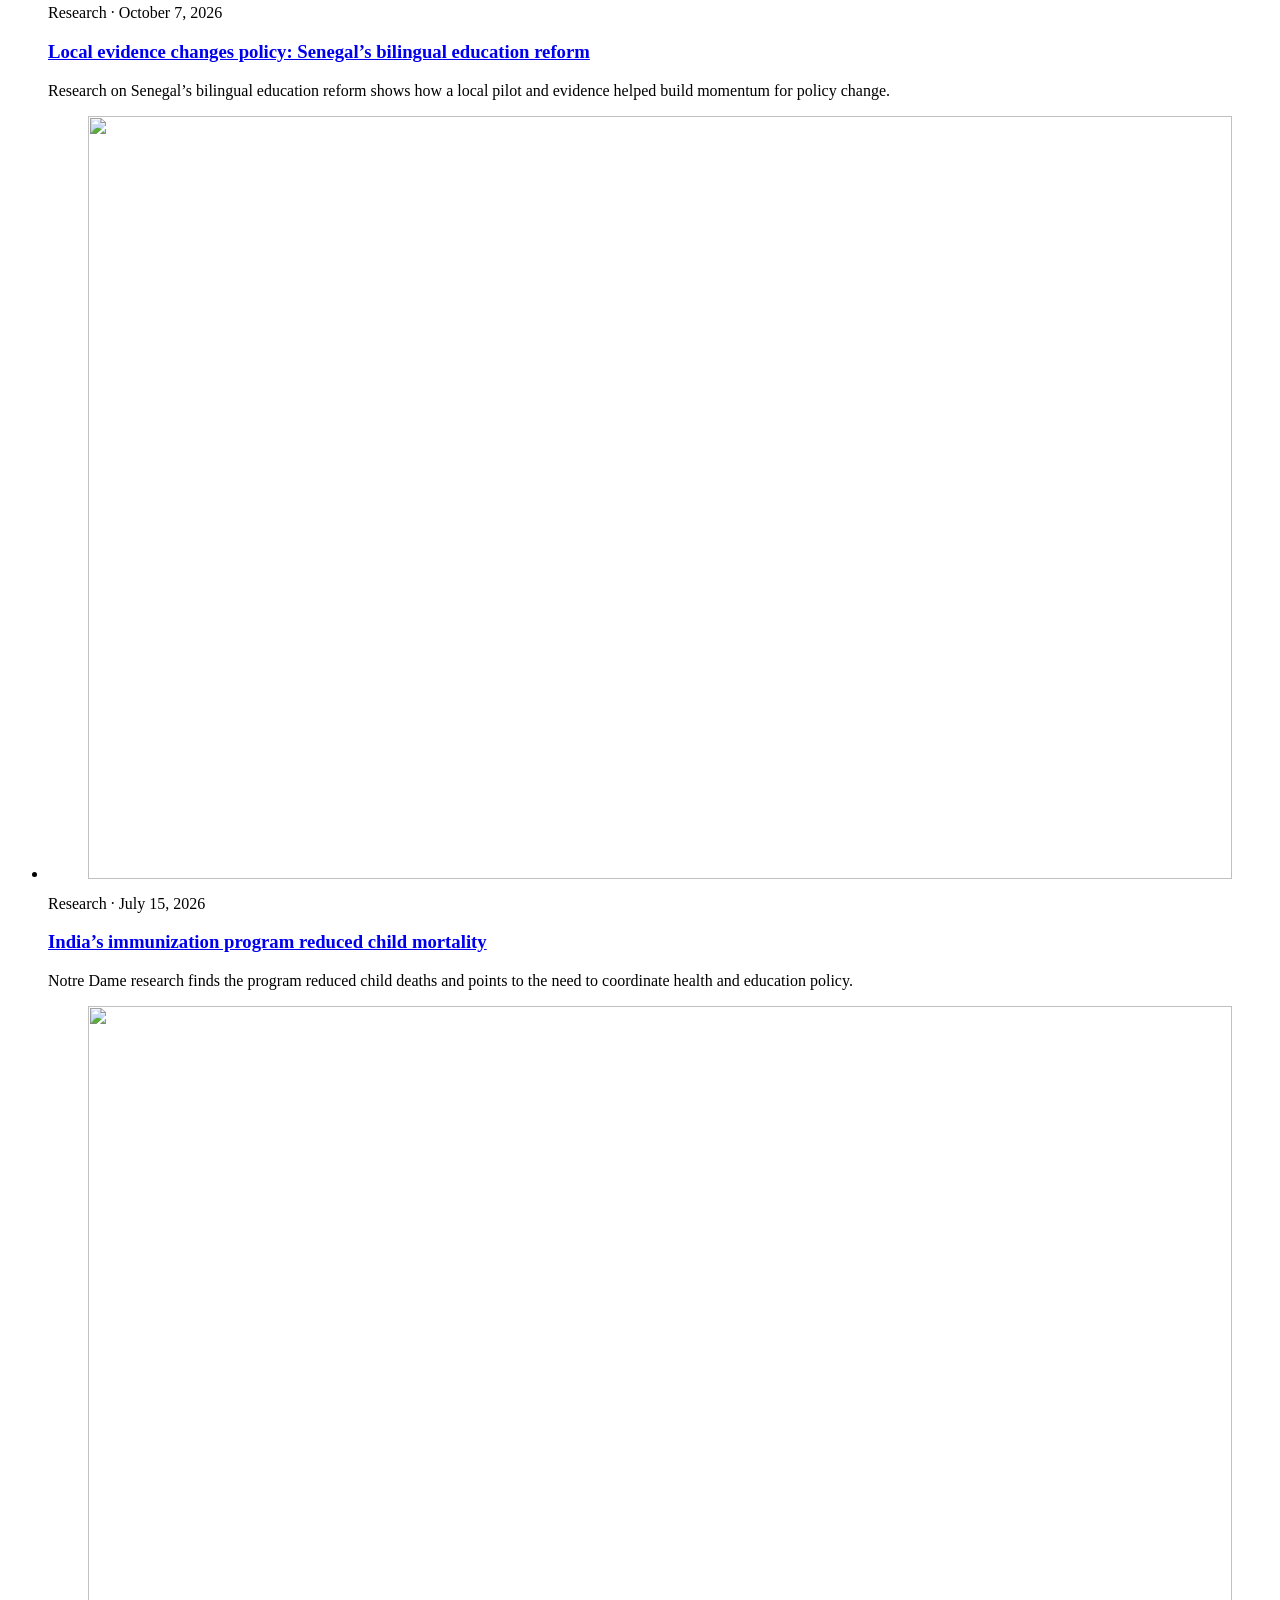
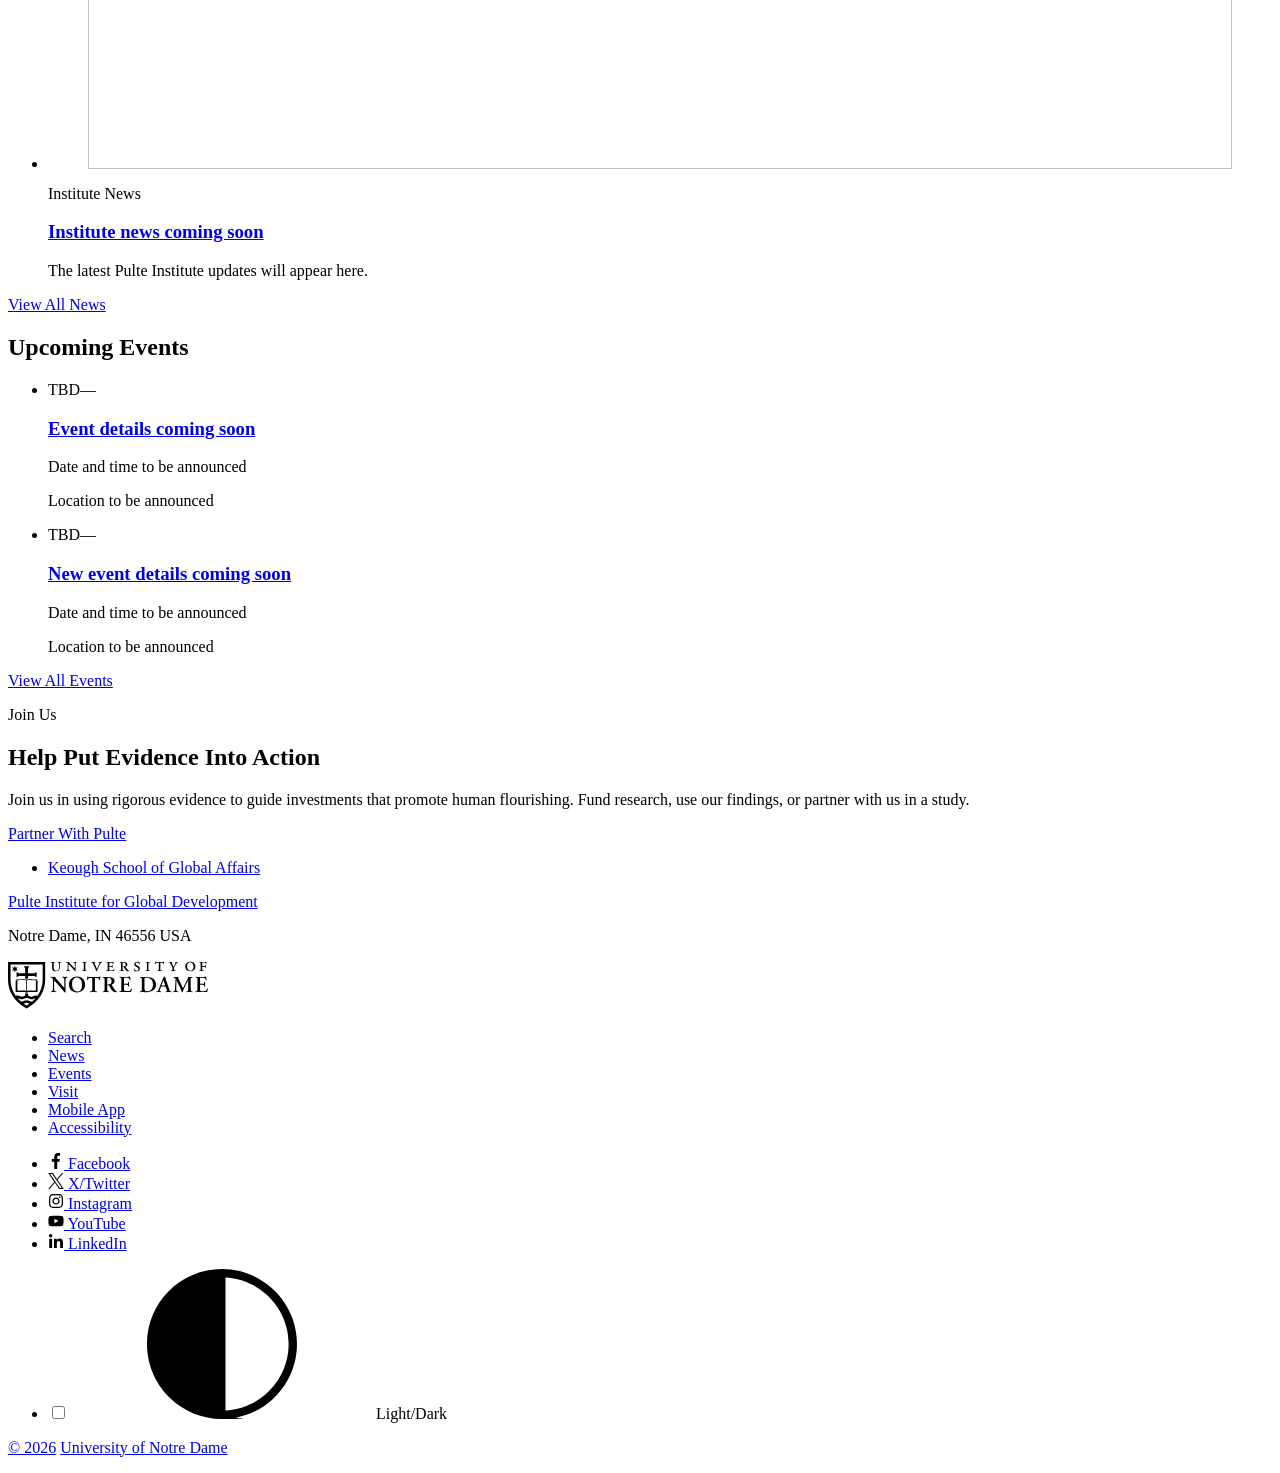
==== commit 3d9c61fd: "Refine homepage news and call to action layout" ====
--- a/index.html
+++ b/index.html
@@ -232,23 +232,7 @@
       </li>
     </ul>
     </div>
-    <section id="reach" class="section col--xl bg--warm-white bg--full-bleed" aria-labelledby="reach-title">
-      <div class="section-intro text-center col--sm">
-        <p class="section-label">Our Reach</p>
-        <h2 id="reach-title" class="section-title">Research and Partnership Around the World</h2>
-        <p>Pulte works with partners across regions to build evidence that can inform action.</p>
-      </div>
-      <ul class="grid grid-md-2">
-        <li class="text-center">
-          <p class="section-title">70+</p>
-          <p>countries</p>
-        </li>
-        <li class="text-center">
-          <p class="section-title">Hundreds</p>
-          <p>of partners worldwide</p>
-        </li>
-      </ul>
-    </section>
+
     <section id="evidence" class="section col--xl bg--brand-blue bg--full-bleed" aria-labelledby="evidence-title">
       <div class="section-intro text-center col--sm">
         <p class="section-label">Project Spotlights</p>
@@ -296,7 +280,7 @@
         <p><a href="https://biglab.nd.edu/" class="btn btn--more">Explore BIG Lab</a></p>
       </div>
     </section>
-    <section id="news" class="section col--xl bg--warm-white bg--light bg--full-bleed" aria-labelledby="news-title">
+    <section id="news" class="section col--xl bg--white bg--light bg--full-bleed" aria-labelledby="news-title">
       <h2 id="news-title" class="section-title">Latest News</h2>
       <ul class="grid grid-md-2 grid-ml-3">
         <li>
@@ -323,10 +307,22 @@
             </div>
           </article>
         </li>
+        <li>
+          <article class="article snippet card-container">
+            <div class="card card--news bg--white">
+              <figure class="card-image"><img src="https://webtheme.nd.edu/images/placeholder-campus-1-600x400.jpg" width="600" height="400" alt="" loading="lazy"></figure>
+              <div class="card-body">
+                <p class="card-label">Institute News</p>
+                <h3 class="article-title card-title"><a class="card-link" href="#">Institute news coming soon</a></h3>
+                <p class="card-summary">The latest Pulte Institute updates will appear here.</p>
+              </div>
+            </div>
+          </article>
+        </li>
       </ul>
       <p><a href="#" class="btn btn--more">View All News</a></p>
     </section>
-    <section id="events" class="section col--xl bg--white bg--light bg--full-bleed" aria-labelledby="events-title">
+    <section id="events" class="section col--xl bg--warm-white bg--light bg--full-bleed" aria-labelledby="events-title">
       <h2 id="events-title" class="section-title">Upcoming Events</h2>
       <ul class="grid grid-md-2 grid-ml-3">
         <li>
@@ -361,11 +357,13 @@
       <p><a href="#" class="btn btn--more">View All Events</a></p>
     </section>
 
-    <section id="join-us" class="section col--xl bg--brand-blue bg--full-bleed text-center" aria-labelledby="join-us-title">
-      <p class="section-label">Join Us</p>
-      <h2 id="join-us-title" class="section-title">Help Put Evidence Into Action</h2>
-      <p>Join us in using rigorous evidence to guide investments that promote human flourishing. Fund research, use our findings, or partner with us in a study.</p>
-      <p><a href="#" class="btn btn--more">Partner With Pulte</a></p>
+    <section id="join-us" class="section col--xl bg--brand-blue bg--full-bleed" aria-labelledby="join-us-title">
+      <div class="section-intro text-center col--sm">
+        <p class="section-label">Join Us</p>
+        <h2 id="join-us-title" class="section-title">Help Put Evidence Into Action</h2>
+        <p>Join us in using rigorous evidence to guide investments that promote human flourishing. Fund research, use our findings, or partner with us in a study.</p>
+        <p><a href="#" class="btn btn--more">Partner With Pulte</a></p>
+      </div>
     </section>
   </div>
 </main>
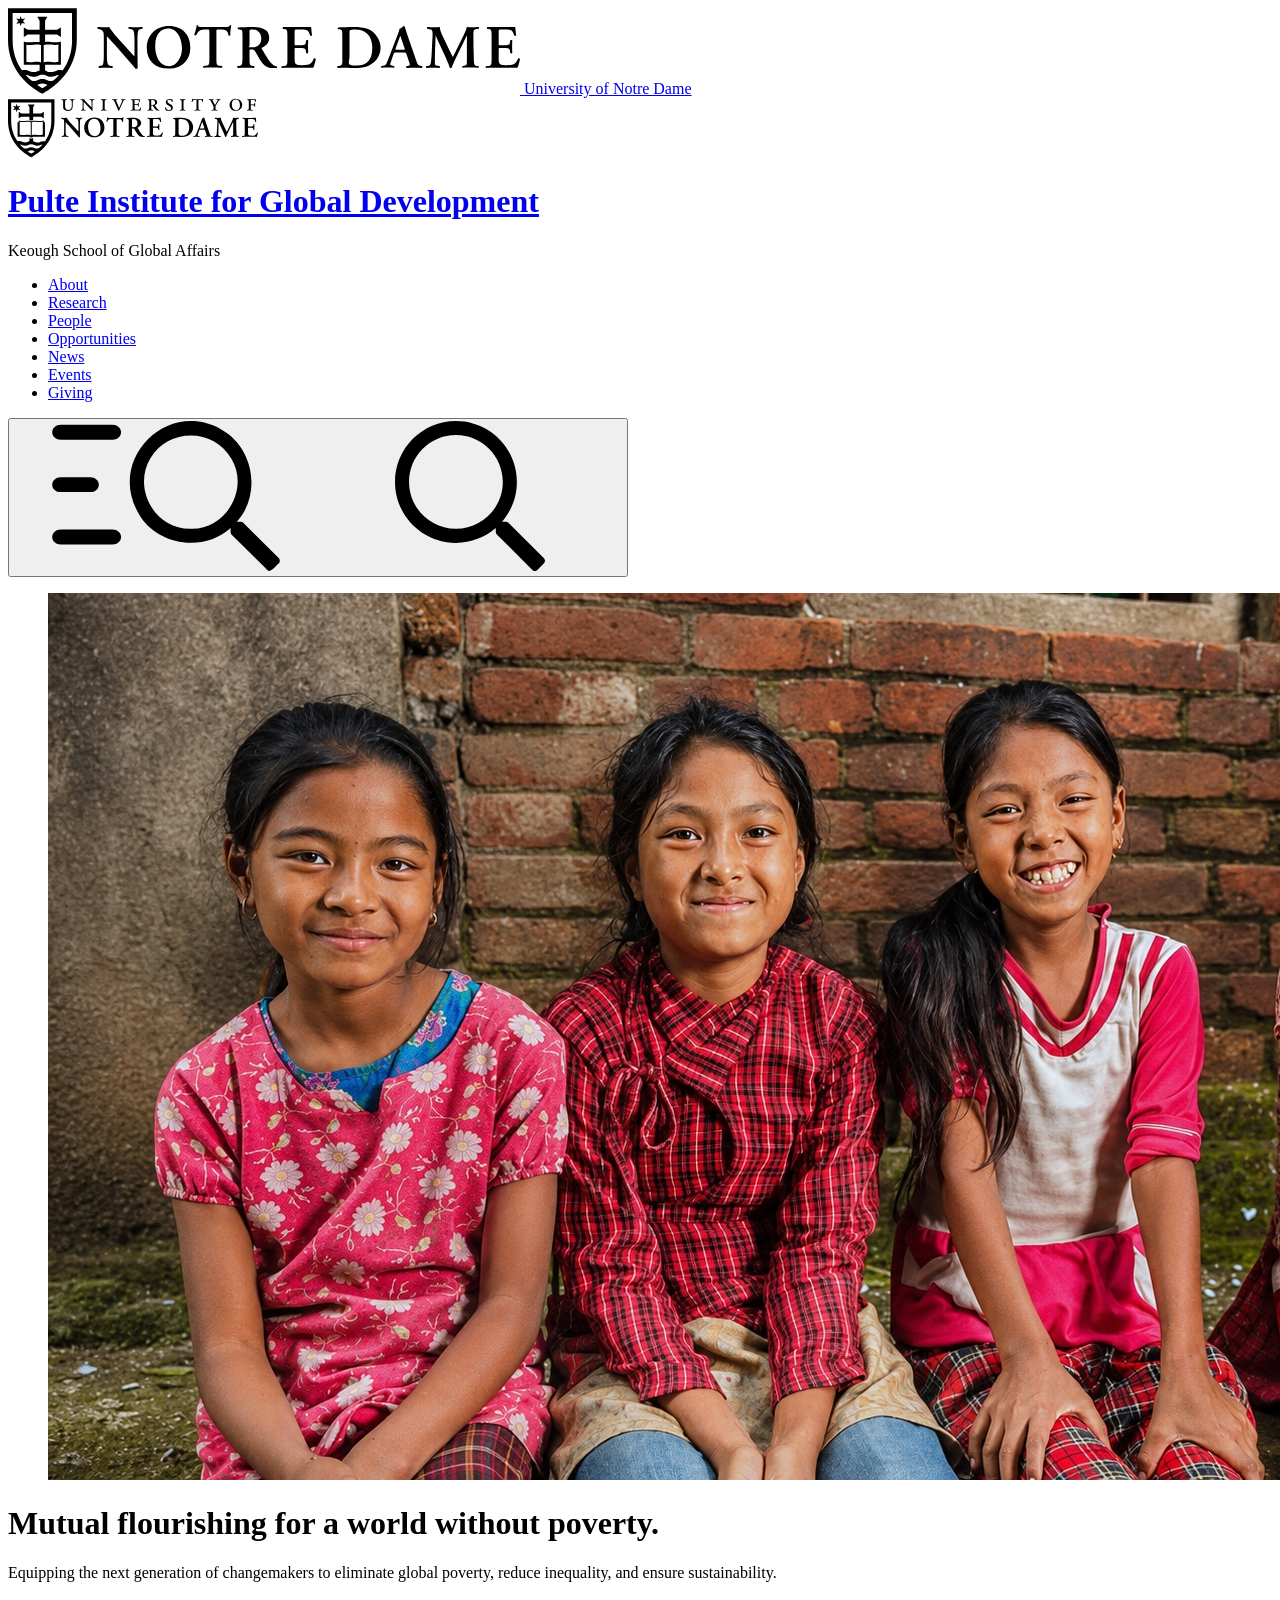
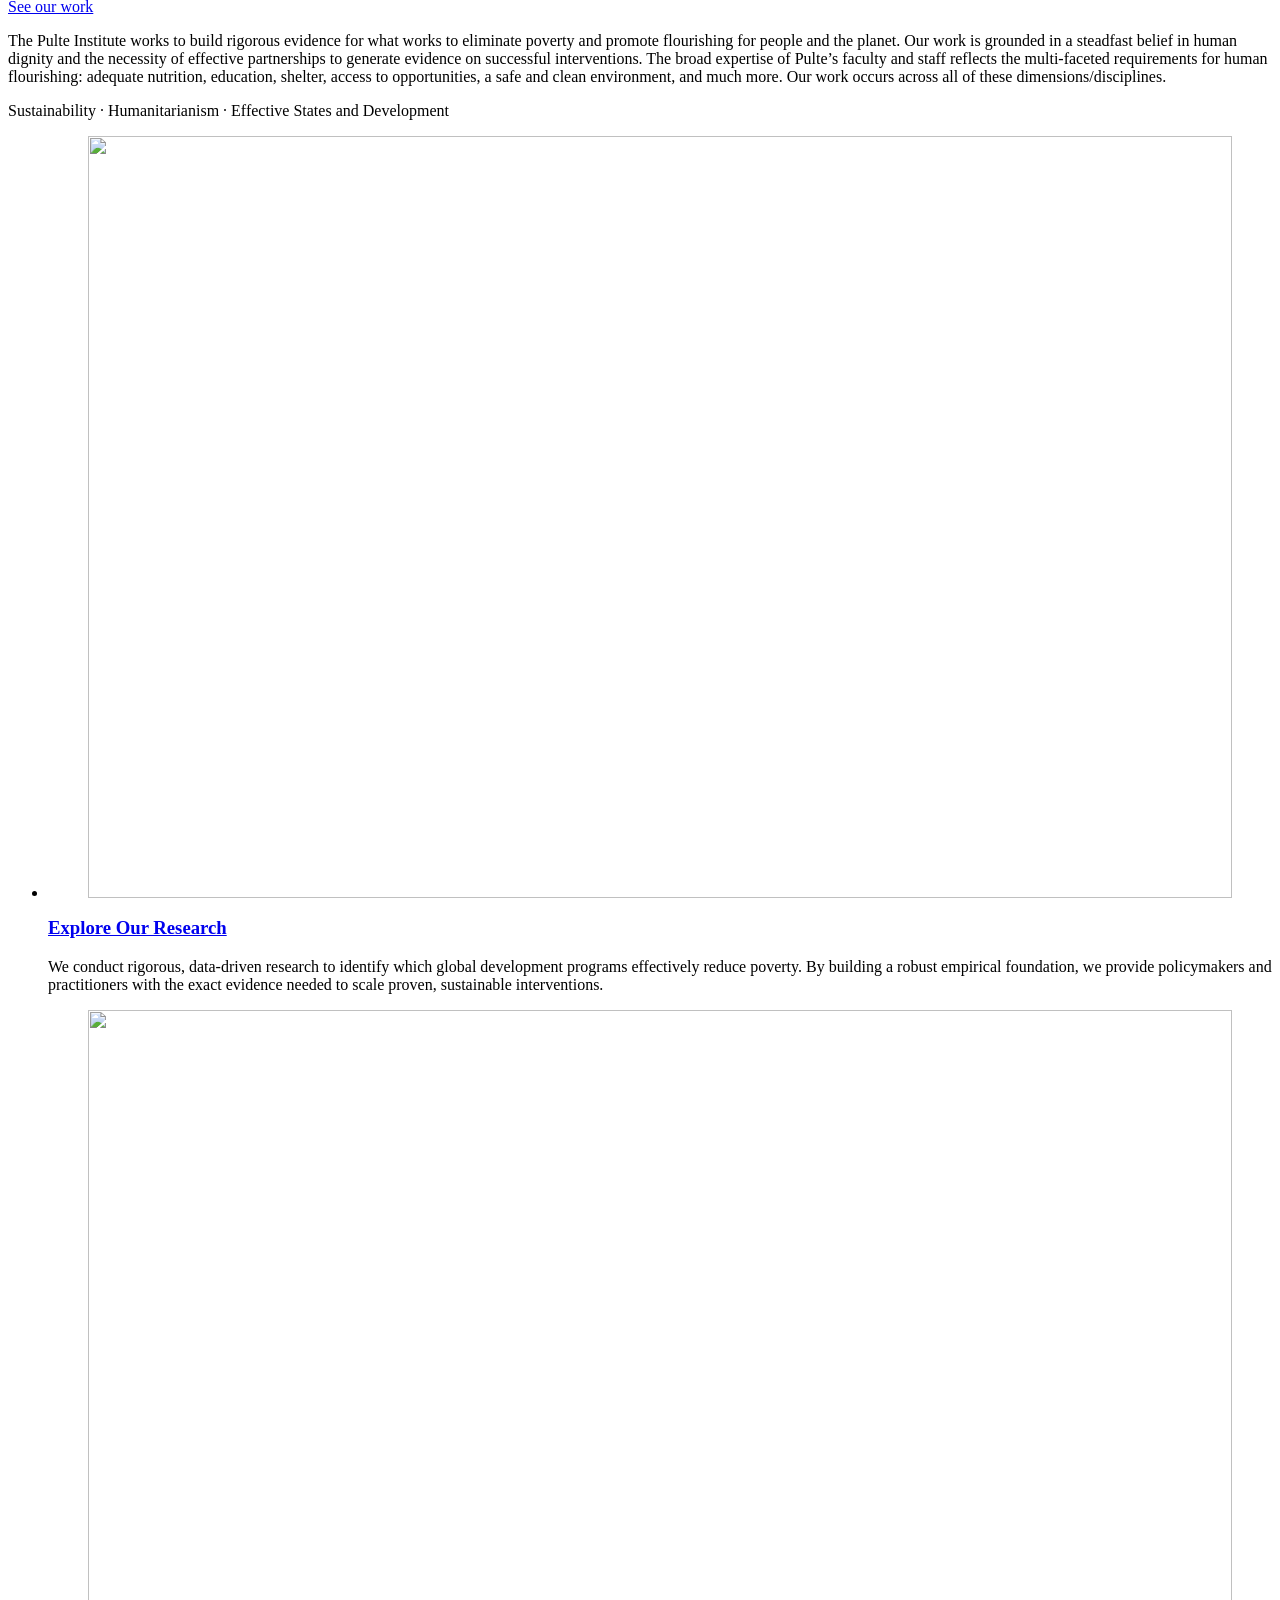
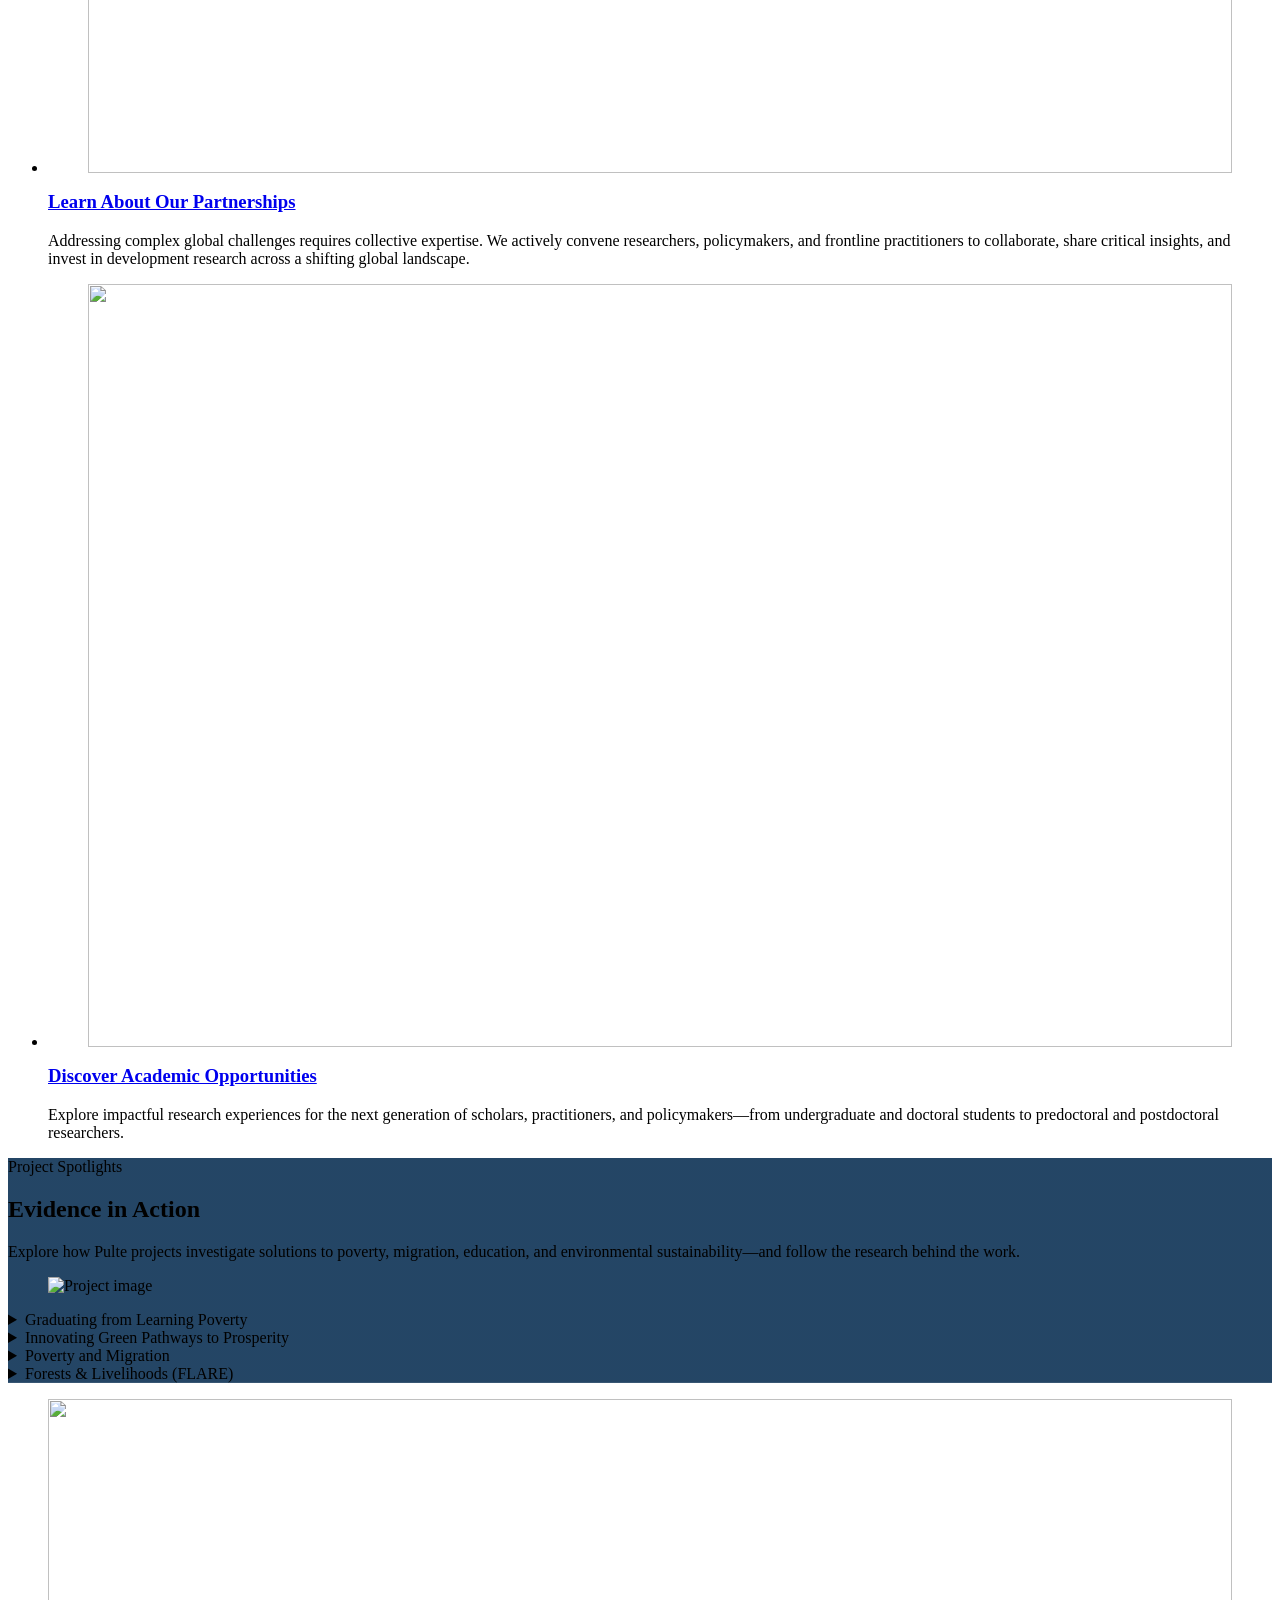
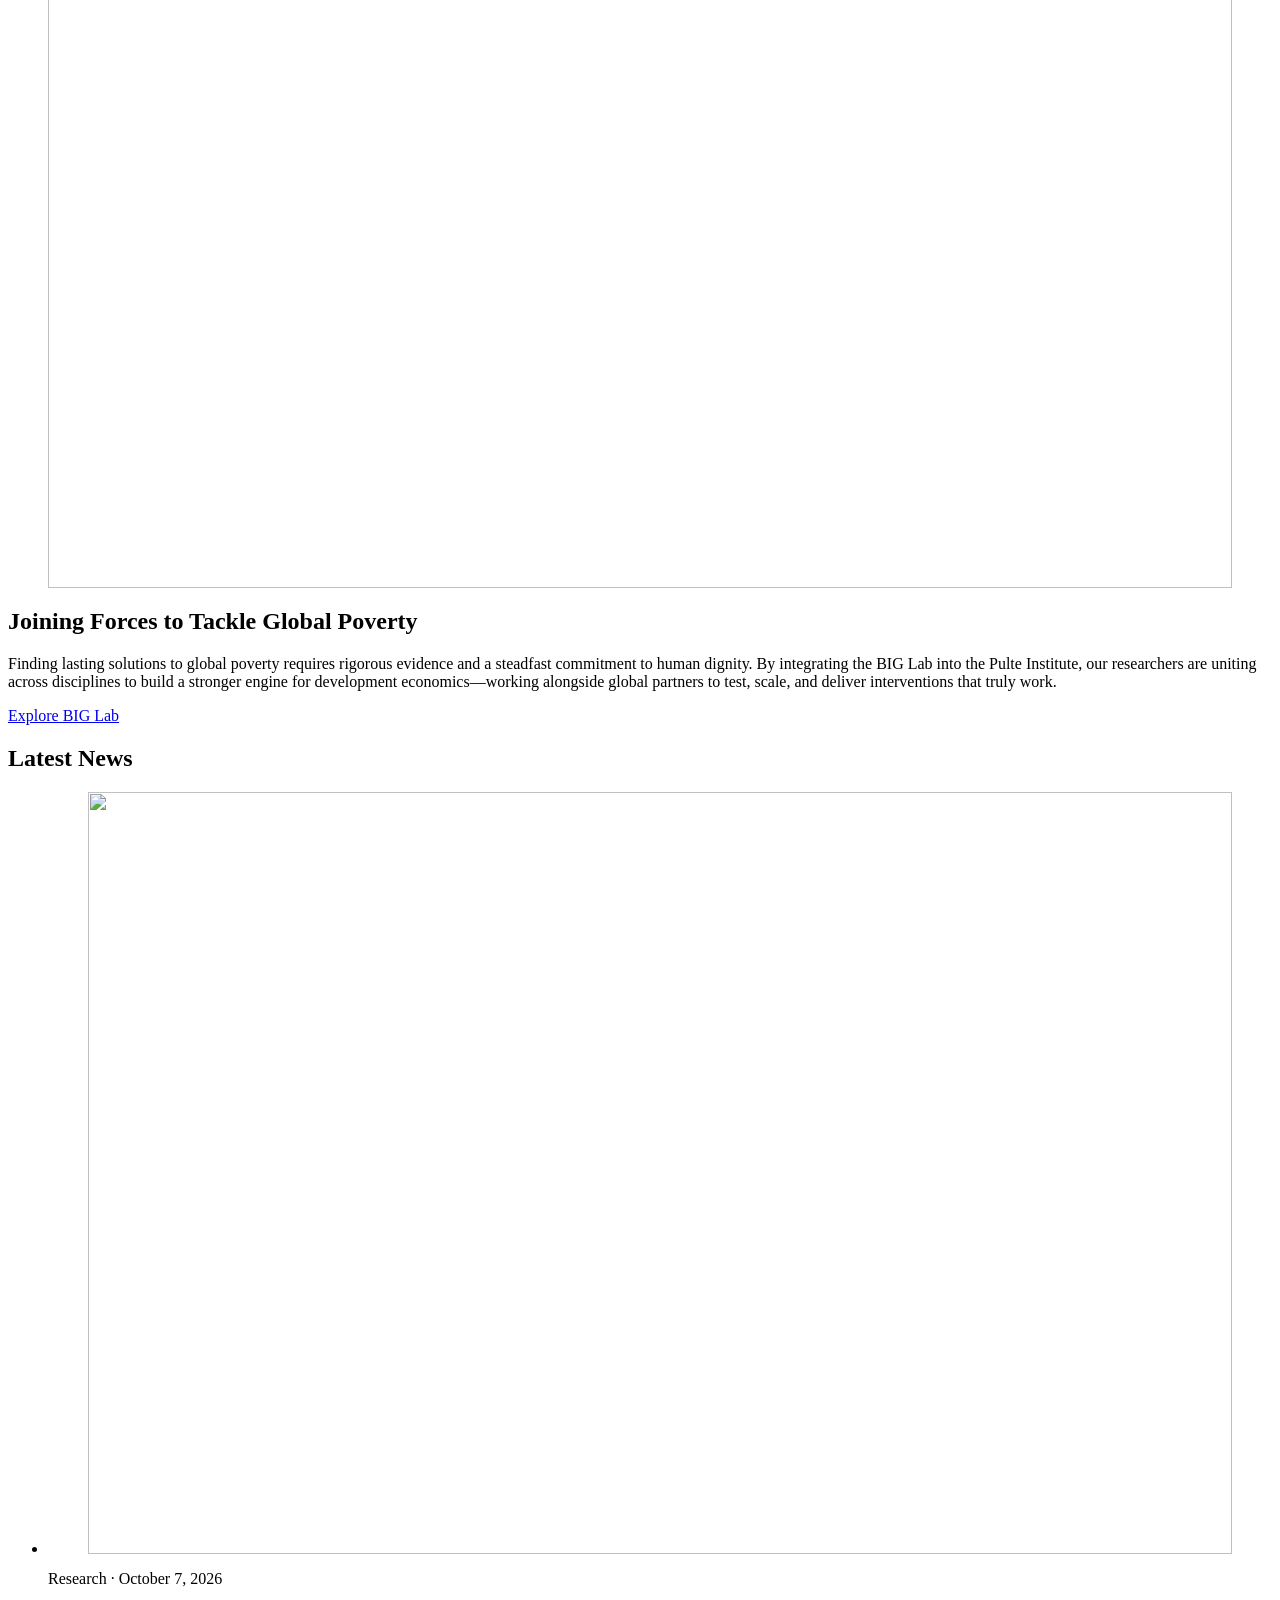
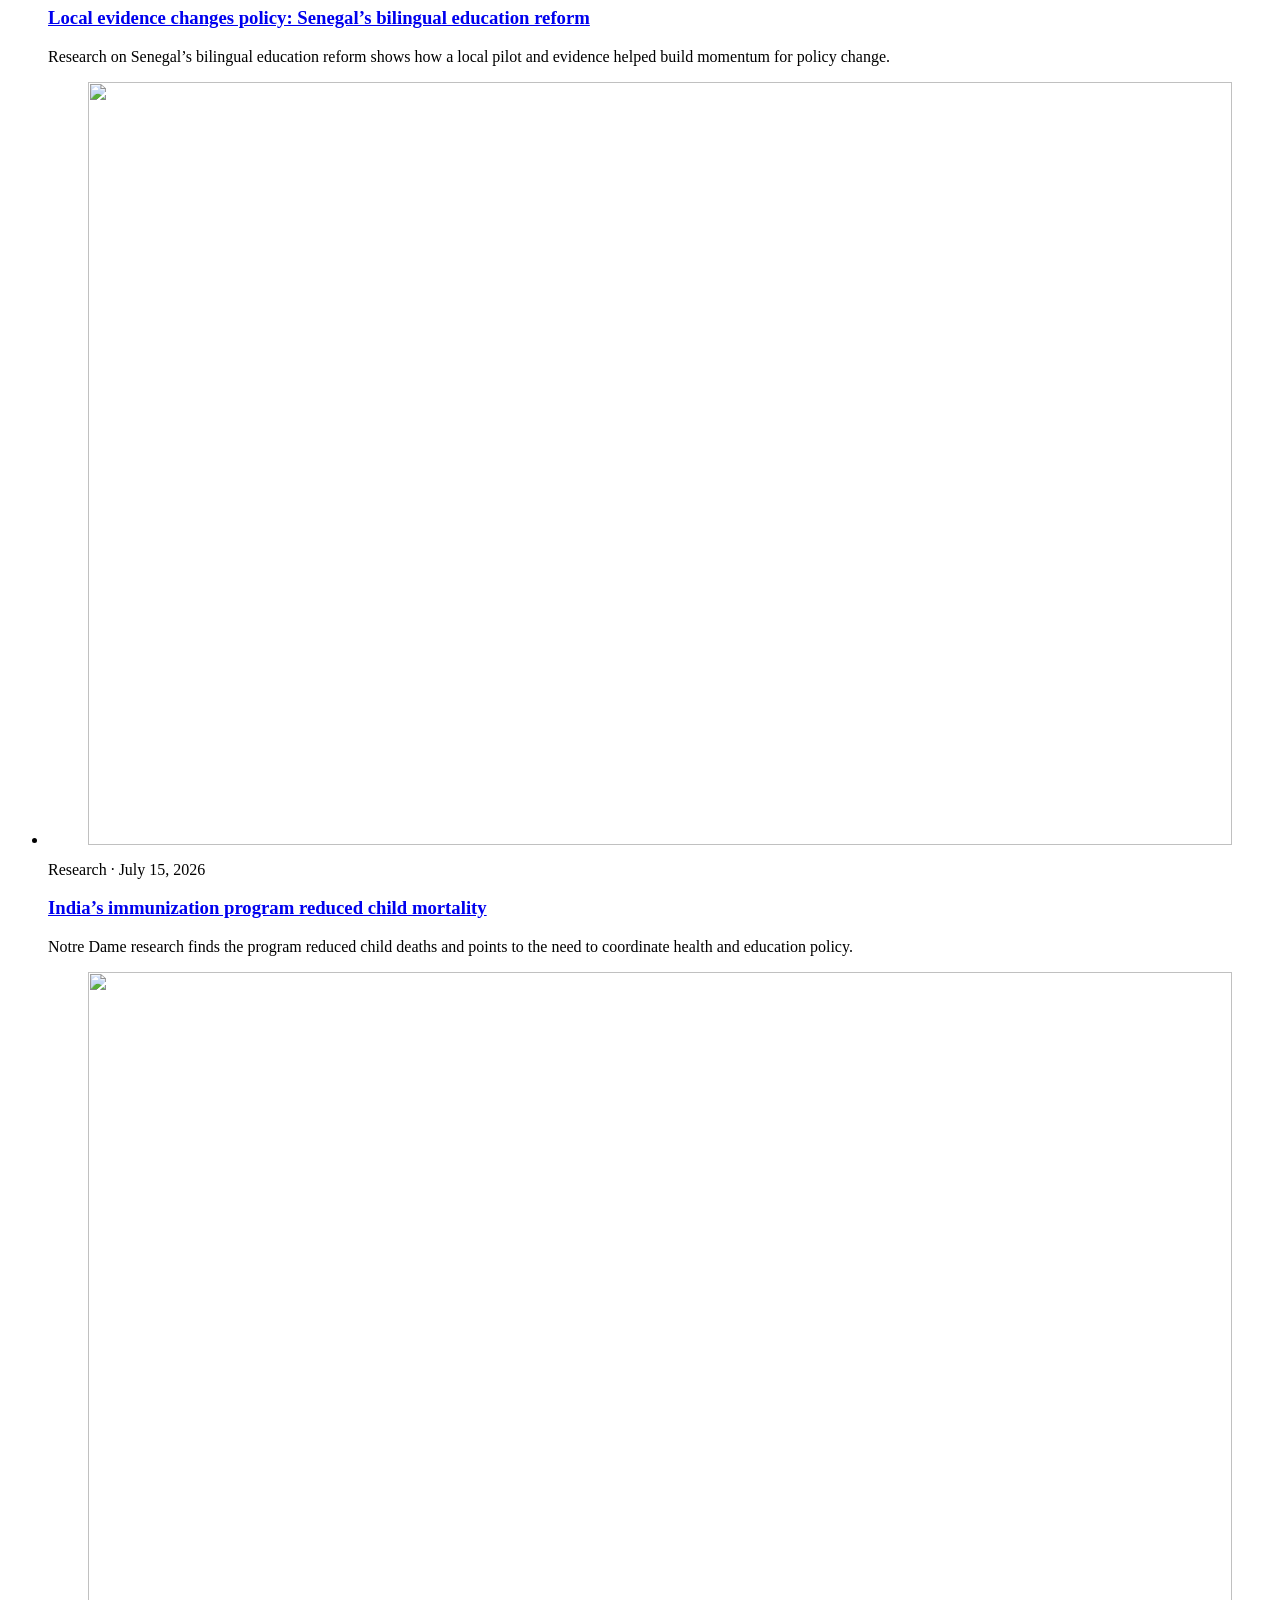
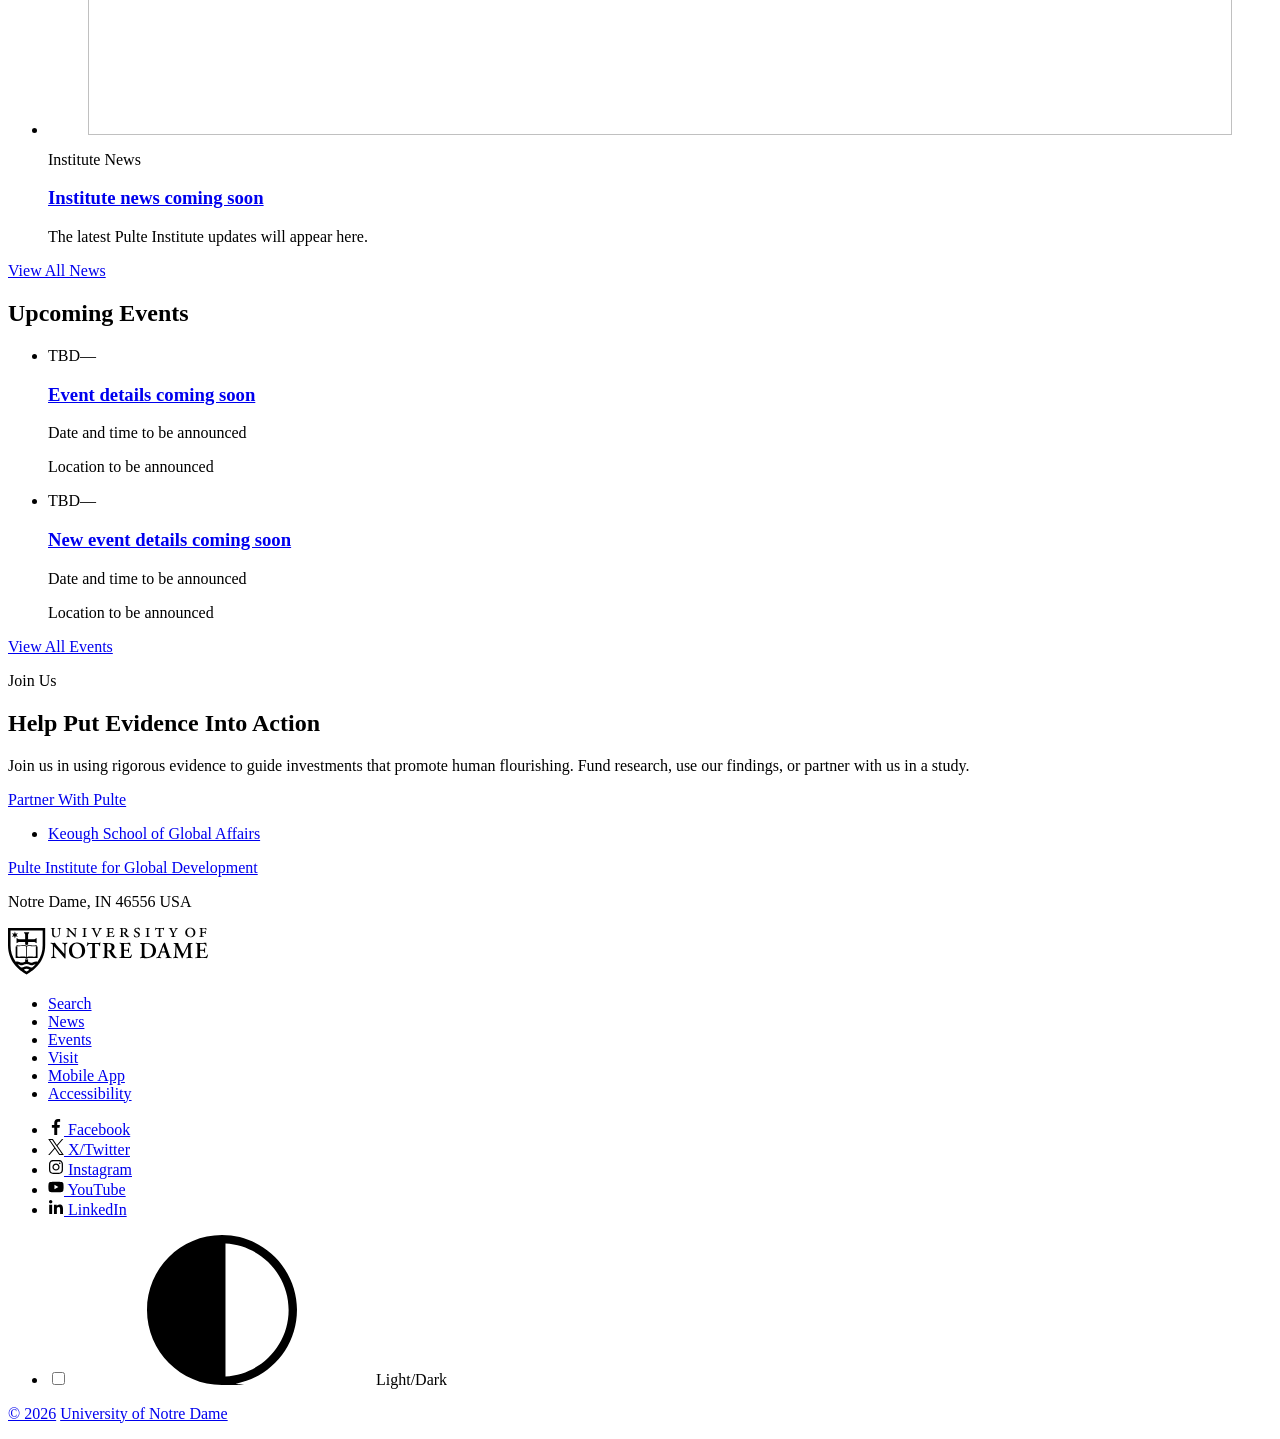
==== commit b1061b27: "Remove hero tagline" ====
--- a/index.html
+++ b/index.html
@@ -190,7 +190,6 @@
       <img src="images/four-people-by-blue-door.jpg" width="1774" height="887" alt="" fetchpriority="high">
     </figure>
     <div class="page-title-wrapper">
-      <p class="site-tagline">Innovate Educate Impact</p>
       <h1 class="page-title" data-length="47">Mutual flourishing for a world without poverty.</h1>
       <p class="page-lede">Equipping the next generation of changemakers to eliminate global poverty, reduce inequality, and ensure sustainability.</p>
       <p><a href="#" class="btn btn--more">See our work</a></p>
--- a/hero.css
+++ b/hero.css
@@ -30,6 +30,16 @@
 }
 
 @layer site {
+  #evidence {
+    background-image:
+      linear-gradient(rgba(0, 39, 76, 0.86), rgba(0, 39, 76, 0.86)),
+      url("https://images.pexels.com/photos/14654190/pexels-photo-14654190.jpeg");
+    background-position: center;
+    background-size: cover;
+  }
+}
+
+@layer site {
   #evidence .details-group--aside[hidden] {
     display: none;
   }
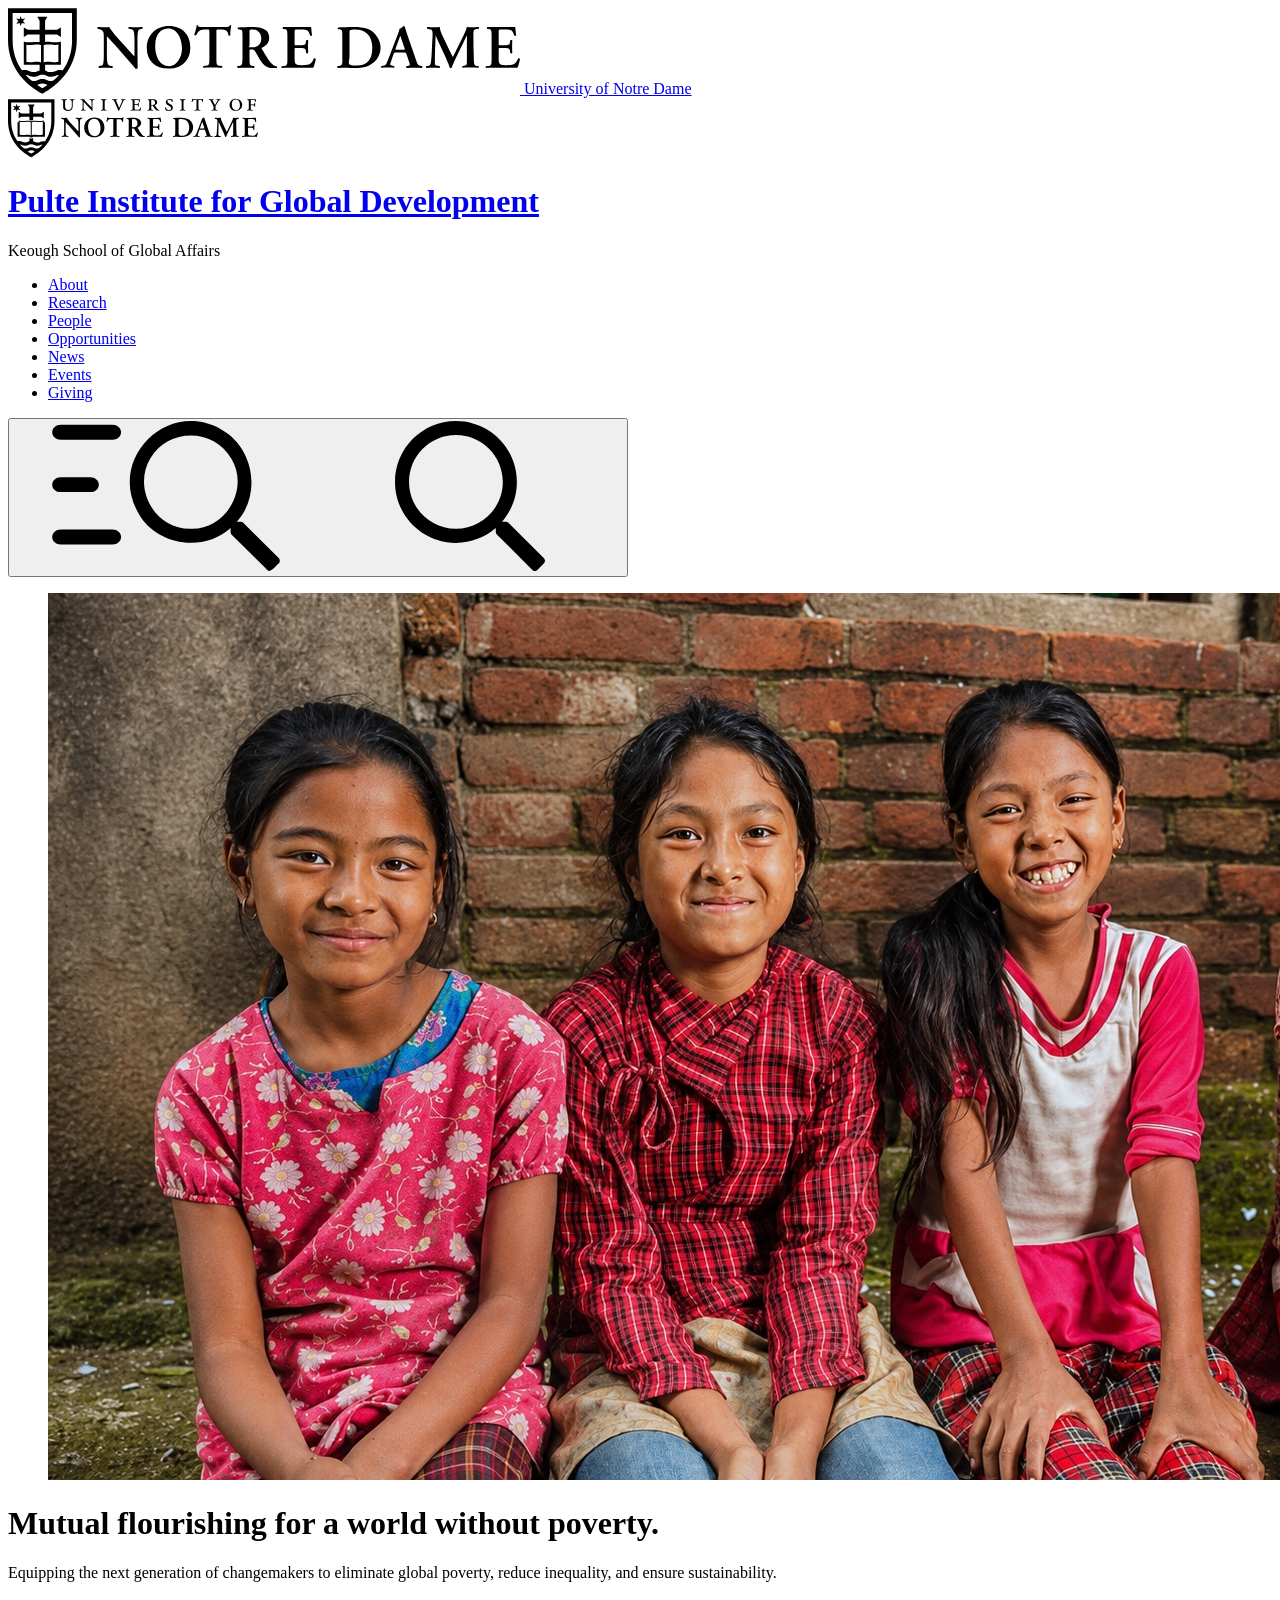
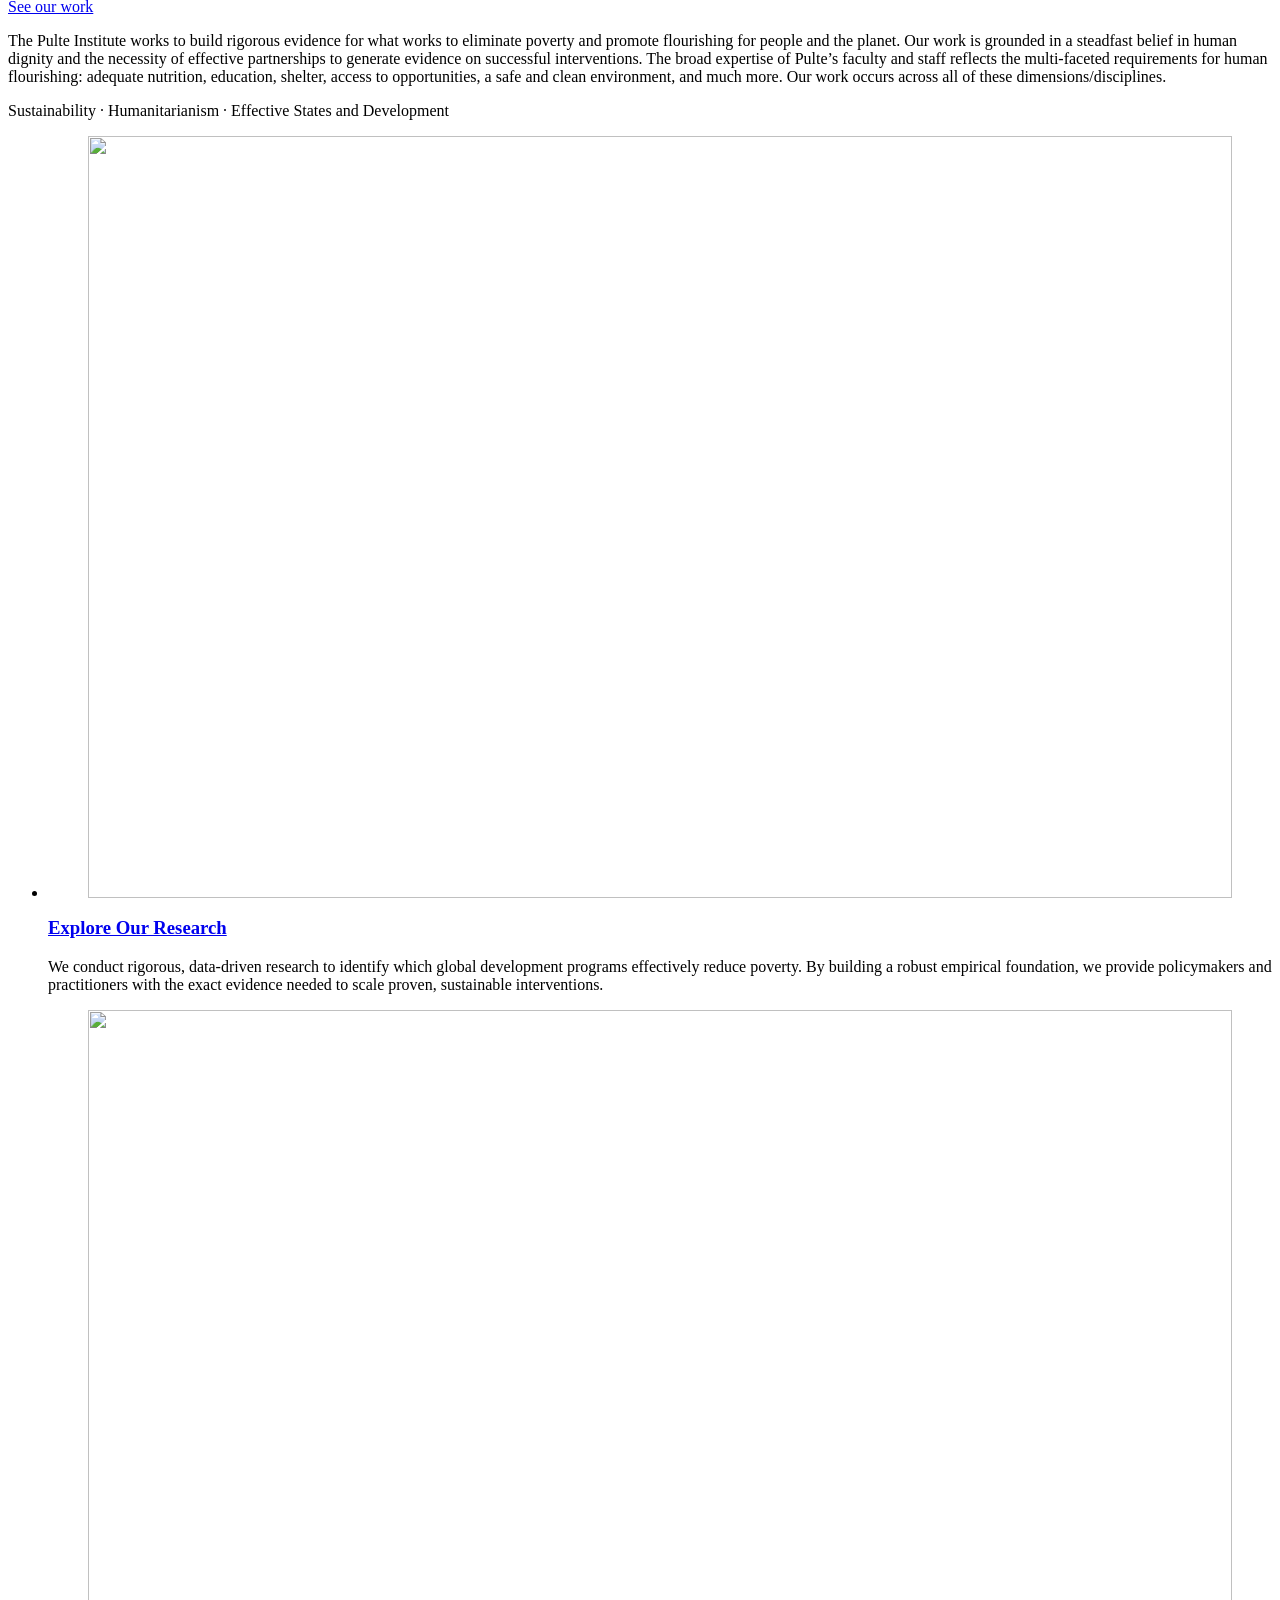
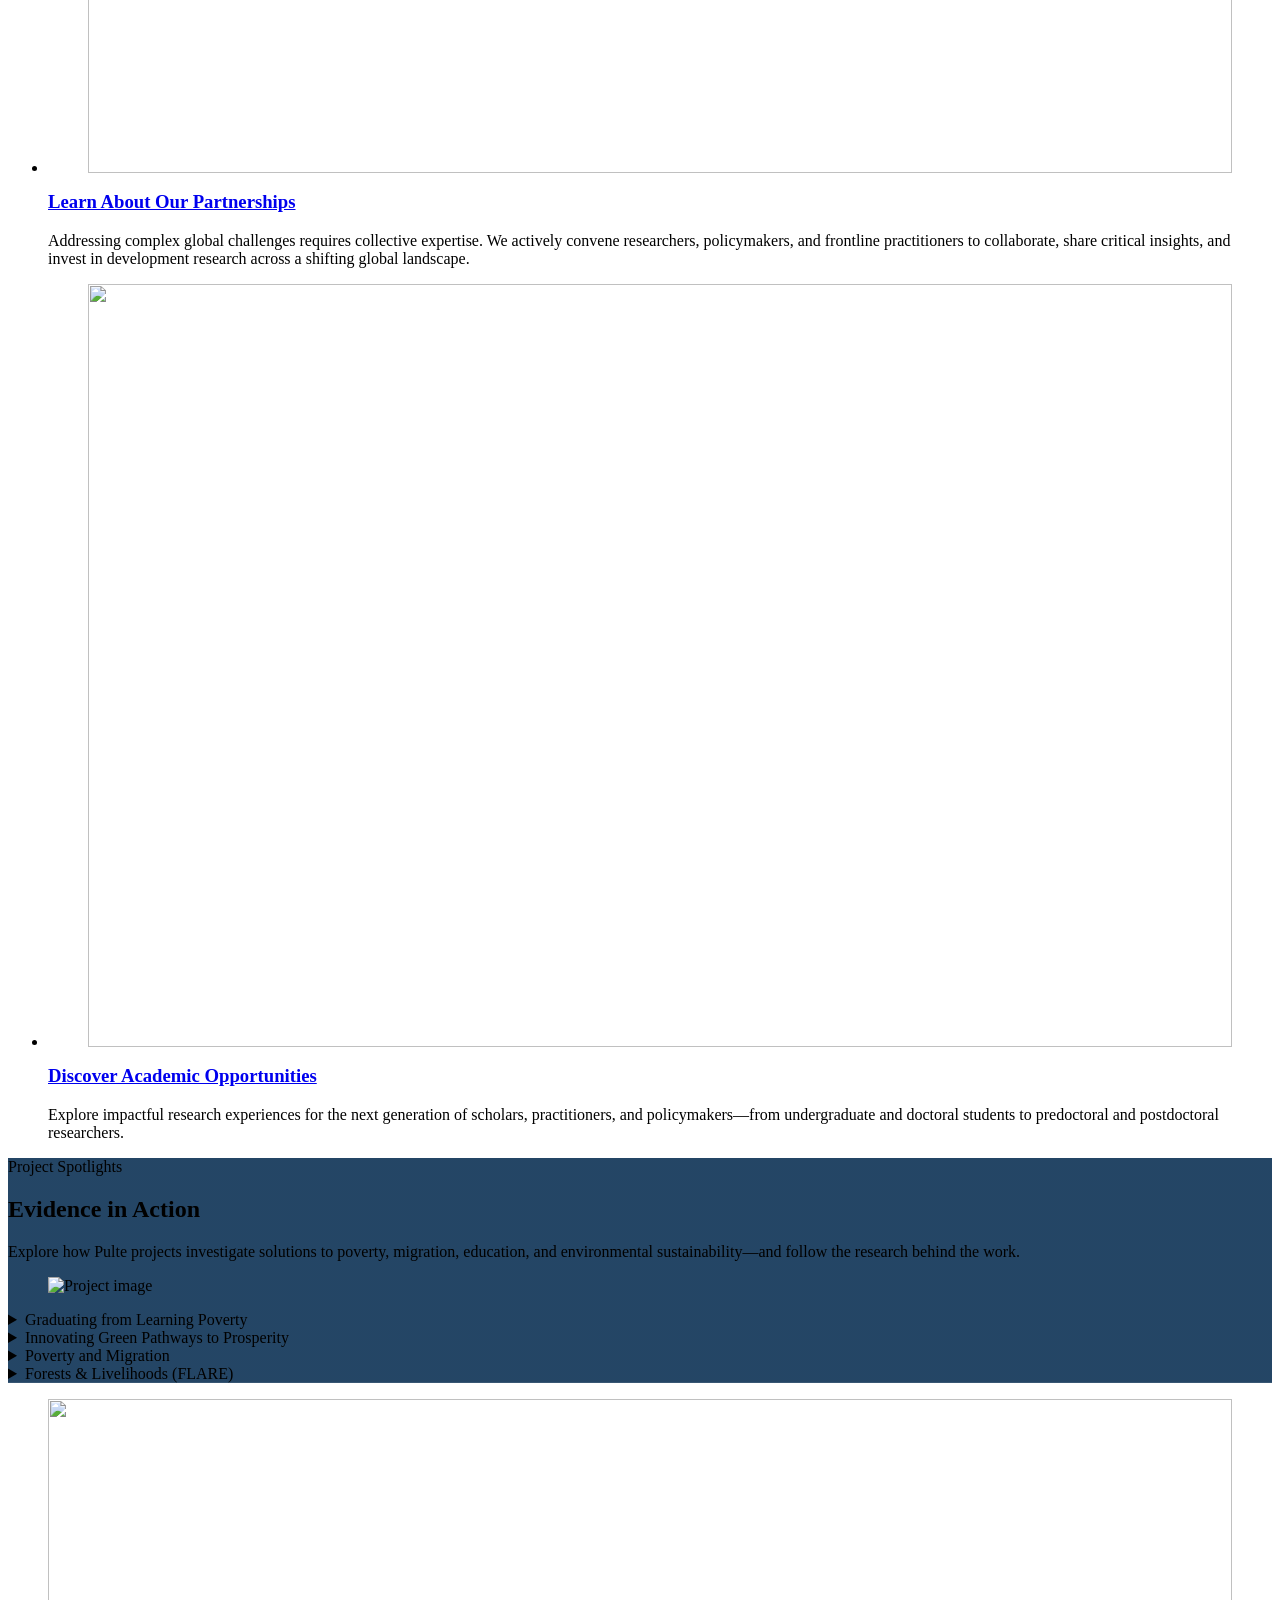
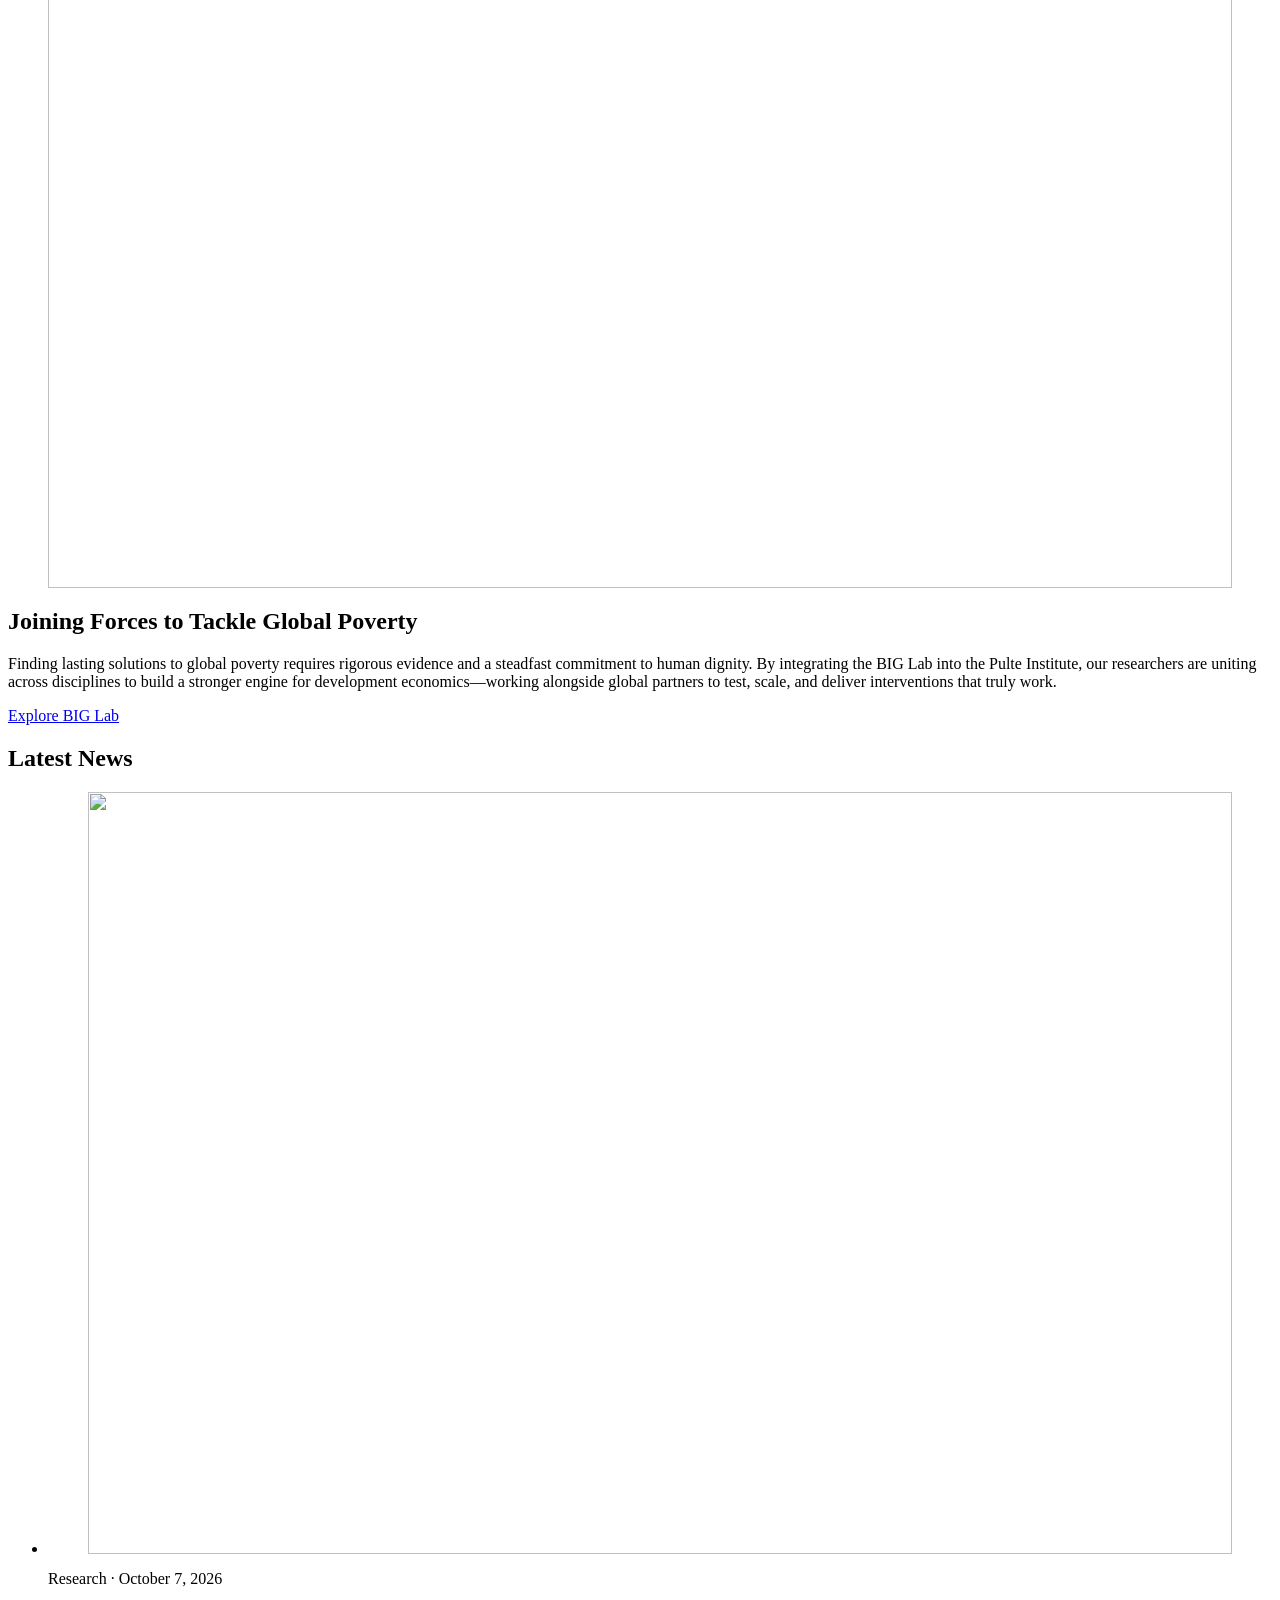
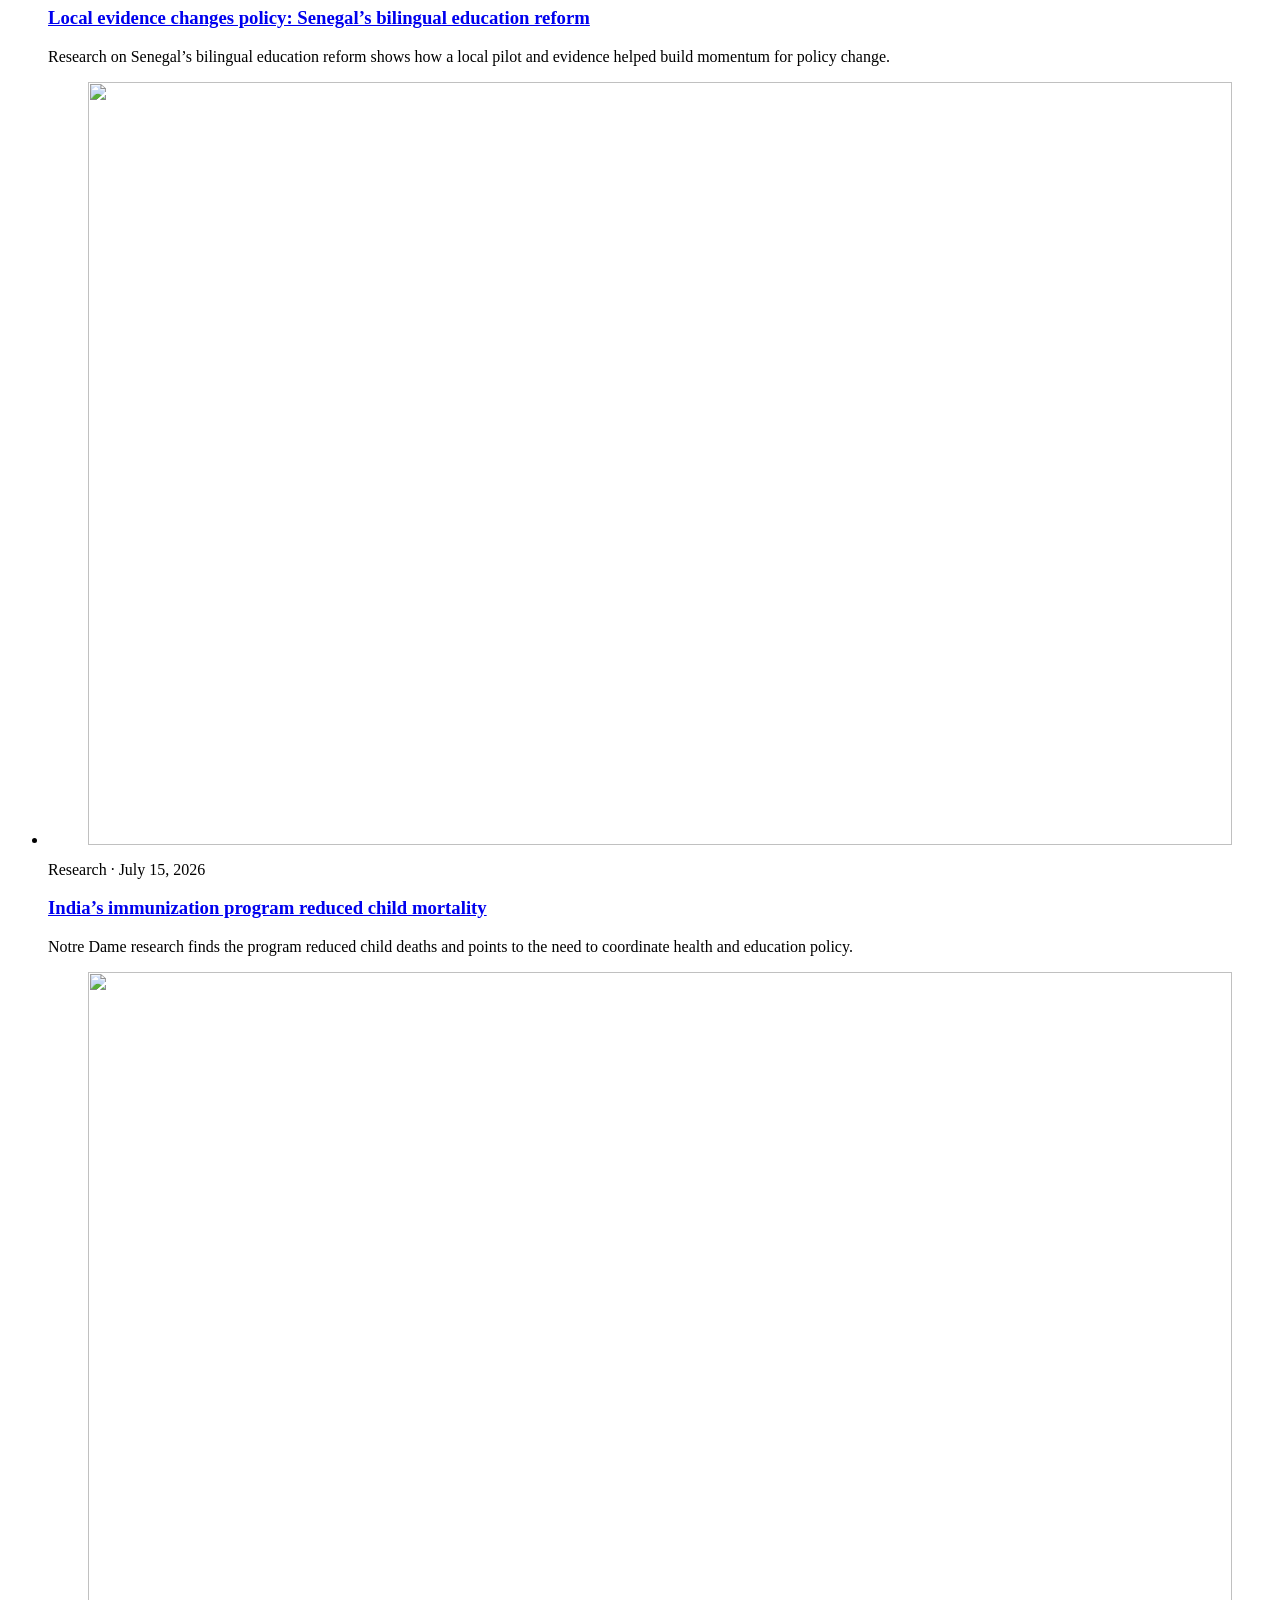
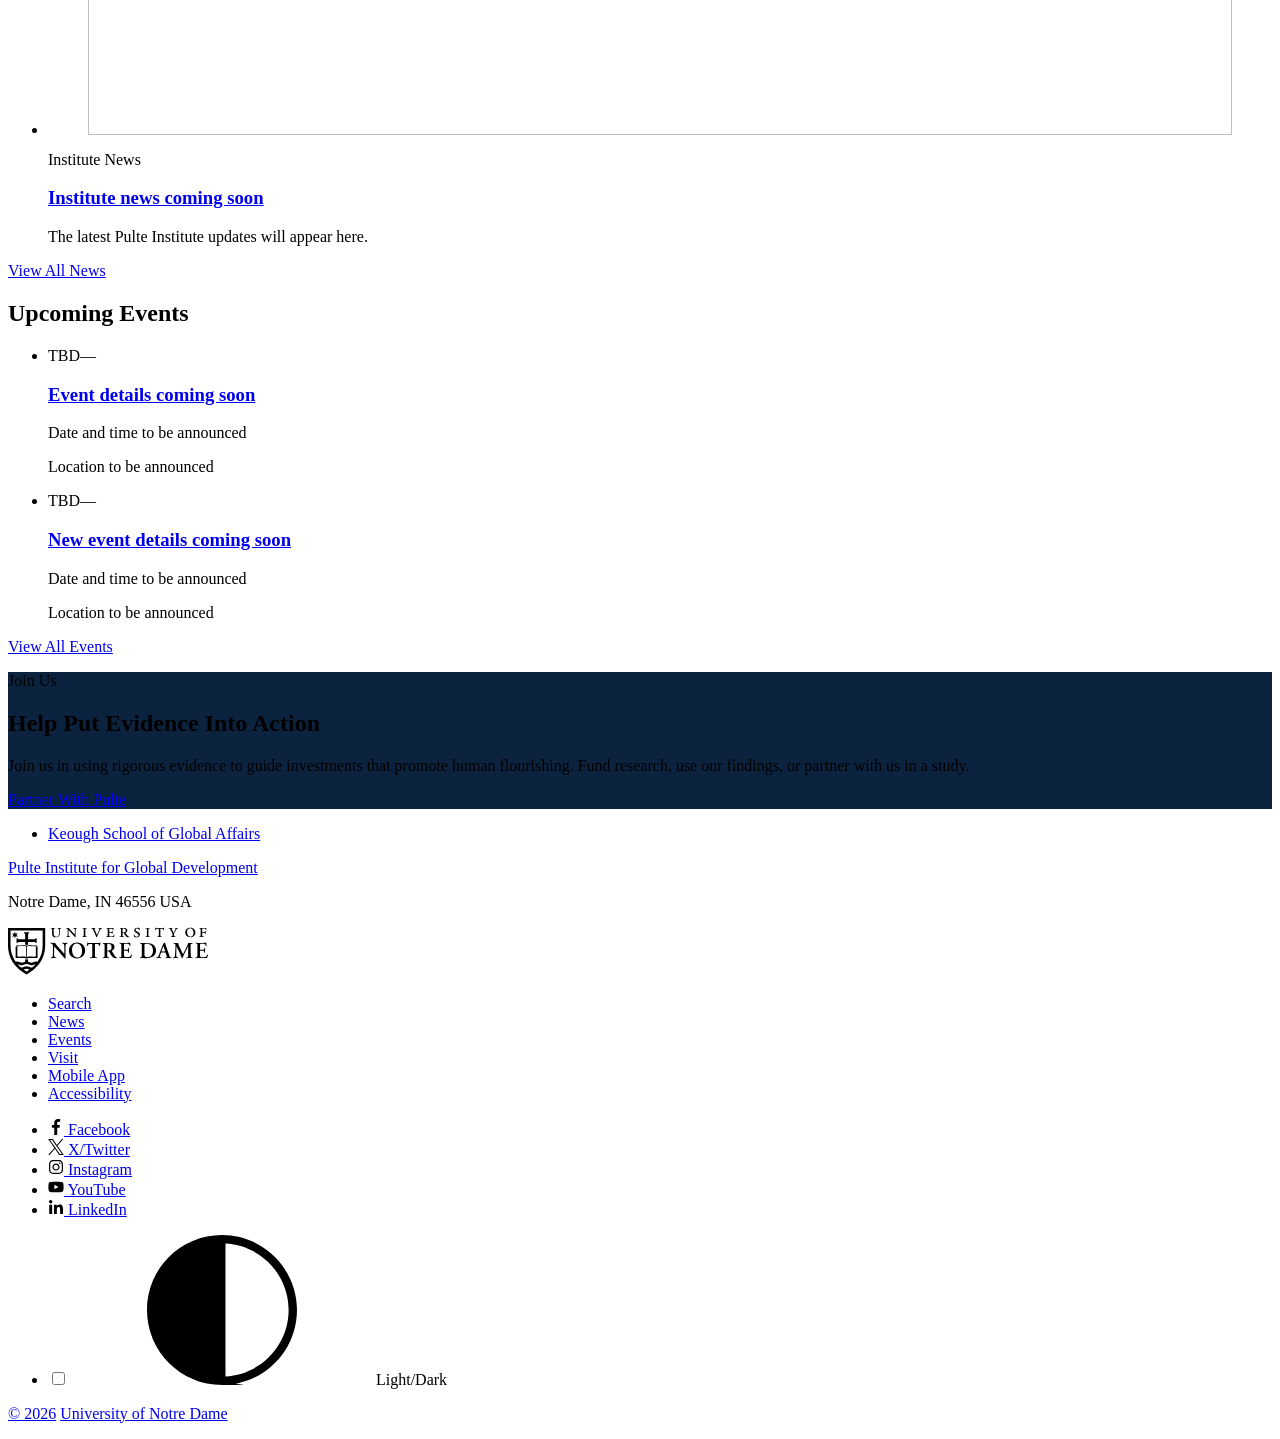
==== commit f42c16fb: "Use dark brand blue theme class for Join Us" ====
--- a/index.html
+++ b/index.html
@@ -356,7 +356,7 @@
       <p><a href="#" class="btn btn--more">View All Events</a></p>
     </section>
 
-    <section id="join-us" class="section col--xl bg--brand-blue bg--full-bleed" aria-labelledby="join-us-title">
+    <section id="join-us" class="section col--xl bg--brand-blue-dark bg--full-bleed" aria-labelledby="join-us-title">
       <div class="section-intro text-center col--sm">
         <p class="section-label">Join Us</p>
         <h2 id="join-us-title" class="section-title">Help Put Evidence Into Action</h2>
--- a/hero.css
+++ b/hero.css
@@ -30,6 +30,10 @@
 }
 
 @layer site {
+  #join-us {
+    background-color: #0c2340;
+  }
+
   #evidence {
     background-image:
       linear-gradient(rgba(0, 39, 76, 0.86), rgba(0, 39, 76, 0.86)),
